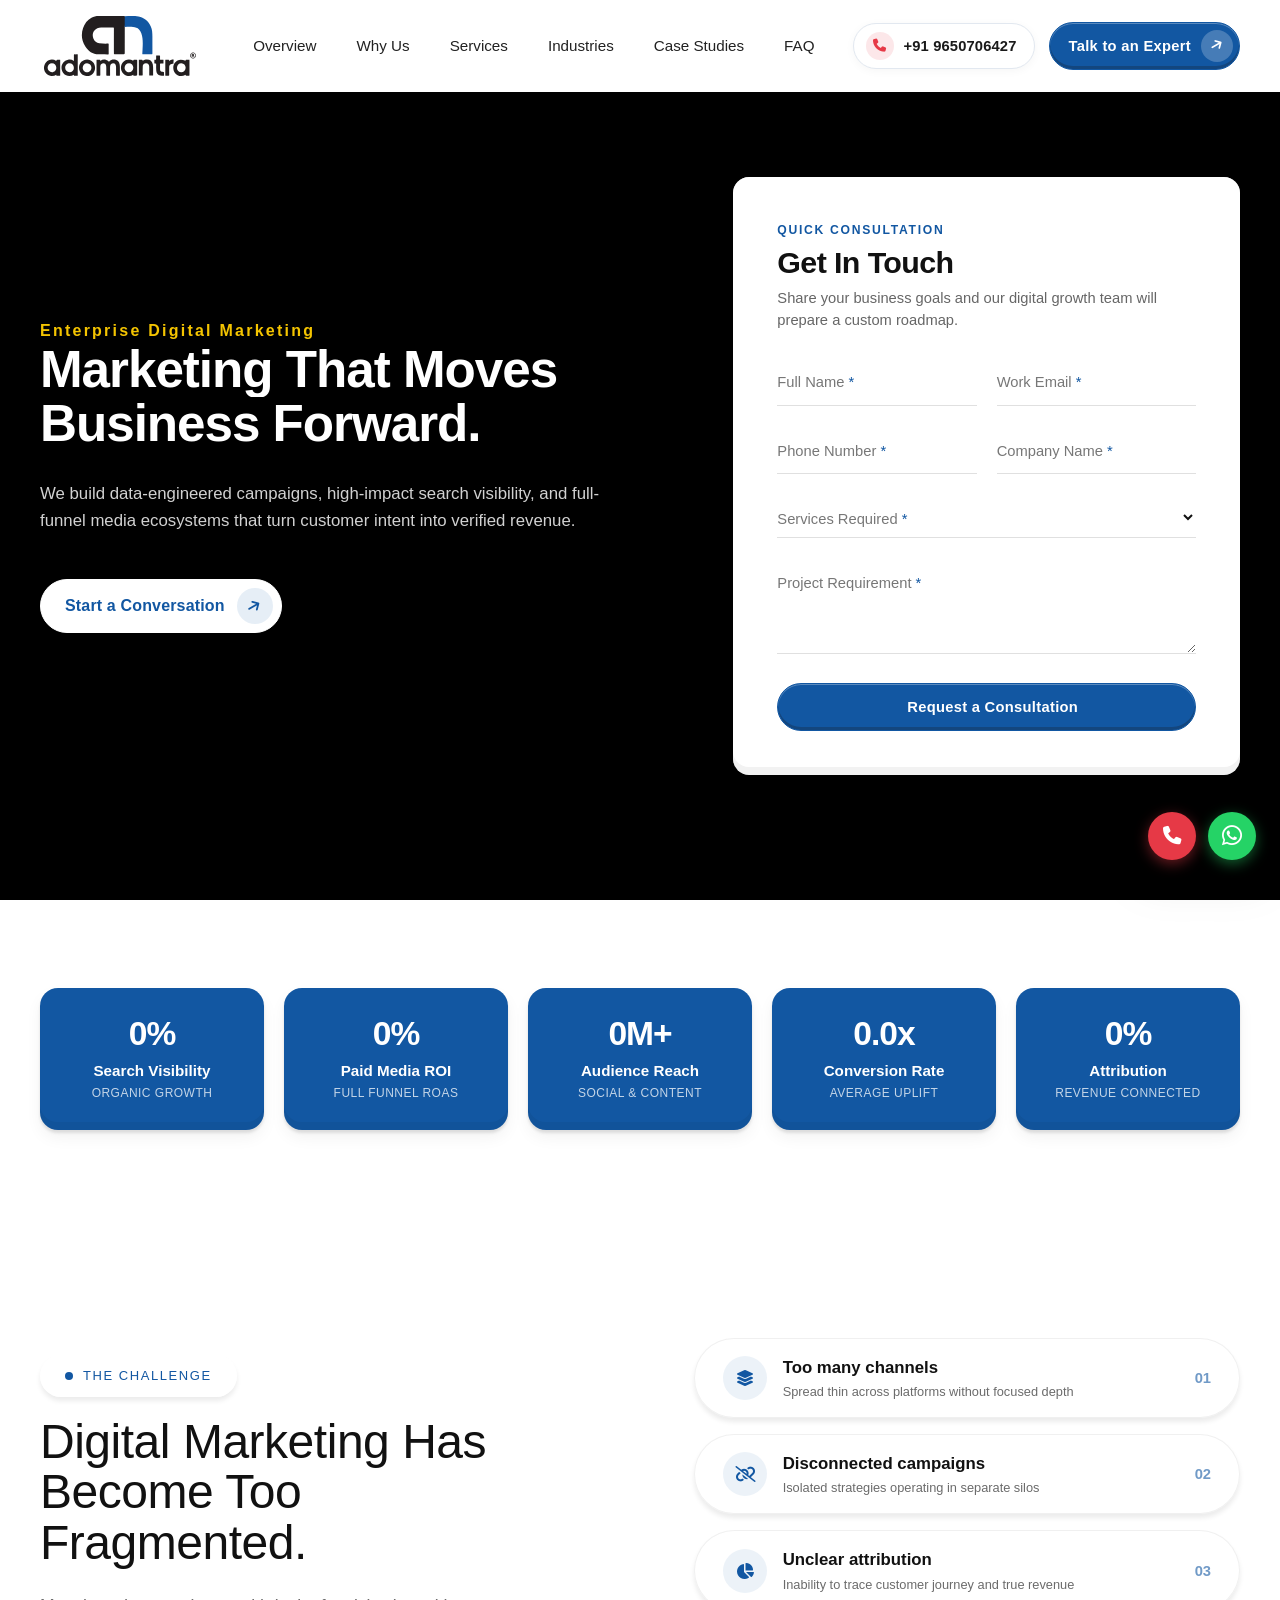
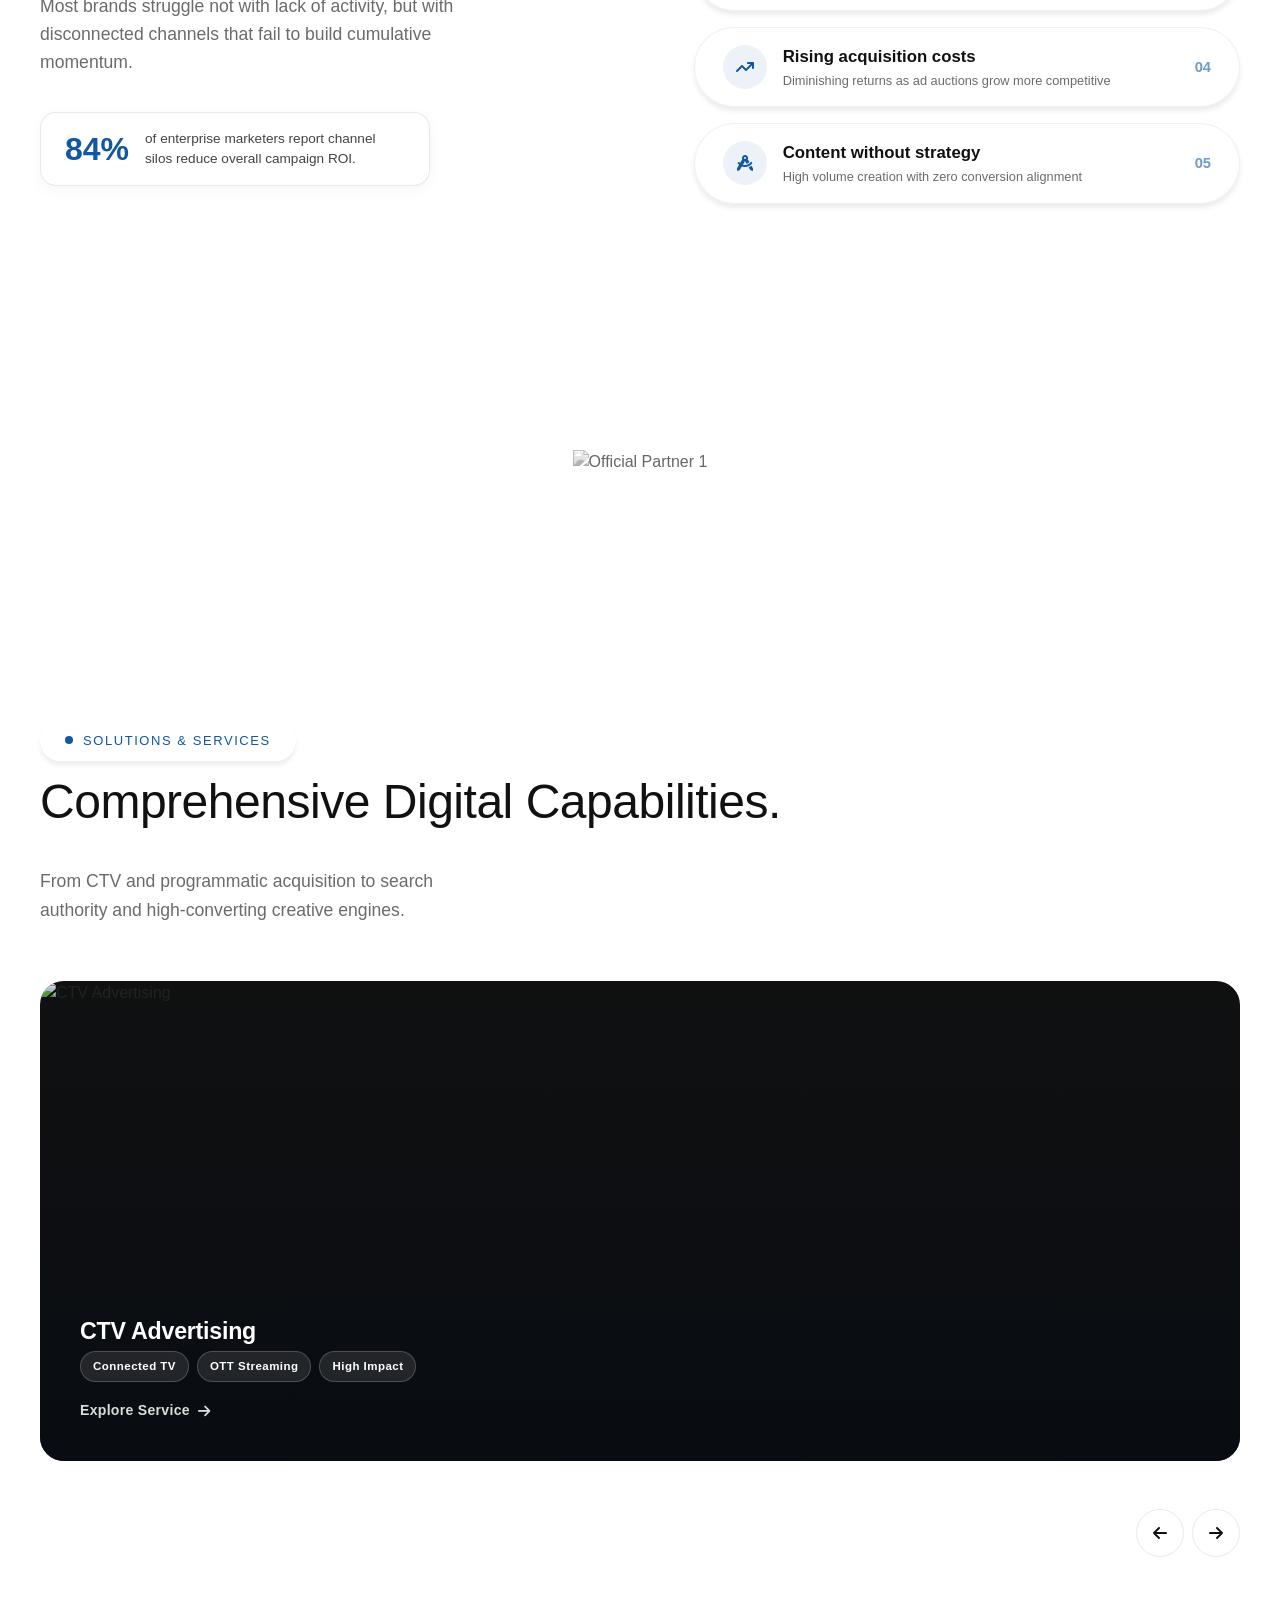
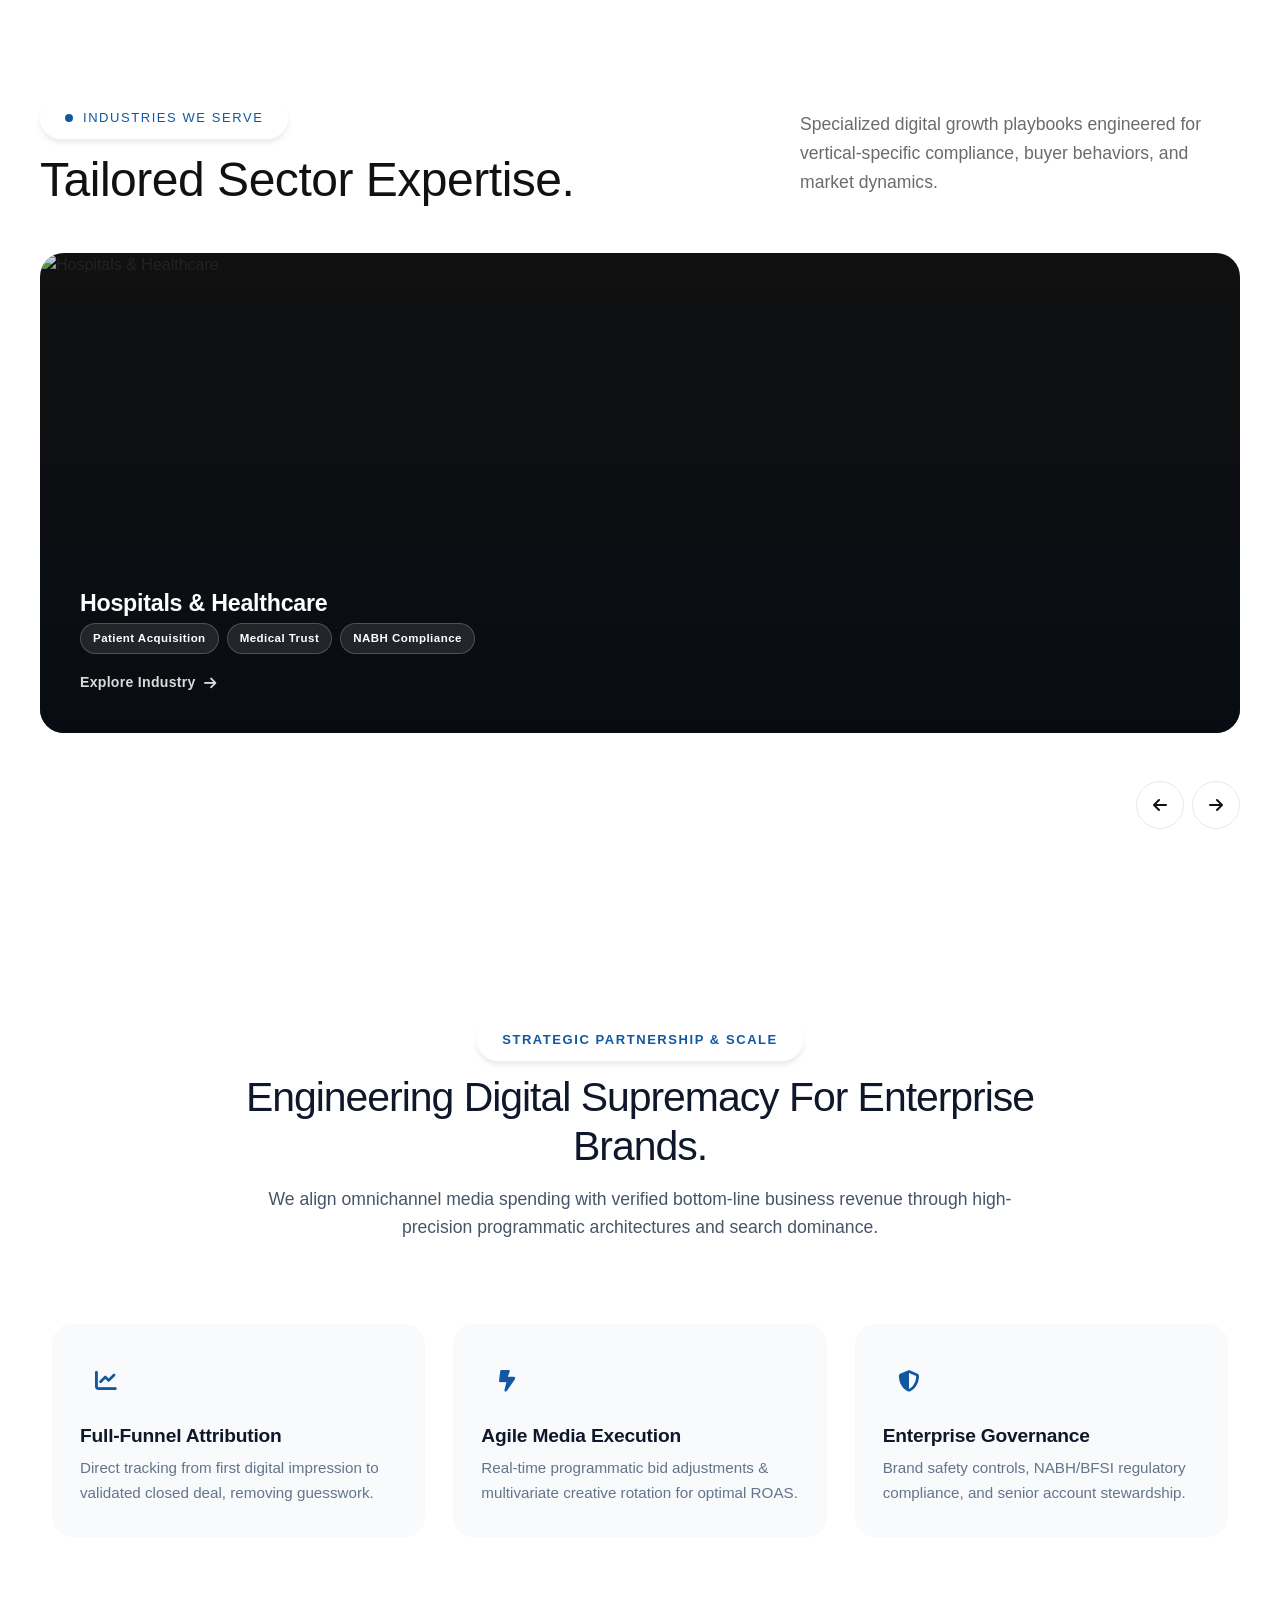
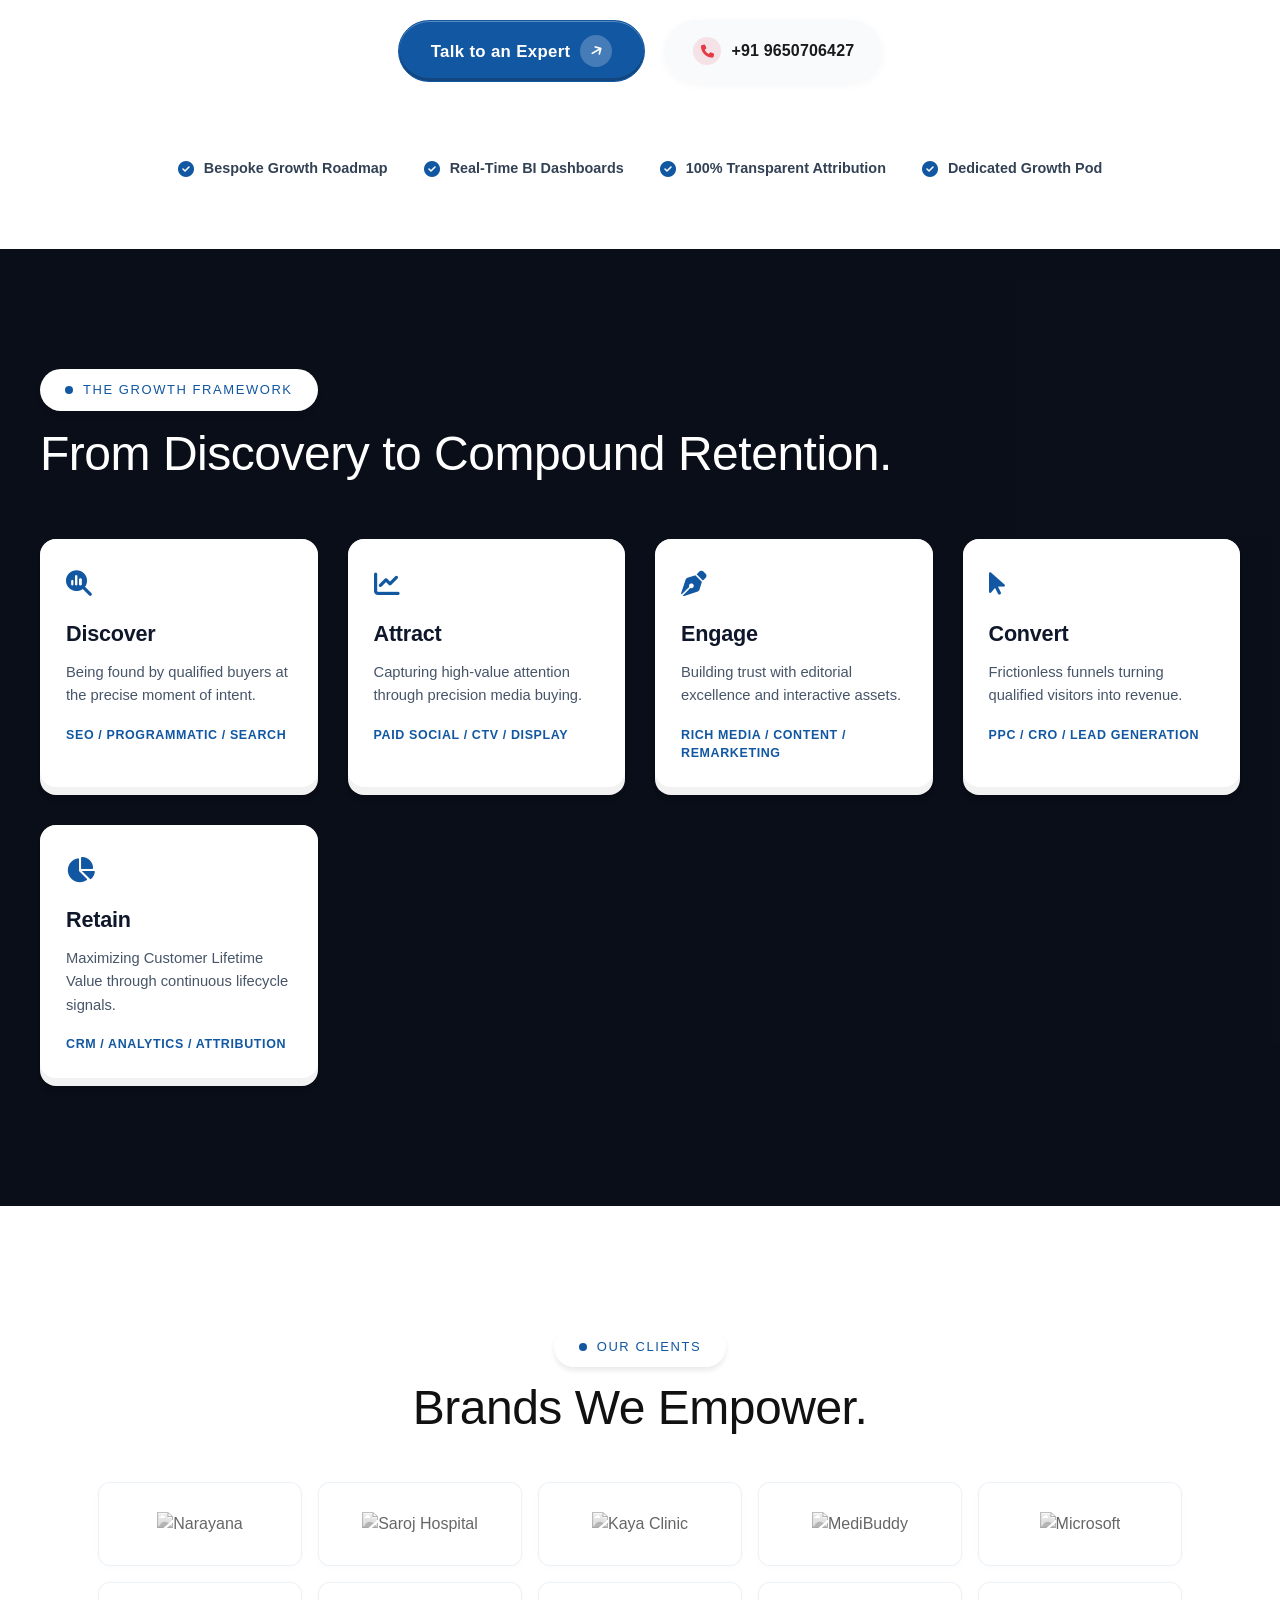
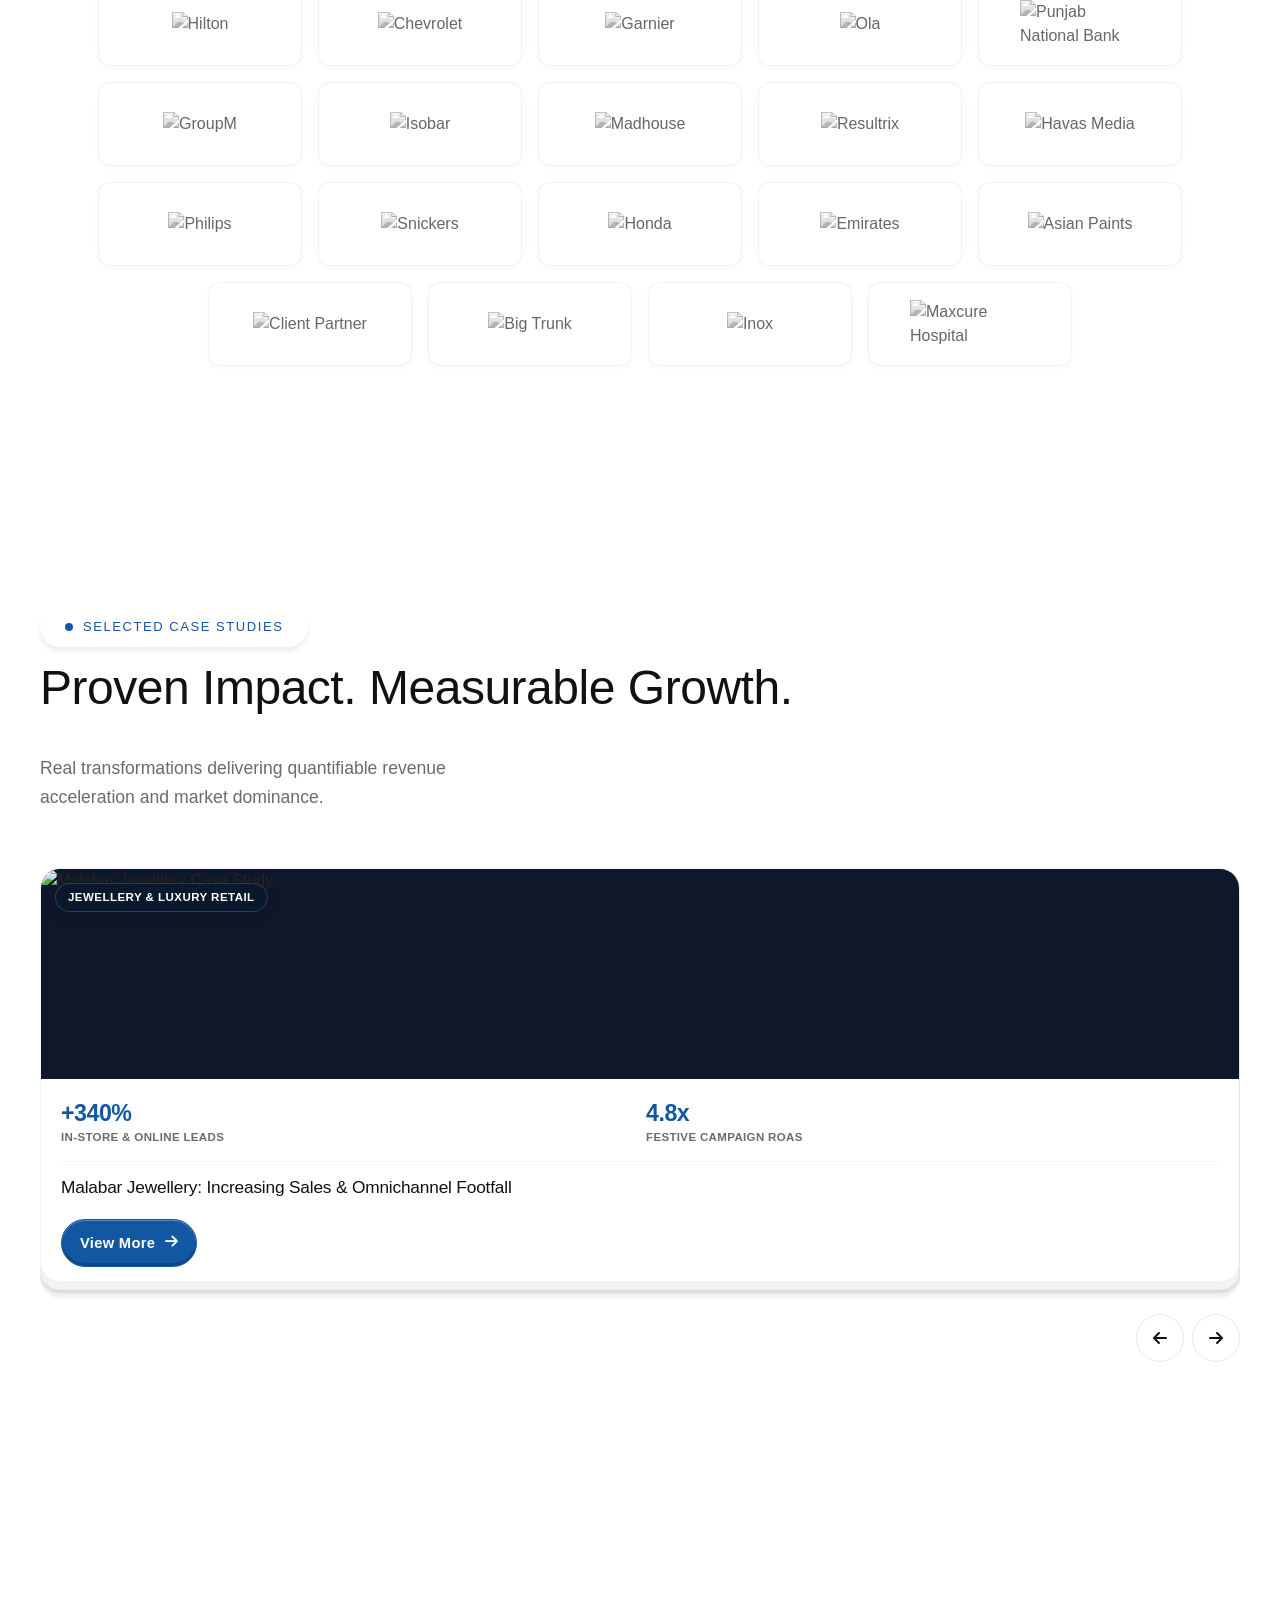
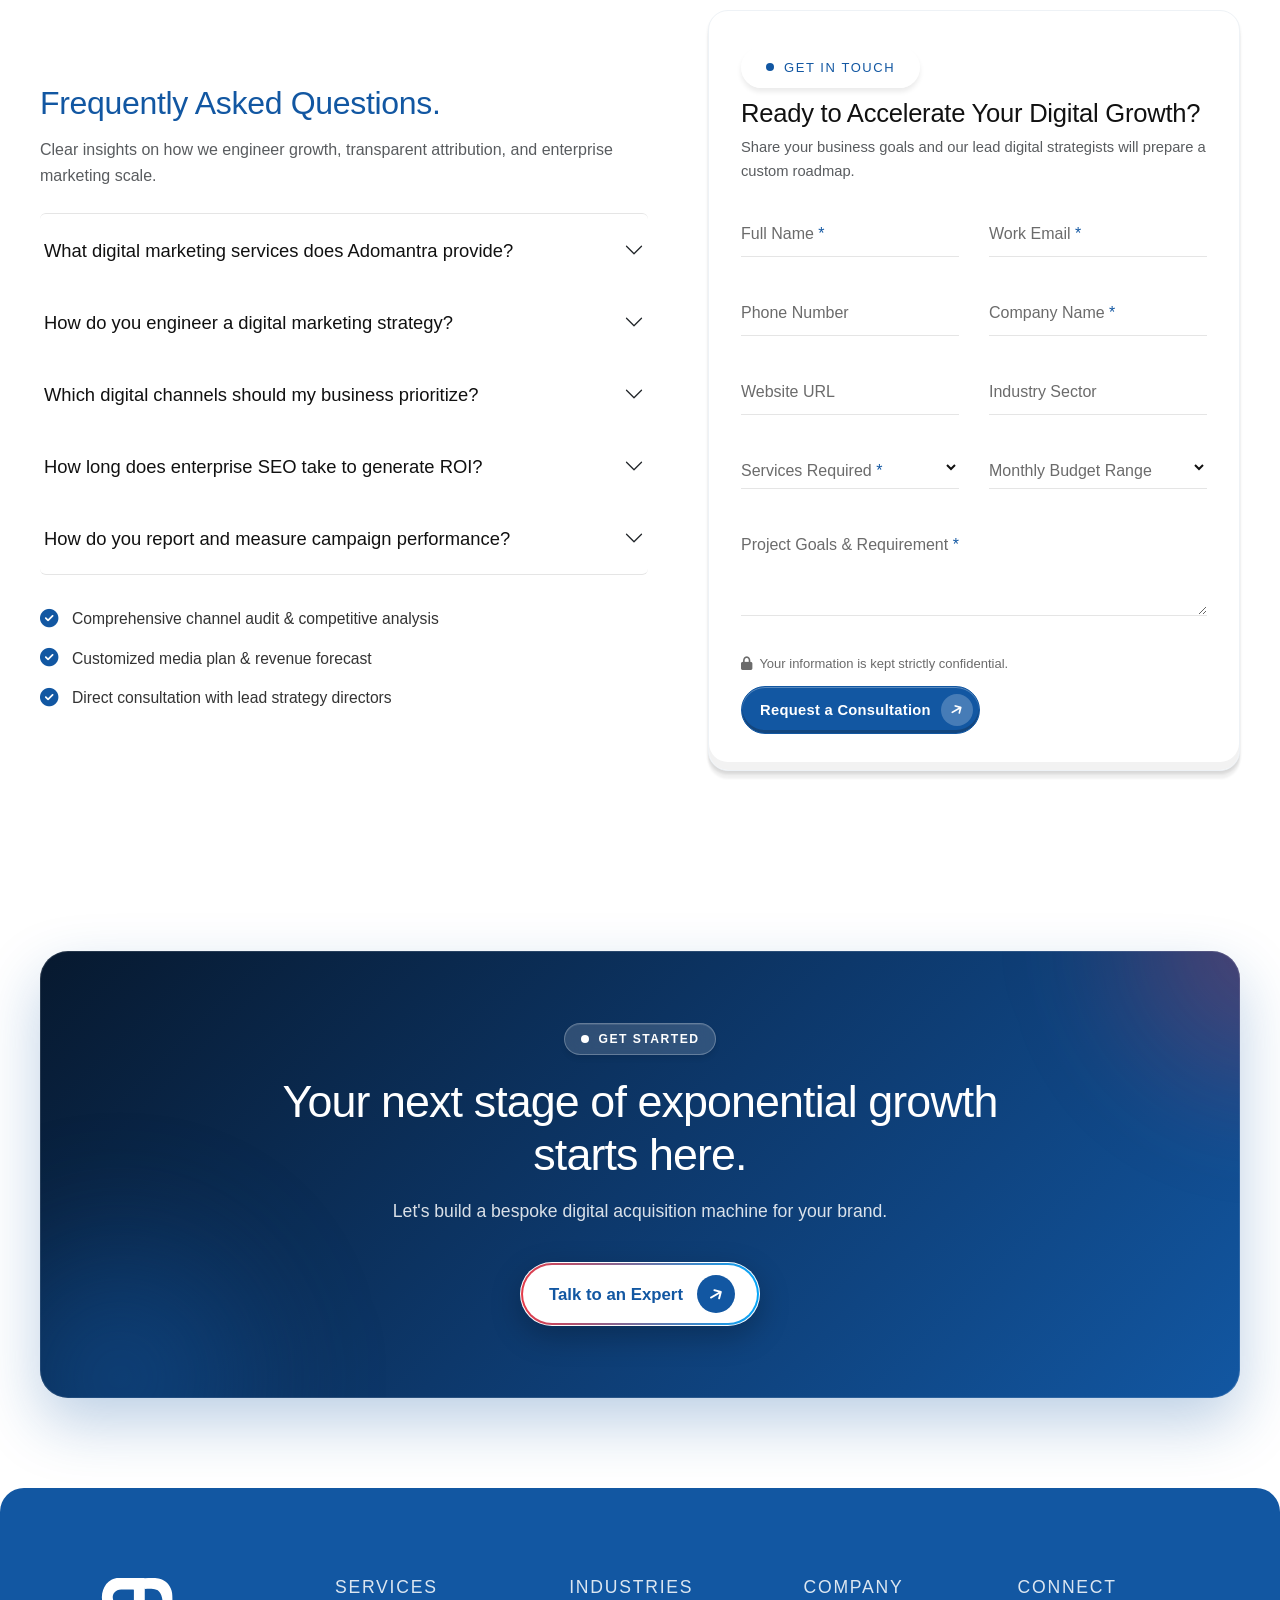
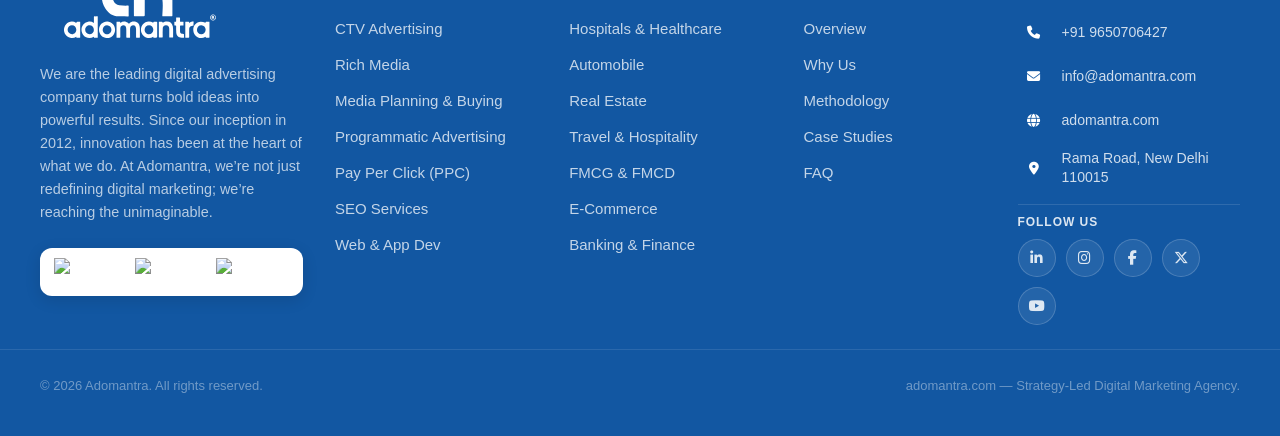
==== index.html @ 08675af0 "feat: complete agency landing page design and responsive components" ====
<!DOCTYPE html>
<html lang="en">
<head>
<meta charset="UTF-8" />
<meta name="viewport" content="width=device-width, initial-scale=1.0" />
<title>Adomantra — Digital Marketing Agency</title>
<meta name="description" content="Adomantra is an enterprise digital marketing agency engineering strategy-led growth across SEO, programmatic media, performance marketing and conversion." />

<!-- Fonts -->
<link rel="preconnect" href="https://fonts.googleapis.com">
<link rel="preconnect" href="https://fonts.gstatic.com" crossorigin>
<link href="https://fonts.googleapis.com/css2?family=Google+Sans+Flex:opsz,wght@6..144,1..1000&family=Google+Sans:ital,opsz,wght@0,17..18,400..700;1,17..18,400..700&display=swap" rel="stylesheet">
<!-- Bootstrap -->
<link href="https://cdn.jsdelivr.net/npm/bootstrap@5.3.8/dist/css/bootstrap.min.css" rel="stylesheet" integrity="sha384-sRIl4kxILFvY47J16cr9ZwB07vP4J8+LH7qKQnuqkuIAvNWLzeN8tE5YBujZqJLB" crossorigin="anonymous">
<!-- Swiper Slider -->
<link rel="stylesheet" href="https://cdn.jsdelivr.net/npm/swiper@11/swiper-bundle.min.css" />
<!-- Font Awesome -->
<link rel="stylesheet" href="https://cdnjs.cloudflare.com/ajax/libs/font-awesome/6.5.2/css/all.min.css">

<!-- Design system -->
<link rel="stylesheet" href="css/variables.css">
<link rel="stylesheet" href="css/style.css">
</head>
<body>

<!-- ============ HEADER ============ -->
<header class="site-header">
  <div class="container py-3">
    <a href="https://adomantra.com" class="logo" aria-label="Adomantra">
      <img src="assets/logo.svg" alt="Adomantra" class="logo-img" />
    </a>

    <div class="header-cta">
      <nav class="main-nav me-4">
        <a href="#overview" class="link-underline">Overview</a>
        <a href="#why-us" class="link-underline">Why Us</a>
        <a href="#services" class="link-underline">Services</a>
        <a href="#industries" class="link-underline">Industries</a>
        <a href="#work" class="link-underline">Case Studies</a>
        <a href="#faq" class="link-underline">FAQ</a>
      </nav>
      <a href="tel:+919650706427" class="btn-phone"><i class="fa-solid fa-phone"></i> +91 9650706427</a>
      <a href="#heroContactForm" class="btn-header-cta">
        <span>Talk to an Expert</span>
        <span class="cta-icon-circle"><i class="fa-solid fa-arrow-right"></i></span>
      </a>
    </div>
    <button class="hamburger" aria-label="Open menu"><i class="fa-solid fa-bars"></i></button>
  </div>
</header>

<div class="mobile-nav">
  <div class="mobile-nav-header">
    <a href="https://adomantra.com" class="logo" aria-label="Adomantra">
      <img src="assets/logo.svg" alt="Adomantra" class="logo-img" />
    </a>
    <button class="mobile-nav-close" aria-label="Close menu">
      <i class="fa-solid fa-xmark"></i>
    </button>
  </div>
  <div class="mobile-nav-links">
    <a href="#overview">Overview</a>
    <a href="#why-us">Why Us</a>
    <a href="#services">Services</a>
    <a href="#industries">Industries</a>
    <a href="#work">Case Studies</a>
    <a href="#faq">FAQ</a>
  </div>
  <div class="header-cta mt-4">
    <a href="tel:+919650706427" class="btn-phone"><i class="fa-solid fa-phone"></i> +91 9650706427</a>
    <a href="#heroContactForm" class="btn-header-cta">
      <span>Talk to an Expert</span>
      <span class="cta-icon-circle"><i class="fa-solid fa-arrow-right"></i></span>
    </a>
  </div>
</div>

<!-- Mobile Floating CTA Overlay (Right Bottom 60px) -->
<div class="mobile-cta-overlay">
  <a href="tel:+919650706427" class="mobile-cta-phone" aria-label="Call +91 9650706427" title="Call +91 9650706427">
    <i class="fa-solid fa-phone"></i>
  </a>
  <a href="https://wa.me/919650706427?text=Hi%20Adomantra,%20I%20would%20like%20to%20know%20more%20about%20your%20services." target="_blank" rel="noopener" class="mobile-cta-whatsapp" aria-label="Chat on WhatsApp" title="Chat on WhatsApp">
    <i class="fa-brands fa-whatsapp"></i>
  </a>
</div>

<!-- ============ HERO ============ -->
<section class="hero" id="overview">
  <div class="hero-bg-video-wrap">
    <video id="heroBgVideo" autoplay muted loop playsinline data-pexels-video="Professionals collaborating on a laptop presentation about visual content strategy." data-pexels-quality="hd" poster="https://images.pexels.com/videos/34978141/pexels-photo-34978141.jpeg?auto=compress&amp;cs=tinysrgb&amp;fit=crop&amp;h=630&amp;w=1200">
      <source src="https://www.pexels.com/download/video/4624334/" type="video/mp4">
    </video>
    <div class="hero-bg-overlay"></div>
  </div>
  <div class="container hero-grid">
    <div class="hero-copy">
      <span class="eyebrow banner">Enterprise Digital Marketing</span>
      <h1 class="hero-title">
        <span class="line"><span>Marketing That Moves</span></span>
        <span class="line"><span>Business Forward.</span></span>
      </h1>
      <p class="lede">We build data-engineered campaigns, high-impact search visibility, and full-funnel media ecosystems that turn customer intent into verified revenue.</p>
      <div class="hero-actions">
        <a href="#heroContactForm" class="btn-hero-white">
          <span>Start a Conversation</span>
          <span class="cta-icon-circle"><i class="fa-solid fa-arrow-right"></i></span>
        </a>
      </div>
    </div>
    <div class="hero-media hero-form-card" style="clip-path: none; opacity: 1;">
      <div class="hero-form-header">
        <span class="hero-form-eyebrow">Quick Consultation</span>
        <h3 class="hero-form-title">Get In Touch</h3>
        <p class="hero-form-desc">Share your business goals and our digital growth team will prepare a custom roadmap.</p>
      </div>
      <form id="heroContactForm" class="hero-contact-form" novalidate>
        <div class="hero-form-row">
          <div class="form-group required">
            <input type="text" id="heroFullName" placeholder=" " required />
            <label for="heroFullName">Full Name</label>
            <div class="invalid-feedback">Please enter your name.</div>
          </div>
          <div class="form-group required">
            <input type="email" id="heroWorkEmail" placeholder=" " required />
            <label for="heroWorkEmail">Work Email</label>
            <div class="invalid-feedback">Please enter a valid email.</div>
          </div>
        </div>
        <div class="hero-form-row">
          <div class="form-group required">
            <input type="tel" id="heroPhone" placeholder=" " required />
            <label for="heroPhone">Phone Number</label>
            <div class="invalid-feedback">Please enter your phone number.</div>
          </div>
          <div class="form-group required">
            <input type="text" id="heroCompany" placeholder=" " required />
            <label for="heroCompany">Company Name</label>
            <div class="invalid-feedback">Please enter company name.</div>
          </div>
        </div>
        <div class="form-group required">
          <select id="heroServicesRequired" required>
            <option value="" disabled selected></option>
            <option>CTV Advertising</option>
            <option>Rich Media Innovation</option>
            <option>Media Planning &amp; Buying</option>
            <option>Programmatic Advertising</option>
            <option>Pay Per Click (PPC)</option>
            <option>Content Marketing</option>
            <option>Search Engine Optimization (SEO)</option>
            <option>Website &amp; App Development</option>
            <option>Social Media Marketing</option>
            <option>Reputation Management</option>
            <option>Influencer Marketing</option>
            <option>Email Marketing</option>
            <option>WhatsApp Marketing</option>
            <option>Video Advertising</option>
            <option>Geo Agency</option>
            <option>Affiliate Marketing</option>
            <option>Conversion Rate Optimization</option>
            <option>Web Design</option>
            <option>Content Writing</option>
            <option>Web Development</option>
          </select>
          <label for="heroServicesRequired">Services Required</label>
          <div class="invalid-feedback">Please select a service.</div>
        </div>
        <div class="form-group required">
          <textarea id="heroRequirement" rows="3" placeholder=" " required></textarea>
          <label for="heroRequirement">Project Requirement</label>
          <div class="invalid-feedback">Please tell us about your requirement.</div>
        </div>
        <div class="form-submit">
          <button type="submit" class="btn-header-cta" style="width:100%; justify-content:center;">
            <span>Request a Consultation</span>
          </button>
        </div>
      </form>
    </div>
  </div>
</section>



<!-- ============ MICRO METRICS (ODOMETER) ============ -->
<div class="metrics-bar my-5">
  <div class="container metrics-row">
    <div class="m-item">
      <div class="m-value">
        <span class="odometer-counter" data-target="98" data-prefix="" data-suffix="%">0%</span>
      </div>
      <div class="m-label">Search Visibility<span>Organic Growth</span></div>
    </div>
    <div class="m-item">
      <div class="m-value">
        <span class="odometer-counter" data-target="350" data-prefix="" data-suffix="%">0%</span>
      </div>
      <div class="m-label">Paid Media ROI<span>Full Funnel ROAS</span></div>
    </div>
    <div class="m-item">
      <div class="m-value">
        <span class="odometer-counter" data-target="10" data-prefix="" data-suffix="M+">0M+</span>
      </div>
      <div class="m-label">Audience Reach<span>Social &amp; Content</span></div>
    </div>
    <div class="m-item">
      <div class="m-value">
        <span class="odometer-counter" data-target="4.8" data-prefix="" data-suffix="x" data-decimals="1">0.0x</span>
      </div>
      <div class="m-label">Conversion Rate<span>Average Uplift</span></div>
    </div>
    <div class="m-item">
      <div class="m-value">
        <span class="odometer-counter" data-target="100" data-prefix="" data-suffix="%">0%</span>
      </div>
      <div class="m-label">Attribution<span>Revenue Connected</span></div>
    </div>
  </div>
</div>

<!-- ============ THE PROBLEM / WHY US ============ -->
<section class="section" id="why-us">
  <div class="container problem-grid">
    <div class="problem-statement">
      <span class="eyebrow">The Challenge</span>
      <h2 style="margin-top:20px;">Digital Marketing Has Become Too Fragmented.</h2>
      <p class="problem-subtext">Most brands struggle not with lack of activity, but with disconnected channels that fail to build cumulative momentum.</p>
      <div class="problem-stat-badge">
        <span class="stat-num">84%</span>
        <span class="stat-desc">of enterprise marketers report channel silos reduce overall campaign ROI.</span>
      </div>
    </div>
    <ul class="problem-list">
      <li class="problem-pill">
        <div class="pill-left">
          <span class="pill-icon"><i class="fa-solid fa-layer-group"></i></span>
          <div>
            <span class="txt">Too many channels</span>
            <span class="pill-sub">Spread thin across platforms without focused depth</span>
          </div>
        </div>
        <span class="num">01</span>
      </li>
      <li class="problem-pill">
        <div class="pill-left">
          <span class="pill-icon"><i class="fa-solid fa-link-slash"></i></span>
          <div>
            <span class="txt">Disconnected campaigns</span>
            <span class="pill-sub">Isolated strategies operating in separate silos</span>
          </div>
        </div>
        <span class="num">02</span>
      </li>
      <li class="problem-pill">
        <div class="pill-left">
          <span class="pill-icon"><i class="fa-solid fa-chart-pie"></i></span>
          <div>
            <span class="txt">Unclear attribution</span>
            <span class="pill-sub">Inability to trace customer journey and true revenue</span>
          </div>
        </div>
        <span class="num">03</span>
      </li>
      <li class="problem-pill">
        <div class="pill-left">
          <span class="pill-icon"><i class="fa-solid fa-arrow-trend-up"></i></span>
          <div>
            <span class="txt">Rising acquisition costs</span>
            <span class="pill-sub">Diminishing returns as ad auctions grow more competitive</span>
          </div>
        </div>
        <span class="num">04</span>
      </li>
      <li class="problem-pill">
        <div class="pill-left">
          <span class="pill-icon"><i class="fa-solid fa-compass-drafting"></i></span>
          <div>
            <span class="txt">Content without strategy</span>
            <span class="pill-sub">High volume creation with zero conversion alignment</span>
          </div>
        </div>
        <span class="num">05</span>
      </li>
    </ul>
  </div>
</section>
<!-- ============ OFFICIAL PARTNERS (SWIPER) ============ -->
<div class="brand-area6-wrapper my-5">
  <div class="container">
    <div class="swiper brand-slider6">
      <div class="swiper-wrapper">
        <div class="swiper-slide">
          <div class="brand-area6__image">
            <img src="https://mkdd07.github.io/Final-Adomantra-2026/assets/images/official-partners/brand-thumb1_1.png" alt="Official Partner 1">
          </div>
        </div>
        <div class="swiper-slide">
          <div class="brand-area6__image">
            <img src="https://mkdd07.github.io/Final-Adomantra-2026/assets/images/official-partners/brand-thumb1_2.png" alt="Official Partner 2">
          </div>
        </div>
        <div class="swiper-slide">
          <div class="brand-area6__image">
            <img src="https://mkdd07.github.io/Final-Adomantra-2026/assets/images/official-partners/brand-thumb1_3.png" alt="Official Partner 3">
          </div>
        </div>
        <div class="swiper-slide">
          <div class="brand-area6__image">
            <img src="https://mkdd07.github.io/Final-Adomantra-2026/assets/images/official-partners/brand-thumb1_4.png" alt="Official Partner 4">
          </div>
        </div>
        <div class="swiper-slide">
          <div class="brand-area6__image">
            <img src="https://mkdd07.github.io/Final-Adomantra-2026/assets/images/official-partners/brand-thumb1_5.png" alt="Official Partner 5">
          </div>
        </div>
        <div class="swiper-slide">
          <div class="brand-area6__image">
            <img src="https://mkdd07.github.io/Final-Adomantra-2026/assets/images/official-partners/brand-thumb1_6.png" alt="Official Partner 6">
          </div>
        </div>
        <div class="swiper-slide">
          <div class="brand-area6__image">
            <img src="https://mkdd07.github.io/Final-Adomantra-2026/assets/images/official-partners/brand-thumb1_7.png" alt="Official Partner 7">
          </div>
        </div>
        <div class="swiper-slide">
          <div class="brand-area6__image">
            <img src="https://mkdd07.github.io/Final-Adomantra-2026/assets/images/official-partners/brand-thumb1_8.png" alt="Official Partner 8">
          </div>
        </div>
        <div class="swiper-slide">
          <div class="brand-area6__image">
            <img src="https://mkdd07.github.io/Final-Adomantra-2026/assets/images/official-partners/brand-thumb1_9.png" alt="Official Partner 9">
          </div>
        </div>
        <div class="swiper-slide">
          <div class="brand-area6__image">
            <img src="https://mkdd07.github.io/Final-Adomantra-2026/assets/images/official-partners/brand-thumb1_10.png" alt="Official Partner 10">
          </div>
        </div>
        <div class="swiper-slide">
          <div class="brand-area6__image">
            <img src="https://mkdd07.github.io/Final-Adomantra-2026/assets/images/official-partners/brand-thumb1_11.png" alt="Official Partner 11">
          </div>
        </div>
      </div>
    </div>
  </div>
</div>
<!-- ============ SERVICES DIRECTORY ============ -->
<section class="section" id="services">
  <div class="container">
    <div class="section-header-row mb-5">
      <div>
        <span class="eyebrow">Solutions &amp; Services</span>
        <h2 style="margin-top:16px;">Comprehensive Digital Capabilities.</h2>
      </div>
      <p class="section-header-desc">From CTV and programmatic acquisition to search authority and high-converting creative engines.</p>
    </div>
    
    <div class="swiper services-swiper">
      <div class="swiper-wrapper">
        <!-- 1. CTV Advertising -->
        <div class="swiper-slide">
          <a href="https://www.adomantra.com/services/ctv-advertising" class="service-feature-card with-image">
            <div class="sfc-image-wrap">
              <img data-pexels-query="smart tv connected television living room streaming" alt="CTV Advertising" class="sfc-bg-img" />
              <div class="sfc-overlay"></div>
            </div>
            <div class="sfc-content">
              <h3 class="sfc-title">CTV Advertising</h3>
              <p class="sfc-desc">Next-gen Connected TV advertising delivering immersive, high-impact big-screen storytelling with digital precision.</p>
              <div class="sfc-tags"><span>Connected TV</span><span>OTT Streaming</span><span>High Impact</span></div>
              <span class="sfc-link-btn">Explore Service <i class="fa-solid fa-arrow-right"></i></span>
            </div>
          </a>
        </div>

        <!-- 2. Rich Media Innovation -->
        <div class="swiper-slide">
          <a href="https://www.adomantra.com/services/rich-media-innovations" class="service-feature-card with-image">
            <div class="sfc-image-wrap">
              <img data-pexels-query="interactive 3d creative design animation" alt="Rich Media Innovation" class="sfc-bg-img" />
              <div class="sfc-overlay"></div>
            </div>
            <div class="sfc-content">
              <h3 class="sfc-title">Rich Media Innovation</h3>
              <p class="sfc-desc">Dynamic interactive ad units, 3D experiences, and gamified brand formats designed for peak user engagement.</p>
              <div class="sfc-tags"><span>Interactive Units</span><span>Dynamic Creative</span><span>3D / AR</span></div>
              <span class="sfc-link-btn">Explore Service <i class="fa-solid fa-arrow-right"></i></span>
            </div>
          </a>
        </div>

        <!-- 3. Media Planning & Buying -->
        <div class="swiper-slide">
          <a href="https://www.adomantra.com/services/media-planning-buying" class="service-feature-card with-image">
            <div class="sfc-image-wrap">
              <img data-pexels-query="media planning strategy billboard advertising" alt="Media Planning & Buying" class="sfc-bg-img" />
              <div class="sfc-overlay"></div>
            </div>
            <div class="sfc-content">
              <h3 class="sfc-title">Media Planning &amp; Buying</h3>
              <p class="sfc-desc">Data-backed omnichannel media procurement maximizing reach, cost efficiency, and full-funnel brand impact.</p>
              <div class="sfc-tags"><span>Omnichannel</span><span>Media Spend</span><span>Audience Reach</span></div>
              <span class="sfc-link-btn">Explore Service <i class="fa-solid fa-arrow-right"></i></span>
            </div>
          </a>
        </div>

        <!-- 4. Programmatic Advertising -->
        <div class="swiper-slide">
          <a href="https://www.adomantra.com/services/programmatic-advertising" class="service-feature-card with-image">
            <div class="sfc-image-wrap">
              <img data-pexels-query="digital programmatic advertising technology" alt="Programmatic Advertising" class="sfc-bg-img" />
              <div class="sfc-overlay"></div>
            </div>
            <div class="sfc-content">
              <h3 class="sfc-title">Programmatic Advertising</h3>
              <p class="sfc-desc">Real-time bidding (RTB) precision targeting high-value audience segments with hyper-personalized delivery.</p>
              <div class="sfc-tags"><span>DSP Management</span><span>Audience Data</span><span>RTB Precision</span></div>
              <span class="sfc-link-btn">Explore Service <i class="fa-solid fa-arrow-right"></i></span>
            </div>
          </a>
        </div>

        <!-- 5. Pay Per Click -->
        <div class="swiper-slide">
          <a href="https://www.adomantra.com/services/pay-per-click-advertising" class="service-feature-card with-image">
            <div class="sfc-image-wrap">
              <img data-pexels-query="pay per click google ads search marketing dashboard" alt="Pay Per Click" class="sfc-bg-img" />
              <div class="sfc-overlay"></div>
            </div>
            <div class="sfc-content">
              <h3 class="sfc-title">Pay Per Click (PPC)</h3>
              <p class="sfc-desc">High-intent search &amp; display PPC campaigns laser-focused on maximizing return on ad spend (ROAS).</p>
              <div class="sfc-tags"><span>Google Ads</span><span>Bing Ads</span><span>ROAS Focus</span></div>
              <span class="sfc-link-btn">Explore Service <i class="fa-solid fa-arrow-right"></i></span>
            </div>
          </a>
        </div>

        <!-- 6. Content Marketing -->
        <div class="swiper-slide">
          <a href="https://www.adomantra.com/services/content-marketing" class="service-feature-card with-image">
            <div class="sfc-image-wrap">
              <img data-pexels-query="content marketing copywriting storytelling creative" alt="Content Marketing" class="sfc-bg-img" />
              <div class="sfc-overlay"></div>
            </div>
            <div class="sfc-content">
              <h3 class="sfc-title">Content Marketing</h3>
              <p class="sfc-desc">Thought leadership, editorial storytelling, and video production that nurtures prospects across the buyer journey.</p>
              <div class="sfc-tags"><span>Storytelling</span><span>Thought Leadership</span><span>Brand Narrative</span></div>
              <span class="sfc-link-btn">Explore Service <i class="fa-solid fa-arrow-right"></i></span>
            </div>
          </a>
        </div>

        <!-- 7. Search Engine Optimization -->
        <div class="swiper-slide">
          <a href="https://www.adomantra.com/services/search-engine-optimization" class="service-feature-card with-image">
            <div class="sfc-image-wrap">
              <img data-pexels-query="SEO search engine optimization analytics google" alt="Search Engine Optimization" class="sfc-bg-img" />
              <div class="sfc-overlay"></div>
            </div>
            <div class="sfc-content">
              <h3 class="sfc-title">Search Engine Optimization</h3>
              <p class="sfc-desc">Technical architecture, high-intent keyword strategies, and authority building for durable organic market share.</p>
              <div class="sfc-tags"><span>Technical SEO</span><span>Enterprise Rank</span><span>Authority</span></div>
              <span class="sfc-link-btn">Explore Service <i class="fa-solid fa-arrow-right"></i></span>
            </div>
          </a>
        </div>

        <!-- 8. Website & App Development -->
        <div class="swiper-slide">
          <a href="https://www.adomantra.com/services/website-app-development" class="service-feature-card with-image">
            <div class="sfc-image-wrap">
              <img data-pexels-query="software coding app development smartphone screen" alt="Website & App Development" class="sfc-bg-img" />
              <div class="sfc-overlay"></div>
            </div>
            <div class="sfc-content">
              <h3 class="sfc-title">Website &amp; App Development</h3>
              <p class="sfc-desc">High-performance digital products, bespoke web platforms, and mobile apps built for scale and conversion.</p>
              <div class="sfc-tags"><span>Custom Web</span><span>Mobile Apps</span><span>Modern UI/UX</span></div>
              <span class="sfc-link-btn">Explore Service <i class="fa-solid fa-arrow-right"></i></span>
            </div>
          </a>
        </div>

        <!-- 9. Social Media Marketing -->
        <div class="swiper-slide">
          <a href="https://www.adomantra.com/services/social-media" class="service-feature-card with-image">
            <div class="sfc-image-wrap">
              <img data-pexels-query="social media marketing influencer community" alt="Social Media Marketing" class="sfc-bg-img" />
              <div class="sfc-overlay"></div>
            </div>
            <div class="sfc-content">
              <h3 class="sfc-title">Social Media Marketing</h3>
              <p class="sfc-desc">Organic community growth, viral content strategy, and paid social performance across Meta, LinkedIn, and X.</p>
              <div class="sfc-tags"><span>Community Growth</span><span>Paid Social</span><span>Viral Content</span></div>
              <span class="sfc-link-btn">Explore Service <i class="fa-solid fa-arrow-right"></i></span>
            </div>
          </a>
        </div>

        <!-- 10. Reputation Management -->
        <div class="swiper-slide">
          <a href="https://www.adomantra.com/services/online-reputation-management" class="service-feature-card with-image">
            <div class="sfc-image-wrap">
              <img data-pexels-query="corporate trust reputation PR business" alt="Online Reputation Management" class="sfc-bg-img" />
              <div class="sfc-overlay"></div>
            </div>
            <div class="sfc-content">
              <h3 class="sfc-title">Reputation Management</h3>
              <p class="sfc-desc">Proactive brand sentiment monitoring, digital PR defense, and review ecosystem management to safeguard brand trust.</p>
              <div class="sfc-tags"><span>Brand Sentiment</span><span>Digital PR</span><span>Review Control</span></div>
              <span class="sfc-link-btn">Explore Service <i class="fa-solid fa-arrow-right"></i></span>
            </div>
          </a>
        </div>

        <!-- 11. Influencer Marketing -->
        <div class="swiper-slide">
          <a href="https://www.adomantra.com/services/influencer-marketing" class="service-feature-card with-image">
            <div class="sfc-image-wrap">
              <img data-pexels-query="influencer creator content creator studio recording" alt="Influencer Marketing" class="sfc-bg-img" />
              <div class="sfc-overlay"></div>
            </div>
            <div class="sfc-content">
              <h3 class="sfc-title">Influencer Marketing</h3>
              <p class="sfc-desc">Creator partnerships and macro/micro-influencer campaigns engineered for authentic advocacy and virality.</p>
              <div class="sfc-tags"><span>Creator Economy</span><span>Brand Endorsement</span><span>Virality</span></div>
              <span class="sfc-link-btn">Explore Service <i class="fa-solid fa-arrow-right"></i></span>
            </div>
          </a>
        </div>

        <!-- 12. Email Marketing -->
        <div class="swiper-slide">
          <a href="https://www.adomantra.com/services/email-marketing-solutions" class="service-feature-card with-image">
            <div class="sfc-image-wrap">
              <img data-pexels-query="email marketing newsletter laptop inbox automation" alt="Email Marketing" class="sfc-bg-img" />
              <div class="sfc-overlay"></div>
            </div>
            <div class="sfc-content">
              <h3 class="sfc-title">Email Marketing</h3>
              <p class="sfc-desc">Hyper-segmented automated drip flows, lifecycle nurturing, and predictive retention campaigns driving repeat revenue.</p>
              <div class="sfc-tags"><span>Lifecycle Flows</span><span>CRM Automation</span><span>Retention</span></div>
              <span class="sfc-link-btn">Explore Service <i class="fa-solid fa-arrow-right"></i></span>
            </div>
          </a>
        </div>

        <!-- 13. WhatsApp Marketing -->
        <div class="swiper-slide">
          <a href="https://www.adomantra.com/services/whatsapp-marketing" class="service-feature-card with-image">
            <div class="sfc-image-wrap">
              <img data-pexels-query="mobile chat messaging phone conversational communication" alt="WhatsApp Marketing" class="sfc-bg-img" />
              <div class="sfc-overlay"></div>
            </div>
            <div class="sfc-content">
              <h3 class="sfc-title">WhatsApp Marketing</h3>
              <p class="sfc-desc">Conversational commerce, automated broadcast campaigns, and chatbot integrations delivering 98%+ open rates.</p>
              <div class="sfc-tags"><span>Conversational AI</span><span>Instant Reach</span><span>High Open Rates</span></div>
              <span class="sfc-link-btn">Explore Service <i class="fa-solid fa-arrow-right"></i></span>
            </div>
          </a>
        </div>
      </div>
      
      <!-- Swiper Controls -->
      <div class="services-swiper-controls mt-5 d-flex align-items-center justify-content-between">
        <div class="services-swiper-pagination"></div>
        <div class="d-flex gap-2">
          <div class="services-swiper-prev swiper-btn"><i class="fa-solid fa-arrow-left"></i></div>
          <div class="services-swiper-next swiper-btn"><i class="fa-solid fa-arrow-right"></i></div>
        </div>
      </div>
    </div>
  </div>
</section>

<!-- ============ INDUSTRIES DIRECTORY ============ -->
<section class="section pt-0" id="industries">
  <div class="container">
    <div class="section-header-row mb-5">
      <div>
        <span class="eyebrow">Industries We Serve</span>
        <h2 style="margin-top:16px;">Tailored Sector Expertise.</h2>
      </div>
      <p class="section-header-desc">Specialized digital growth playbooks engineered for vertical-specific compliance, buyer behaviors, and market dynamics.</p>
    </div>
    
    <div class="swiper industries-swiper">
      <div class="swiper-wrapper">
        <!-- 1. Hospitals & Healthcare -->
        <div class="swiper-slide">
          <a href="https://www.adomantra.com/hospitals-and-healthcare" class="service-feature-card with-image">
            <div class="sfc-image-wrap">
              <img data-pexels-query="modern hospital doctor medical healthcare technology" alt="Hospitals & Healthcare" class="sfc-bg-img" />
              <div class="sfc-overlay"></div>
            </div>
            <div class="sfc-content">
              <h3 class="sfc-title">Hospitals &amp; Healthcare</h3>
              <p class="sfc-desc">Patient acquisition engines, medical credibility building, and compliant multi-specialty healthcare marketing.</p>
              <div class="sfc-tags"><span>Patient Acquisition</span><span>Medical Trust</span><span>NABH Compliance</span></div>
              <span class="sfc-link-btn">Explore Industry <i class="fa-solid fa-arrow-right"></i></span>
            </div>
          </a>
        </div>

        <!-- 2. Automobile -->
        <div class="swiper-slide">
          <a href="https://www.adomantra.com/automobile" class="service-feature-card with-image">
            <div class="sfc-image-wrap">
              <img data-pexels-query="luxury automobile electric car showroom driving" alt="Automobile" class="sfc-bg-img" />
              <div class="sfc-overlay"></div>
            </div>
            <div class="sfc-content">
              <h3 class="sfc-title">Automobile</h3>
              <p class="sfc-desc">Test-drive lead generation, new vehicle launch campaigns, and localized dealership footfall amplification.</p>
              <div class="sfc-tags"><span>Test Drives</span><span>Dealership Footfall</span><span>Auto Launches</span></div>
              <span class="sfc-link-btn">Explore Industry <i class="fa-solid fa-arrow-right"></i></span>
            </div>
          </a>
        </div>

        <!-- 3. Real Estate -->
        <div class="swiper-slide">
          <a href="https://www.adomantra.com/real-state" class="service-feature-card with-image">
            <div class="sfc-image-wrap">
              <img data-pexels-query="luxury real estate architecture modern building apartment" alt="Real Estate" class="sfc-bg-img" />
              <div class="sfc-overlay"></div>
            </div>
            <div class="sfc-content">
              <h3 class="sfc-title">Real Estate</h3>
              <p class="sfc-desc">High-intent buyer discovery, luxury residential launches, and verified site visit lead generation.</p>
              <div class="sfc-tags"><span>Site Visits</span><span>Luxury Housing</span><span>High-Value Leads</span></div>
              <span class="sfc-link-btn">Explore Industry <i class="fa-solid fa-arrow-right"></i></span>
            </div>
          </a>
        </div>

        <!-- 4. Travel & Hospitality -->
        <div class="swiper-slide">
          <a href="https://www.adomantra.com/travel-and-hospitality" class="service-feature-card with-image">
            <div class="sfc-image-wrap">
              <img data-pexels-query="resort luxury hotel travel vacation beach hospitality" alt="Travel & Hospitality" class="sfc-bg-img" />
              <div class="sfc-overlay"></div>
            </div>
            <div class="sfc-content">
              <h3 class="sfc-title">Travel &amp; Hospitality</h3>
              <p class="sfc-desc">Direct booking maximization, experiential storytelling, and seasonal wanderlust performance media.</p>
              <div class="sfc-tags"><span>Direct Bookings</span><span>Resort Storytelling</span><span>Lower CAC</span></div>
              <span class="sfc-link-btn">Explore Industry <i class="fa-solid fa-arrow-right"></i></span>
            </div>
          </a>
        </div>

        <!-- 5. FMCG & FMCD -->
        <div class="swiper-slide">
          <a href="https://www.adomantra.com/fmcg-and-fmcd" class="service-feature-card with-image">
            <div class="sfc-image-wrap">
              <img data-pexels-query="supermarket grocery products retail consumer goods" alt="FMCG & FMCD" class="sfc-bg-img" />
              <div class="sfc-overlay"></div>
            </div>
            <div class="sfc-content">
              <h3 class="sfc-title">FMCG &amp; FMCD</h3>
              <p class="sfc-desc">Mass-reach consumer activations, quick-commerce visibility, and digital brand recall acceleration.</p>
              <div class="sfc-tags"><span>Quick Commerce</span><span>Mass Reach</span><span>Brand Recall</span></div>
              <span class="sfc-link-btn">Explore Industry <i class="fa-solid fa-arrow-right"></i></span>
            </div>
          </a>
        </div>

        <!-- 6. Education -->
        <div class="swiper-slide">
          <a href="https://www.adomantra.com/education" class="service-feature-card with-image">
            <div class="sfc-image-wrap">
              <img data-pexels-query="university students classroom graduation learning education" alt="Education" class="sfc-bg-img" />
              <div class="sfc-overlay"></div>
            </div>
            <div class="sfc-content">
              <h3 class="sfc-title">Education</h3>
              <p class="sfc-desc">Student enrollment funnels, university admissions marketing, and EdTech acquisition at scale.</p>
              <div class="sfc-tags"><span>Student Admissions</span><span>EdTech Growth</span><span>Global Reach</span></div>
              <span class="sfc-link-btn">Explore Industry <i class="fa-solid fa-arrow-right"></i></span>
            </div>
          </a>
        </div>

        <!-- 7. E-Commerce -->
        <div class="swiper-slide">
          <a href="https://www.adomantra.com/ecommerce" class="service-feature-card with-image">
            <div class="sfc-image-wrap">
              <img data-pexels-query="ecommerce shopping online package delivery retail cart" alt="E-Commerce" class="sfc-bg-img" />
              <div class="sfc-overlay"></div>
            </div>
            <div class="sfc-content">
              <h3 class="sfc-title">E-Commerce</h3>
              <p class="sfc-desc">D2C scale engines, catalog dynamic ads, cart abandonment recoveries, and ROAS-focused media.</p>
              <div class="sfc-tags"><span>D2C Brands</span><span>Catalog Sales</span><span>ROAS Scaling</span></div>
              <span class="sfc-link-btn">Explore Industry <i class="fa-solid fa-arrow-right"></i></span>
            </div>
          </a>
        </div>

        <!-- 8. Security Services -->
        <div class="swiper-slide">
          <a href="https://www.adomantra.com/security-service" class="service-feature-card with-image">
            <div class="sfc-image-wrap">
              <img data-pexels-query="cybersecurity surveillance security guard safety protection" alt="Security Services" class="sfc-bg-img" />
              <div class="sfc-overlay"></div>
            </div>
            <div class="sfc-content">
              <h3 class="sfc-title">Security Services</h3>
              <p class="sfc-desc">B2B enterprise pipeline generation, corporate facility security, and cybersecurity service authority.</p>
              <div class="sfc-tags"><span>Enterprise B2B</span><span>Physical &amp; Cyber</span><span>Lead Gen</span></div>
              <span class="sfc-link-btn">Explore Industry <i class="fa-solid fa-arrow-right"></i></span>
            </div>
          </a>
        </div>

        <!-- 9. Information Technology -->
        <div class="swiper-slide">
          <a href="https://www.adomantra.com/information-technology" class="service-feature-card with-image">
            <div class="sfc-image-wrap">
              <img data-pexels-query="technology server room software engineer data center" alt="Information Technology" class="sfc-bg-img" />
              <div class="sfc-overlay"></div>
            </div>
            <div class="sfc-content">
              <h3 class="sfc-title">Information Technology</h3>
              <p class="sfc-desc">High-ACV SaaS demand gen, IT consulting thought leadership, and account-based marketing (ABM).</p>
              <div class="sfc-tags"><span>SaaS Demand Gen</span><span>ABM Strategy</span><span>High ACV</span></div>
              <span class="sfc-link-btn">Explore Industry <i class="fa-solid fa-arrow-right"></i></span>
            </div>
          </a>
        </div>

        <!-- 10. Banking & Financial Services -->
        <div class="swiper-slide">
          <a href="https://www.adomantra.com/banking-service" class="service-feature-card with-image">
            <div class="sfc-image-wrap">
              <img data-pexels-query="finance banking fintech investment skyscraper economy" alt="Banking & Financial Services" class="sfc-bg-img" />
              <div class="sfc-overlay"></div>
            </div>
            <div class="sfc-content">
              <h3 class="sfc-title">Banking &amp; Financial Services</h3>
              <p class="sfc-desc">FinTech onboarding pipelines, wealth management acquisition, and BFSI regulatory compliance marketing.</p>
              <div class="sfc-tags"><span>FinTech Onboarding</span><span>Wealth Management</span><span>BFSI Compliance</span></div>
              <span class="sfc-link-btn">Explore Industry <i class="fa-solid fa-arrow-right"></i></span>
            </div>
          </a>
        </div>
      </div>
      
      <!-- Swiper Controls -->
      <div class="industries-swiper-controls services-swiper-controls mt-5 d-flex align-items-center justify-content-between">
        <div class="industries-swiper-pagination services-swiper-pagination"></div>
        <div class="d-flex gap-2">
          <div class="industries-swiper-prev services-swiper-prev swiper-btn"><i class="fa-solid fa-arrow-left"></i></div>
          <div class="industries-swiper-next services-swiper-next swiper-btn"><i class="fa-solid fa-arrow-right"></i></div>
        </div>
      </div>
    </div>
  </div>
</section>

<!-- ============ HOW WE THINK (cinematic split pinned showcase) ============ -->
<section class="think-section" id="approach">
  <!-- Split Image Layers (Curtains that slide apart) -->
  <div class="think-split-layer think-split-left">
    <div class="think-media" data-pexels-bg="business strategy meeting" data-pexels-quality="original"></div>
  </div>
  <div class="think-split-layer think-split-right">
    <div class="think-media" data-pexels-bg="business strategy meeting" data-pexels-quality="original"></div>
  </div>

  <!-- Full-Screen Showcase Card (Revealed on pin) -->
  <div class="think-fullscreen-showcase">
    <div class="think-cta-card">
      <div class="think-card-inner">
        <!-- Top Eyebrow & Headline -->
        <div class="think-card-header text-center">
          <span class="eyebrow banner">Strategic Partnership &amp; Scale</span>
          <h2 class="think-cta-title">Engineering Digital Supremacy For Enterprise Brands.</h2>
          <p class="think-cta-desc">We align omnichannel media spending with verified bottom-line business revenue through high-precision programmatic architectures and search dominance.</p>
        </div>

        <!-- 3 Pillars Grid inside Showcase -->
        <div class="think-pillars-grid">
          <div class="tp-card">
            <div class="tp-card-icon"><i class="fa-solid fa-chart-line"></i></div>
            <h4>Full-Funnel Attribution</h4>
            <p>Direct tracking from first digital impression to validated closed deal, removing guesswork.</p>
          </div>
          <div class="tp-card">
            <div class="tp-card-icon"><i class="fa-solid fa-bolt-lightning"></i></div>
            <h4>Agile Media Execution</h4>
            <p>Real-time programmatic bid adjustments &amp; multivariate creative rotation for optimal ROAS.</p>
          </div>
          <div class="tp-card">
            <div class="tp-card-icon"><i class="fa-solid fa-shield-halved"></i></div>
            <h4>Enterprise Governance</h4>
            <p>Brand safety controls, NABH/BFSI regulatory compliance, and senior account stewardship.</p>
          </div>
        </div>

        <!-- CTA & Quick Contacts -->
        <div class="think-cta-actions text-center">
          <a href="#heroContactForm" class="btn-header-cta think-contact-btn">
            <span>Talk to an Expert</span>
            <span class="cta-icon-circle"><i class="fa-solid fa-arrow-right"></i></span>
          </a>
          <a href="tel:+919650706427" class="btn-phone think-phone-btn">
            <i class="fa-solid fa-phone"></i> +91 9650706427
          </a>
        </div>

        <!-- Trust Badges Bar -->
        <div class="think-cta-badges">
          <div class="tc-badge"><i class="fa-solid fa-circle-check"></i> Bespoke Growth Roadmap</div>
          <div class="tc-badge"><i class="fa-solid fa-circle-check"></i> Real-Time BI Dashboards</div>
          <div class="tc-badge"><i class="fa-solid fa-circle-check"></i> 100% Transparent Attribution</div>
          <div class="tc-badge"><i class="fa-solid fa-circle-check"></i> Dedicated Growth Pod</div>
        </div>
      </div>
    </div>
  </div>
</section>

<!-- ============ GROWTH JOURNEY ============ -->
<section class="journey-section section" data-pexels-bg="digital technology data stream network" data-pexels-quality="large">
  <div class="journey-heading">
    <span class="eyebrow">The Growth Framework</span>
    <h2>From Discovery to Compound Retention.</h2>
  </div>
  <div class="journey-track-wrap">
    <div class="journey-track">
      <div class="journey-stage">
        <i class="fa-solid fa-magnifying-glass-chart"></i>
        <div class="js-title">Discover</div>
        <div class="js-desc">Being found by qualified buyers at the precise moment of intent.</div>
        <div class="js-channels">SEO / Programmatic / Search</div>
      </div>
      <div class="journey-stage">
        <i class="fa-solid fa-chart-line"></i>
        <div class="js-title">Attract</div>
        <div class="js-desc">Capturing high-value attention through precision media buying.</div>
        <div class="js-channels">Paid Social / CTV / Display</div>
      </div>
      <div class="journey-stage">
        <i class="fa-solid fa-pen-nib"></i>
        <div class="js-title">Engage</div>
        <div class="js-desc">Building trust with editorial excellence and interactive assets.</div>
        <div class="js-channels">Rich Media / Content / Remarketing</div>
      </div>
      <div class="journey-stage">
        <i class="fa-solid fa-arrow-pointer"></i>
        <div class="js-title">Convert</div>
        <div class="js-desc">Frictionless funnels turning qualified visitors into revenue.</div>
        <div class="js-channels">PPC / CRO / Lead Generation</div>
      </div>
      <div class="journey-stage">
        <i class="fa-solid fa-chart-pie"></i>
        <div class="js-title">Retain</div>
        <div class="js-desc">Maximizing Customer Lifetime Value through continuous lifecycle signals.</div>
        <div class="js-channels">CRM / Analytics / Attribution</div>
      </div>
    </div>
  </div>
</section>

<!-- ============ OUR CLIENTS ============ -->
<section class="section" id="clients">
  <div class="container text-center mb-5">
    <span class="eyebrow">Our Clients</span>
    <h2 style="margin-top:16px;">Brands We Empower.</h2>
  </div>
  <div class="container clients-desktop-grid">
    <div class="row gap-3 clients-grid">
      <div class="col-6 col-md-4 col-lg-2 border-line">
        <img src="https://www.adomantra.com/public/ourcustomer/ourcustomer-4.webp" title="Narayana" alt="Narayana" loading="lazy">
      </div>
      <div class="col-6 col-md-4 col-lg-2 border-line">
        <img src="https://www.adomantra.com/public/ourcustomer/ourcustomer-5.webp" title="Saroj Hospital" alt="Saroj Hospital" loading="lazy">
      </div>
      <div class="col-6 col-md-4 col-lg-2 border-line">
        <img src="https://www.adomantra.com/public/ourcustomer/ourcustomer-6.webp" title="Kaya Clinic" alt="Kaya Clinic" loading="lazy">
      </div>
      <div class="col-6 col-md-4 col-lg-2 border-line">
        <img src="https://www.adomantra.com/public/ourcustomer/ourcustomer-7.webp" title="MediBuddy" alt="MediBuddy" loading="lazy">
      </div>
      <div class="col-6 col-md-4 col-lg-2 border-line">
        <img src="https://www.adomantra.com/public/ourcustomer/ourcustomer-8.webp" title="Microsoft" alt="Microsoft" loading="lazy">
      </div>
      <div class="col-6 col-md-4 col-lg-2 border-line">
        <img src="https://www.adomantra.com/public/ourcustomer/ourcustomer-9.webp" title="Hilton" alt="Hilton" loading="lazy">
      </div>
      <div class="col-6 col-md-4 col-lg-2 border-line">
        <img src="https://www.adomantra.com/public/ourcustomer/ourcustomer-10.webp" title="Chevrolet" alt="Chevrolet" loading="lazy">
      </div>
      <div class="col-6 col-md-4 col-lg-2 border-line">
        <img src="https://www.adomantra.com/public/ourcustomer/ourcustomer-11.webp" title="Garnier" alt="Garnier" loading="lazy">
      </div>
      <div class="col-6 col-md-4 col-lg-2 border-line">
        <img src="https://www.adomantra.com/public/ourcustomer/ourcustomer-12.webp" title="Ola" alt="Ola" loading="lazy">
      </div>
      <div class="col-6 col-md-4 col-lg-2 border-line">
        <img src="https://www.adomantra.com/public/ourcustomer/ourcustomer-13.webp" title="Punjab National Bank" alt="Punjab National Bank" loading="lazy">
      </div>
      <div class="col-6 col-md-4 col-lg-2 border-line">
        <img src="https://www.adomantra.com/public/ourcustomer/ourcustomer-14.webp" title="GroupM" alt="GroupM" loading="lazy">
      </div>
      <div class="col-6 col-md-4 col-lg-2 border-line">
        <img src="https://www.adomantra.com/public/ourcustomer/ourcustomer-16.webp" title="Isobar" alt="Isobar" loading="lazy">
      </div>
      <div class="col-6 col-md-4 col-lg-2 border-line">
        <img src="https://www.adomantra.com/public/ourcustomer/ourcustomer-17.webp" title="Madhouse" alt="Madhouse" loading="lazy">
      </div>
      <div class="col-6 col-md-4 col-lg-2 border-line">
        <img src="https://www.adomantra.com/public/ourcustomer/ourcustomer-18.webp" title="Resultrix" alt="Resultrix" loading="lazy">
      </div>
      <div class="col-6 col-md-4 col-lg-2 border-line">
        <img src="https://www.adomantra.com/public/ourcustomer/ourcustomer-19.webp" title="Havas Media" alt="Havas Media" loading="lazy">
      </div>
      <div class="col-6 col-md-4 col-lg-2 border-line">
        <img src="https://www.adomantra.com/public/ourcustomer/ourcustomer-20.webp" title="Philips" alt="Philips" loading="lazy">
      </div>
      <div class="col-6 col-md-4 col-lg-2 border-line">
        <img src="https://www.adomantra.com/public/ourcustomer/ourcustomer-21.webp" title="Snickers" alt="Snickers" loading="lazy">
      </div>
      <div class="col-6 col-md-4 col-lg-2 border-line">
        <img src="https://www.adomantra.com/public/ourcustomer/ourcustomer-22.webp" title="Honda" alt="Honda" loading="lazy">
      </div>
      <div class="col-6 col-md-4 col-lg-2 border-line">
        <img src="https://www.adomantra.com/public/ourcustomer/ourcustomer-23.webp" title="Emirates" alt="Emirates" loading="lazy">
      </div>
      <div class="col-6 col-md-4 col-lg-2 border-line">
        <img src="https://www.adomantra.com/public/ourcustomer/ourcustomer-24.webp" title="Asian Paints" alt="Asian Paints" loading="lazy">
      </div>
      <div class="col-6 col-md-4 col-lg-2 border-line">
        <img src="https://www.adomantra.com/public/ourcustomer/ourcustomer-25.webp" title="Client Partner" alt="Client Partner" loading="lazy">
      </div>
      <div class="col-6 col-md-4 col-lg-2 border-line">
        <img src="https://www.adomantra.com/public/ourcustomer/ourcustomer-26.webp" title="Big Trunk" alt="Big Trunk" loading="lazy">
      </div>
      <div class="col-6 col-md-4 col-lg-2 border-line">
        <img src="https://www.adomantra.com/public/ourcustomer/ourcustomer-27.webp" title="Inox" alt="Inox" loading="lazy">
      </div>
      <div class="col-6 col-md-4 col-lg-2 border-line">
        <img src="https://www.adomantra.com/public/ourcustomer/ourcustomer-28.webp" title="Maxcure Hospital" alt="Maxcure Hospital" loading="lazy">
      </div>
    </div>
  </div>

  <!-- Mobile Dual-Row Swiper (< 768px) -->
  <div class="clients-mobile-swipers">
    <!-- Row 1: Forward Direction -->
    <div class="swiper clients-swiper-row1">
      <div class="swiper-wrapper">
        <div class="swiper-slide"><div class="border-line"><img src="https://www.adomantra.com/public/ourcustomer/ourcustomer-4.webp" title="Narayana" alt="Narayana" loading="lazy"></div></div>
        <div class="swiper-slide"><div class="border-line"><img src="https://www.adomantra.com/public/ourcustomer/ourcustomer-5.webp" title="Saroj Hospital" alt="Saroj Hospital" loading="lazy"></div></div>
        <div class="swiper-slide"><div class="border-line"><img src="https://www.adomantra.com/public/ourcustomer/ourcustomer-6.webp" title="Kaya Clinic" alt="Kaya Clinic" loading="lazy"></div></div>
        <div class="swiper-slide"><div class="border-line"><img src="https://www.adomantra.com/public/ourcustomer/ourcustomer-7.webp" title="MediBuddy" alt="MediBuddy" loading="lazy"></div></div>
        <div class="swiper-slide"><div class="border-line"><img src="https://www.adomantra.com/public/ourcustomer/ourcustomer-8.webp" title="Microsoft" alt="Microsoft" loading="lazy"></div></div>
        <div class="swiper-slide"><div class="border-line"><img src="https://www.adomantra.com/public/ourcustomer/ourcustomer-9.webp" title="Hilton" alt="Hilton" loading="lazy"></div></div>
        <div class="swiper-slide"><div class="border-line"><img src="https://www.adomantra.com/public/ourcustomer/ourcustomer-10.webp" title="Chevrolet" alt="Chevrolet" loading="lazy"></div></div>
        <div class="swiper-slide"><div class="border-line"><img src="https://www.adomantra.com/public/ourcustomer/ourcustomer-11.webp" title="Garnier" alt="Garnier" loading="lazy"></div></div>
        <div class="swiper-slide"><div class="border-line"><img src="https://www.adomantra.com/public/ourcustomer/ourcustomer-12.webp" title="Ola" alt="Ola" loading="lazy"></div></div>
        <div class="swiper-slide"><div class="border-line"><img src="https://www.adomantra.com/public/ourcustomer/ourcustomer-13.webp" title="Punjab National Bank" alt="Punjab National Bank" loading="lazy"></div></div>
        <div class="swiper-slide"><div class="border-line"><img src="https://www.adomantra.com/public/ourcustomer/ourcustomer-14.webp" title="GroupM" alt="GroupM" loading="lazy"></div></div>
        <div class="swiper-slide"><div class="border-line"><img src="https://www.adomantra.com/public/ourcustomer/ourcustomer-16.webp" title="Isobar" alt="Isobar" loading="lazy"></div></div>
      </div>
    </div>

    <!-- Row 2: Reverse Direction -->
    <div class="swiper clients-swiper-row2">
      <div class="swiper-wrapper">
        <div class="swiper-slide"><div class="border-line"><img src="https://www.adomantra.com/public/ourcustomer/ourcustomer-17.webp" title="Madhouse" alt="Madhouse" loading="lazy"></div></div>
        <div class="swiper-slide"><div class="border-line"><img src="https://www.adomantra.com/public/ourcustomer/ourcustomer-18.webp" title="Resultrix" alt="Resultrix" loading="lazy"></div></div>
        <div class="swiper-slide"><div class="border-line"><img src="https://www.adomantra.com/public/ourcustomer/ourcustomer-19.webp" title="Havas Media" alt="Havas Media" loading="lazy"></div></div>
        <div class="swiper-slide"><div class="border-line"><img src="https://www.adomantra.com/public/ourcustomer/ourcustomer-20.webp" title="Philips" alt="Philips" loading="lazy"></div></div>
        <div class="swiper-slide"><div class="border-line"><img src="https://www.adomantra.com/public/ourcustomer/ourcustomer-21.webp" title="Snickers" alt="Snickers" loading="lazy"></div></div>
        <div class="swiper-slide"><div class="border-line"><img src="https://www.adomantra.com/public/ourcustomer/ourcustomer-22.webp" title="Honda" alt="Honda" loading="lazy"></div></div>
        <div class="swiper-slide"><div class="border-line"><img src="https://www.adomantra.com/public/ourcustomer/ourcustomer-23.webp" title="Emirates" alt="Emirates" loading="lazy"></div></div>
        <div class="swiper-slide"><div class="border-line"><img src="https://www.adomantra.com/public/ourcustomer/ourcustomer-24.webp" title="Asian Paints" alt="Asian Paints" loading="lazy"></div></div>
        <div class="swiper-slide"><div class="border-line"><img src="https://www.adomantra.com/public/ourcustomer/ourcustomer-25.webp" title="Client Partner" alt="Client Partner" loading="lazy"></div></div>
        <div class="swiper-slide"><div class="border-line"><img src="https://www.adomantra.com/public/ourcustomer/ourcustomer-26.webp" title="Big Trunk" alt="Big Trunk" loading="lazy"></div></div>
        <div class="swiper-slide"><div class="border-line"><img src="https://www.adomantra.com/public/ourcustomer/ourcustomer-27.webp" title="Inox" alt="Inox" loading="lazy"></div></div>
        <div class="swiper-slide"><div class="border-line"><img src="https://www.adomantra.com/public/ourcustomer/ourcustomer-28.webp" title="Maxcure Hospital" alt="Maxcure Hospital" loading="lazy"></div></div>
      </div>
    </div>
  </div>
</section>

<!-- ============ CASE STUDIES ============ -->
<section class="section" id="work">
  <div class="container">
    <div class="section-header-row mb-5">
      <div>
        <span class="eyebrow">Selected Case Studies</span>
        <h2 style="margin-top:16px;">Proven Impact. Measurable Growth.</h2>
      </div>
      <p class="section-header-desc">Real transformations delivering quantifiable revenue acceleration and market dominance.</p>
    </div>

    <div class="swiper case-study-swiper">
      <div class="swiper-wrapper">
        <!-- 1. Malabar Jewellery -->
        <div class="swiper-slide">
          <div class="case-study-card">
            <div class="csc-media">
              <img data-pexels-query="luxury gold jewelry necklace diamond" alt="Malabar Jewellery Case Study" loading="lazy" />
              <div class="csc-badge">Jewellery &amp; Luxury Retail</div>
            </div>
            <div class="csc-content">
              <div class="csc-stats-row">
                <div class="csc-stat-box">
                  <div class="csc-stat-val">+340%</div>
                  <div class="csc-stat-lbl">In-Store &amp; Online Leads</div>
                </div>
                <div class="csc-stat-box">
                  <div class="csc-stat-val">4.8x</div>
                  <div class="csc-stat-lbl">Festive Campaign ROAS</div>
                </div>
              </div>
              <h3>Malabar Jewellery: Increasing Sales &amp; Omnichannel Footfall</h3>
              <div class="csc-actions">
                <button type="button" class="btn-header-cta" data-cs-key="malabar-jewellery">
                  <span>View More</span>
                  <i class="fa-solid fa-arrow-right"></i>
                </button>
              </div>
            </div>
          </div>
        </div>

        <!-- 2. Food Delivery -->
        <div class="swiper-slide">
          <div class="case-study-card">
            <div class="csc-media">
              <img data-pexels-query="food delivery smartphone app dining" alt="Food Delivery App Case Study" loading="lazy" />
              <div class="csc-badge">FoodTech &amp; Quick Commerce</div>
            </div>
            <div class="csc-content">
              <div class="csc-stats-row">
                <div class="csc-stat-box">
                  <div class="csc-stat-val">2.4M+</div>
                  <div class="csc-stat-lbl">Verified App Installs</div>
                </div>
                <div class="csc-stat-box">
                  <div class="csc-stat-val">-38%</div>
                  <div class="csc-stat-lbl">First-Order CAC</div>
                </div>
              </div>
              <h3>Food Delivery App: Building Mass Brand Awareness &amp; Installs</h3>
              <div class="csc-actions">
                <button type="button" class="btn-header-cta" data-cs-key="food-delivery">
                  <span>View More</span>
                  <i class="fa-solid fa-arrow-right"></i>
                </button>
              </div>
            </div>
          </div>
        </div>

        <!-- 3. Ola App & Play -->
        <div class="swiper-slide">
          <div class="case-study-card">
            <div class="csc-media">
              <img data-pexels-query="city taxi mobile app passenger ride" alt="Ola App & Play Case Study" loading="lazy" />
              <div class="csc-badge">Mobility &amp; Ride Hailing</div>
            </div>
            <div class="csc-content">
              <div class="csc-stats-row">
                <div class="csc-stat-box">
                  <div class="csc-stat-val">5.8M+</div>
                  <div class="csc-stat-lbl">Engaged Riders Reached</div>
                </div>
                <div class="csc-stat-box">
                  <div class="csc-stat-val">+192%</div>
                  <div class="csc-stat-lbl">Play Screen Interactions</div>
                </div>
              </div>
              <h3>Ola App &amp; Play: Driving Screen Engagement &amp; App Installs</h3>
              <div class="csc-actions">
                <button type="button" class="btn-header-cta" data-cs-key="ola-app-amp-play">
                  <span>View More</span>
                  <i class="fa-solid fa-arrow-right"></i>
                </button>
              </div>
            </div>
          </div>
        </div>

        <!-- 4. Real Estate -->
        <div class="swiper-slide">
          <div class="case-study-card">
            <div class="csc-media">
              <img data-pexels-query="luxury modern architecture penthouse real estate" alt="Real Estate Case Study" loading="lazy" />
              <div class="csc-badge">Luxury Real Estate</div>
            </div>
            <div class="csc-content">
              <div class="csc-stats-row">
                <div class="csc-stat-box">
                  <div class="csc-stat-val">₹65Cr+</div>
                  <div class="csc-stat-lbl">Property Inventory Sold</div>
                </div>
                <div class="csc-stat-box">
                  <div class="csc-stat-val">+410%</div>
                  <div class="csc-stat-lbl">Verified HNI Site Visits</div>
                </div>
              </div>
              <h3>Case Study – Real Estate: HNI Inquiries &amp; Property Sales</h3>
              <div class="csc-actions">
                <button type="button" class="btn-header-cta" data-cs-key="real-estate">
                  <span>View More</span>
                  <i class="fa-solid fa-arrow-right"></i>
                </button>
              </div>
            </div>
          </div>
        </div>
      </div>

      <div class="case-study-swiper-controls services-swiper-controls mt-4 d-flex align-items-center justify-content-between">
        <div class="case-study-swiper-pagination services-swiper-pagination"></div>
        <div class="d-flex align-items-center gap-2">
          <div class="case-study-swiper-prev services-swiper-prev swiper-btn" aria-label="Previous Case Study"><i class="fa-solid fa-arrow-left"></i></div>
          <div class="case-study-swiper-next services-swiper-next swiper-btn" aria-label="Next Case Study"><i class="fa-solid fa-arrow-right"></i></div>
        </div>
      </div>
    </div>
  </div>
</section>

<!-- ============ CASE STUDY DETAIL MODAL ============ -->
<div class="modal fade cs-modal" id="caseStudyDetailModal" tabindex="-1" aria-labelledby="csModalTitle" aria-hidden="true">
  <div class="modal-dialog modal-dialog-centered modal-lg">
    <div class="modal-content">
      <div class="modal-header d-flex justify-content-between align-items-center">
        <div>
          <span class="badge bg-light text-primary mb-1" id="csModalBadge">Case Study</span>
          <h4 class="modal-title mb-0" id="csModalTitle">Case Study Title</h4>
        </div>
        <button type="button" class="btn-close btn-close-white" data-bs-dismiss="modal" aria-label="Close"></button>
      </div>
      <div class="modal-body">
        <img id="csModalImg" class="cs-modal-img" src="" alt="Case Study Hero" />
        
        <div class="row g-3 mb-4">
          <div class="col-6">
            <div class="cs-modal-stat-card">
              <div class="val" id="csModalStatVal1">+0%</div>
              <div class="lbl" id="csModalStatLbl1">Primary Metric</div>
            </div>
          </div>
          <div class="col-6">
            <div class="cs-modal-stat-card">
              <div class="val" id="csModalStatVal2">0x</div>
              <div class="lbl" id="csModalStatLbl2">Secondary Metric</div>
            </div>
          </div>
        </div>

        <div class="mb-3">
          <h5 class="cs-modal-section-title"><i class="fa-solid fa-circle-info"></i> Project Overview</h5>
          <p id="csModalOverview" class="text-muted"></p>
        </div>

        <div class="mb-3">
          <h5 class="cs-modal-section-title"><i class="fa-solid fa-triangle-exclamation"></i> The Challenge</h5>
          <p id="csModalChallenge" class="text-muted"></p>
        </div>

        <div class="mb-3">
          <h5 class="cs-modal-section-title"><i class="fa-solid fa-lightbulb"></i> Adomantra Strategy &amp; Innovation</h5>
          <p id="csModalStrategy" class="text-muted"></p>
        </div>

        <div class="mb-4">
          <h5 class="cs-modal-section-title"><i class="fa-solid fa-chart-line"></i> Measurable Impact &amp; Results</h5>
          <p id="csModalImpact" class="text-muted"></p>
        </div>

        <div class="d-flex flex-wrap gap-3 align-items-center justify-content-between pt-3 border-top">
          <a href="#heroContactForm" data-bs-dismiss="modal" class="btn-header-cta">
            <span>Talk to an Expert</span>
            <span class="cta-icon-circle"><i class="fa-solid fa-arrow-right"></i></span>
          </a>
          <a id="csModalLiveUrl" href="#" target="_blank" rel="noopener" class="link-underline" style="font-weight:600; color:var(--color-primary);">
            View Live on Adomantra <i class="fa-solid fa-arrow-up-right-from-square ms-1"></i>
          </a>
        </div>
      </div>
    </div>
  </div>
</div>

<!-- ============ INQUIRY & FAQ MERGED SECTION ============ -->
<section class="section" id="inquiry">
  <div id="faq" style="position:relative; top:-80px;"></div>
  <div class="container inquiry-faq-grid">
    <!-- Left Column: FAQ -->
    <div class="faq-col">
      <div class="mb-4">
        <h2 style="margin-top:16px; font-size: 2rem; color: var(--color-primary);">Frequently Asked Questions.</h2>
        <p class="mt-3 text-muted">Clear insights on how we engineer growth, transparent attribution, and enterprise marketing scale.</p>
      </div>

      <div class="accordion" id="faqAccordion">
        <div class="accordion-item">
          <h3 class="accordion-header">
            <button class="accordion-button collapsed" type="button" data-bs-toggle="collapse" data-bs-target="#faq1">What digital marketing services does Adomantra provide?</button>
          </h3>
          <div id="faq1" class="accordion-collapse collapse" data-bs-parent="#faqAccordion">
            <div class="accordion-body">We provide enterprise-grade SEO, Programmatic Advertising, Connected TV (CTV) &amp; Rich Media, Performance Marketing, PPC, CRO, Social Media Strategy, and custom attribution engineering — managed as a single cohesive ecosystem.</div>
          </div>
        </div>

        <div class="accordion-item">
          <h3 class="accordion-header">
            <button class="accordion-button collapsed" type="button" data-bs-toggle="collapse" data-bs-target="#faq2">How do you engineer a digital marketing strategy?</button>
          </h3>
          <div id="faq2" class="accordion-collapse collapse" data-bs-parent="#faqAccordion">
            <div class="accordion-body">We start with deep market diagnostics, competitor intelligence, and full journey mapping from discovery to retention before allocating budget across targeted high-impact channels.</div>
          </div>
        </div>

        <div class="accordion-item">
          <h3 class="accordion-header">
            <button class="accordion-button collapsed" type="button" data-bs-toggle="collapse" data-bs-target="#faq3">Which digital channels should my business prioritize?</button>
          </h3>
          <div id="faq3" class="accordion-collapse collapse" data-bs-parent="#faqAccordion">
            <div class="accordion-body">Channel prioritization depends on your target customer profile, sales cycle length, and unit economics. Our team delivers a tailored channel matrix designed to maximize CAC-to-LTV ratios.</div>
          </div>
        </div>

        <div class="accordion-item">
          <h3 class="accordion-header">
            <button class="accordion-button collapsed" type="button" data-bs-toggle="collapse" data-bs-target="#faq4">How long does enterprise SEO take to generate ROI?</button>
          </h3>
          <div id="faq4" class="accordion-collapse collapse" data-bs-parent="#faqAccordion">
            <div class="accordion-body">Initial technical optimization and rank improvements typically materialize within 60–90 days, followed by compounding revenue-generating organic traffic over consistent ongoing campaigns.</div>
          </div>
        </div>

        <div class="accordion-item">
          <h3 class="accordion-header">
            <button class="accordion-button collapsed" type="button" data-bs-toggle="collapse" data-bs-target="#faq5">How do you report and measure campaign performance?</button>
          </h3>
          <div id="faq5" class="accordion-collapse collapse" data-bs-parent="#faqAccordion">
            <div class="accordion-body">You receive access to real-time BI attribution dashboards connected directly to your revenue metrics, alongside regular strategic reviews with senior account leadership.</div>
          </div>
        </div>
      </div>

      <div class="inquiry-highlights mt-4 pt-2">
        <div class="ih-item">
          <i class="fa-solid fa-circle-check"></i>
          <span>Comprehensive channel audit &amp; competitive analysis</span>
        </div>
        <div class="ih-item">
          <i class="fa-solid fa-circle-check"></i>
          <span>Customized media plan &amp; revenue forecast</span>
        </div>
        <div class="ih-item">
          <i class="fa-solid fa-circle-check"></i>
          <span>Direct consultation with lead strategy directors</span>
        </div>
      </div>
    </div>

    <!-- Right Column: Inquiry Form Card -->
    <div class="inquiry-col">
      <div class="inquiry-form-card">
        <div class="mb-4">
          <span class="eyebrow">Get In Touch</span>
          <h3 style="margin-top:12px; ">Ready to Accelerate Your Digital Growth?</h3>
          <p class="mt-2 text-muted" style="font-size:0.92rem;">Share your business goals and our lead digital strategists will prepare a custom roadmap.</p>
        </div>

        <form id="inquiryForm" class="inquiry-form" novalidate>
          <div class="form-row">
            <div class="form-group required">
              <input type="text" id="fullName" placeholder=" " required />
              <label for="fullName">Full Name</label>
              <div class="invalid-feedback">Please enter your full name.</div>
            </div>
            <div class="form-group required">
              <input type="email" id="workEmail" placeholder=" " required />
              <label for="workEmail">Work Email</label>
              <div class="invalid-feedback">Please enter a valid work email.</div>
            </div>
          </div>
          <div class="form-row">
            <div class="form-group">
              <input type="tel" id="phone" placeholder=" " />
              <label for="phone">Phone Number</label>
            </div>
            <div class="form-group required">
              <input type="text" id="company" placeholder=" " required />
              <label for="company">Company Name</label>
              <div class="invalid-feedback">Please enter your company name.</div>
            </div>
          </div>
          <div class="form-row">
            <div class="form-group">
              <input type="url" id="website" placeholder=" " />
              <label for="website">Website URL</label>
            </div>
            <div class="form-group">
              <input type="text" id="industry" placeholder=" " />
              <label for="industry">Industry Sector</label>
            </div>
          </div>
          <div class="form-row">
            <div class="form-group required">
              <select id="servicesRequired" required>
                <option value="" disabled selected></option>
                <option>CTV Advertising</option>
                <option>Rich Media Innovation</option>
                <option>Media Planning &amp; Buying</option>
                <option>Programmatic Advertising</option>
                <option>Pay Per Click (PPC)</option>
                <option>Content Marketing</option>
                <option>Search Engine Optimization (SEO)</option>
                <option>Website &amp; App Development</option>
                <option>Social Media Marketing</option>
                <option>Reputation Management</option>
                <option>Influencer Marketing</option>
                <option>Email Marketing</option>
                <option>WhatsApp Marketing</option>
                <option>Video Advertising</option>
                <option>Geo Agency</option>
                <option>Affiliate Marketing</option>
                <option>Conversion Rate Optimization</option>
                <option>Web Design</option>
                <option>Content Writing</option>
                <option>Web Development</option>
              </select>
              <label for="servicesRequired">Services Required</label>
              <div class="invalid-feedback">Please select a service.</div>
            </div>
            <div class="form-group">
              <select id="budget">
                <option value="" disabled selected></option>
                <option>Under ₹1,00,000 / month</option>
                <option>₹1,00,000 – ₹5,00,000 / month</option>
                <option>₹5,00,000+ / month</option>
                <option>Not yet decided</option>
              </select>
              <label for="budget">Monthly Budget Range</label>
            </div>
          </div>
          <div class="form-group required">
            <textarea id="requirement" rows="3" placeholder=" " required></textarea>
            <label for="requirement">Project Goals &amp; Requirement</label>
            <div class="invalid-feedback">Please tell us a little about your requirement.</div>
          </div>
          <p class="form-privacy"><i class="fa-solid fa-lock me-1"></i> Your information is kept strictly confidential.</p>
          <div class="form-submit">
            <button type="submit" class="btn-header-cta" style="margin-right: 12px; justify-content:center;">
              <span>Request a Consultation</span>
              <span class="cta-icon-circle"><i class="fa-solid fa-arrow-right"></i></span>
            </button>
          </div>
        </form>
      </div>
    </div>
  </div>
</section>

<!-- ============ FINAL CTA ============ -->
<section class="final-cta">
  <div class="container">
    <div class="final-cta-card">
      <span class="eyebrow banner">Get Started</span>
      <h2 style="margin-top:20px;">Your next stage of exponential growth starts here.</h2>
      <p style="margin:16px auto 0; max-width:600px; font-size:1.1rem; color: rgba(255,255,255,0.85);">Let's build a bespoke digital acquisition machine for your brand.</p>
      <a href="#heroContactForm" class="btn-gradient-animated" style="margin-top:36px;">
        <span>Talk to an Expert</span>
        <span class="cta-icon-circle"><i class="fa-solid fa-arrow-right"></i></span>
      </a>
    </div>
  </div>
</section>

<!-- ============ FOOTER ============ -->
<footer class="site-footer">
  <div class="container footer-top">
    <div class="footer-brand">
      <a href="https://adomantra.com" class="logo" aria-label="Adomantra">
        <img src="assets/logo.svg" alt="Adomantra" class="logo-img logo-img--footer" />
      </a>
      <p>We are the leading digital advertising company that turns bold ideas into powerful results. Since our inception in 2012, innovation has been at the heart of what we do. At Adomantra, we’re not just redefining digital marketing; we’re reaching the unimaginable.</p>
      
      <div class="footer-trust-badges footer-white-bg mt-4">
        <div class="ftb-single-line">
          <a href="https://g.co/kgs/dFHdk43" target="_blank" rel="noopener" class="ftb-item" title="Google Rating">
            <img src="https://www.adomantra.com/asstes/img/img-g.webp" alt="Google Rating" loading="lazy" />
          </a>
          <div class="ftb-item" title="AWC Certified">
            <img src="https://www.adomantra.com/asstes/img/A-W-C-Logo.webp" alt="AWC Logo" loading="lazy" />
          </div>
          <a href="https://g.co/kgs/dFHdk43" target="_blank" rel="noopener" class="ftb-item" title="Glassdoor Rating">
            <img src="https://www.adomantra.com/asstes/img/Glassdoor.webp" alt="Glassdoor" loading="lazy" />
          </a>
        </div>
      </div>
    </div>
    <div class="footer-col">
      <h4>Services</h4>
      <ul>
        <li><a href="https://www.adomantra.com/services/ctv-advertising">CTV Advertising</a></li>
        <li><a href="https://www.adomantra.com/services/rich-media-innovations">Rich Media</a></li>
        <li><a href="https://www.adomantra.com/services/media-planning-buying">Media Planning &amp; Buying</a></li>
        <li><a href="https://www.adomantra.com/services/programmatic-advertising">Programmatic Advertising</a></li>
        <li><a href="https://www.adomantra.com/services/pay-per-click-advertising">Pay Per Click (PPC)</a></li>
        <li><a href="https://www.adomantra.com/services/search-engine-optimization">SEO Services</a></li>
        <li><a href="https://www.adomantra.com/services/website-app-development">Web &amp; App Dev</a></li>
      </ul>
    </div>
    <div class="footer-col">
      <h4>Industries</h4>
      <ul>
        <li><a href="https://www.adomantra.com/hospitals-and-healthcare">Hospitals &amp; Healthcare</a></li>
        <li><a href="https://www.adomantra.com/automobile">Automobile</a></li>
        <li><a href="https://www.adomantra.com/real-state">Real Estate</a></li>
        <li><a href="https://www.adomantra.com/travel-and-hospitality">Travel &amp; Hospitality</a></li>
        <li><a href="https://www.adomantra.com/fmcg-and-fmcd">FMCG &amp; FMCD</a></li>
        <li><a href="https://www.adomantra.com/ecommerce">E-Commerce</a></li>
        <li><a href="https://www.adomantra.com/banking-service">Banking &amp; Finance</a></li>
      </ul>
    </div>
    <div class="footer-col">
      <h4>Company</h4>
      <ul>
        <li><a href="#overview">Overview</a></li>
        <li><a href="#why-us">Why Us</a></li>
        <li><a href="#approach">Methodology</a></li>
        <li><a href="#work">Case Studies</a></li>
        <li><a href="#faq">FAQ</a></li>
      </ul>
    </div>
    <div class="footer-col footer-connect">
      <h4>Connect</h4>
      <div class="footer-contact-list">
        <a href="tel:+919650706427" class="footer-contact-item" title="Call +91 9650706427">
          <span class="fci-icon"><i class="fa-solid fa-phone"></i></span>
          <span class="fci-val">+91 9650706427</span>
        </a>
        <a href="mailto:info@adomantra.com" class="footer-contact-item" title="Email Adomantra">
          <span class="fci-icon"><i class="fa-solid fa-envelope"></i></span>
          <span class="fci-val">info@adomantra.com</span>
        </a>
        <a href="https://www.adomantra.com" target="_blank" rel="noopener" class="footer-contact-item" title="Visit Website">
          <span class="fci-icon"><i class="fa-solid fa-globe"></i></span>
          <span class="fci-val">adomantra.com</span>
        </a>
        <div class="footer-contact-item fci-static">
          <span class="fci-icon"><i class="fa-solid fa-location-dot"></i></span>
          <span class="fci-val">Rama Road, New Delhi 110015</span>
        </div>
      </div>
      <div class="footer-social-wrap mt-3 pt-2">
        <span class="footer-social-label">Follow Us</span>
        <div class="footer-social mt-2">
          <a href="https://www.linkedin.com/company/adomantra/" target="_blank" rel="noopener" aria-label="LinkedIn" title="LinkedIn"><i class="fa-brands fa-linkedin-in"></i></a>
          <a href="https://www.instagram.com/adomantra/" target="_blank" rel="noopener" aria-label="Instagram" title="Instagram"><i class="fa-brands fa-instagram"></i></a>
          <a href="https://www.facebook.com/adomantra/" target="_blank" rel="noopener" aria-label="Facebook" title="Facebook"><i class="fa-brands fa-facebook-f"></i></a>
          <a href="https://twitter.com/adomantra1" target="_blank" rel="noopener" aria-label="X (Twitter)" title="X (Twitter)"><i class="fa-brands fa-x-twitter"></i></a>
          <a href="https://www.youtube.com/@adomantra" target="_blank" rel="noopener" aria-label="YouTube" title="YouTube"><i class="fa-brands fa-youtube"></i></a>
        </div>
      </div>
    </div>
  </div>
  <div class="container footer-bottom">
    <span>© 2026 Adomantra. All rights reserved.</span>
    <span>adomantra.com — Strategy-Led Digital Marketing Agency.</span>
  </div>
</footer>

<!-- Scripts -->
<script src="https://cdn.jsdelivr.net/npm/bootstrap@5.3.3/dist/js/bootstrap.bundle.min.js"></script>
<script src="https://cdn.jsdelivr.net/npm/swiper@11/swiper-bundle.min.js"></script>
<script src="https://cdn.jsdelivr.net/npm/gsap@3.15/dist/gsap.min.js"></script>

<script src="https://cdn.jsdelivr.net/npm/gsap@3.15/dist/ScrollTrigger.min.js"></script>
<!-- ScrollSmoother requires ScrollTrigger -->
<script src="https://cdn.jsdelivr.net/npm/gsap@3.15/dist/ScrollSmoother.min.js"></script>
<!-- Lenis for Smooth Scrolling -->
<script src="https://unpkg.com/@studio-freight/lenis@1.0.42/dist/lenis.min.js"></script>
<script src="js/pexels.js"></script>
<script src="js/app.js"></script>
</body>
</html>
---- css/variables.css ----
:root {
  /* Brand */
  --primary-color: #1257A2;
  --color-primary: #1257A2;
  --color-primary-dark: #0D3F76;
  --color-accent: #F4C400;

  --color-black: #111111;
  --color-text: #252525;
  --color-muted: #6B6B6B;

  --color-white: #FFFFFF;
  --color-surface: #F7F7F5;
  --color-surface-dark: #0D3F76;
  --color-border: #E5E5E5;
  --color-border-dark: rgba(255,255,255,0.18);

  /* Type */
  --font-primary: 'Google Sans Text', 'Google Sans', 'Inter', -apple-system, BlinkMacSystemFont, 'Segoe UI', sans-serif;

  --weight-regular: 400;
  --weight-medium: 450;
  --weight-semibold: 500;

  --h1-size: clamp(3rem, 6vw, 6.5rem);
  --h2-size: clamp(2.2rem, 4vw, 3rem);
  --h3-size: clamp(1.3rem, 2vw, 2rem);
  --p-size: clamp(1rem, 1.1vw, 1.1875rem);
  --eyebrow-size: 0.8125rem;

  /* Layout */
  --container-width: 1800px;
  --gutter: 40px;

  --radius-sm: 6px;
  --radius-md: 12px;
  --radius-lg: 20px;

  --section-space: 120px;
  --section-space-mobile: 72px;

  --transition-fast: 0.25s ease;
  --transition-smooth: 0.6s cubic-bezier(.22,1,.36,1);

  --header-h: 92px;
  --header-h-scrolled: 72px;
}
---- css/style.css ----
/* ============ RESET / BASE ============ */
*, *::before, *::after { box-sizing: border-box; }
html { scroll-behavior: smooth; }
body {
  margin: 0;
  font-family: var(--font-primary);
  font-weight: var(--weight-medium);
  color: var(--color-text);
  background: var(--color-white);
  -webkit-font-smoothing: antialiased;
  overflow-x: hidden;
}
img, video { max-width: 100%; display: block; }
a { color: inherit; text-decoration: none; }
ul { list-style: none; margin: 0; padding: 0; }
button { font-family: inherit; }

h1, h2, h3, h4 {
  font-weight: var(--weight-semibold);
  color: var(--color-black);
  line-height: 1.05;
  margin: 0;
  letter-spacing: -0.01em;
}
h1 { font-size: var(--h1-size); }
h2 { font-size: var(--h2-size); }
h3 { font-size: var(--h3-size); }
p { font-size: var(--p-size); font-weight: var(--weight-medium); line-height: 1.65; color: var(--color-muted); margin: 0; }

.eyebrow {
  font-size: var(--eyebrow-size);
  font-weight: var(--weight-semibold);
  letter-spacing: 0.12em;
  text-transform: uppercase;
  color: var(--color-primary);
  display: inline-flex;
  align-items: center;
  gap: 10px;
  backdrop-filter: blur(12px);
  -webkit-backdrop-filter: blur(12px);
  box-shadow: rgba(0, 0, 0, 0.08) 0px 4px 5px, rgba(255, 255, 255, 0.1) 0px 1px 0px inset;
  padding: 10px 24px;
  border-radius: 500px;
  background: rgba(255, 255, 255, 0.55);
  border: 1px solid rgba(255, 255, 255, 0.45);
}
.eyebrow::before {
  content: "";
  width: 8px; 
  height: 8px;
  border-radius: 50%;
  background: var(--color-primary);
}

.container { max-width: var(--container-width); margin: 0 auto; padding: 0 var(--gutter); }
.section { padding: var(--section-space) 0; }
.section--tight { padding: calc(var(--section-space) * 0.6) 0; }
.section-dark { background: var(--color-black); color: var(--color-white); }
.section-dark h1, .section-dark h2, .section-dark h3 { color: var(--color-white); }
.section-dark p { color: rgba(255,255,255,0.65); }
.section-surface { background: var(--color-surface); }

.num { font-variant-numeric: tabular-nums; font-weight: var(--weight-semibold); color: var(--color-primary); }

/* Buttons / links */
.btn-arrow {
  display: inline-flex;
  align-items: center;
  gap: 10px;
  font-weight: var(--weight-semibold);
  font-size: 1rem;
  color: var(--color-black);
  padding-bottom: 4px;
  border-bottom: 1.5px solid var(--color-black);
  transition: gap var(--transition-fast), border-color var(--transition-fast), color var(--transition-fast);
}
.btn-arrow i { transition: transform var(--transition-fast); font-size: 0.85em; }
.btn-arrow:hover { gap: 16px; color: var(--color-primary); border-color: var(--color-primary); }
.btn-arrow:hover i { transform: translateX(3px); }
.btn-arrow--light { color: var(--color-white); border-color: rgba(255,255,255,0.5); }
.btn-arrow--light:hover { color: var(--color-accent); border-color: var(--color-accent); }

.btn-pill {
  display: inline-flex;
  align-items: center;
  gap: 8px;
  padding: 11px 26px;
  border: 1px solid currentColor;
  border-radius: 100px;
  font-size: 0.875rem;
  font-weight: var(--weight-semibold);
  letter-spacing: 0.02em;
  transition: background var(--transition-fast), color var(--transition-fast);
}
.btn-pill:hover { background: var(--color-black); color: var(--color-white); }

.link-underline { position: relative; }
.link-underline::after {
  content: "";
  position: absolute; left: 0; right: 0; bottom: -3px;
  height: 1px; background: currentColor;
  transform: scaleX(0); transform-origin: right;
  transition: transform var(--transition-fast);
}
.link-underline:hover::after { transform: scaleX(1); transform-origin: left; }

/* ============ HEADER ============ */
.site-header {
  position: fixed; top: 0; left: 0; right: 0; z-index: 1000;
  height: var(--header-h);
  display: flex; align-items: center;
  background: #ffffff;
  box-shadow: 0 2px 16px rgba(0, 0, 0, 0.06);
  transition: all 0.35s ease;
}
.site-header.is-scrolled {
  background: rgba(255, 255, 255, 0.82);
  backdrop-filter: blur(16px);
  -webkit-backdrop-filter: blur(16px);
  box-shadow: 0 4px 24px rgba(0, 0, 0, 0.08);
  height: var(--header-h-scrolled);
}
.site-header.is-hidden {
  transform: translateY(-100%);
  pointer-events: none;
  opacity: 0;
}
.site-header .container { display: flex; align-items: center; justify-content: space-between; }

.logo {
  display: inline-flex;
  align-items: center;
  text-decoration: none;
}
.logo-img {
  width: 160px;
  height: auto;
  max-height: 60px;
  display: block;
  filter: none;
  transition: transform var(--transition-fast);
}
.logo-img:hover {
  transform: scale(1.02);
}
.logo-img--footer {
  filter: brightness(0) invert(1);
  width: 200px;
  height: auto;
}

.main-nav { display: flex; align-items: center; gap: 40px; }
.main-nav a {
  font-size: 0.95rem;
  font-weight: var(--weight-medium);
  color: #222222;
  transition: color var(--transition-fast);
}
.main-nav a:hover {
  color: var(--color-primary);
}

.header-cta { display: flex; align-items: center; gap: 14px; }

.btn-phone {
  display: inline-flex;
  align-items: center;
  gap: 10px;
  color: #1a1a1a;
  font-size: 0.92rem;
  font-weight: 600;
  letter-spacing: 0.01em;
  padding: 8px 18px 8px 12px;
  border-radius: 100px;
  background: #ffffff;
  border: 1.5px solid #e2e8f0;
  box-shadow: 0 2px 10px rgba(0, 0, 0, 0.04);
  position: relative;
  transition: all 0.3s cubic-bezier(0.4, 0, 0.2, 1);
  white-space: nowrap;
}

/* Attention pulse effect on resting state */
.btn-phone::before {
  content: "";
  position: absolute;
  inset: -3px;
  border-radius: 100px;
  background: linear-gradient(135deg, rgba(230, 57, 70, 0.35), rgba(244, 196, 0, 0.25));
  z-index: -1;
  opacity: 0;
  transition: opacity 0.3s ease;
  animation: phonePulse 3s infinite ease-in-out;
}

@keyframes phonePulse {
  0%, 100% {
    transform: scale(0.98);
    opacity: 0;
  }
  50% {
    transform: scale(1.04);
    opacity: 0.75;
  }
}

/* Phone icon circular badge with vibrant red */
.btn-phone i {
  width: 28px;
  height: 28px;
  border-radius: 50%;
  background: rgba(230, 57, 70, 0.12);
  color: #E63946;
  font-size: 0.82rem;
  display: flex;
  align-items: center;
  justify-content: center;
  transition: all 0.3s ease;
  animation: phoneRing 3.5s infinite ease-in-out;
}

@keyframes phoneRing {
  0%, 75%, 100% {
    transform: rotate(0deg) scale(1);
  }
  78% {
    transform: rotate(-16deg) scale(1.12);
  }
  82% {
    transform: rotate(16deg) scale(1.12);
  }
  86% {
    transform: rotate(-12deg) scale(1.12);
  }
  90% {
    transform: rotate(12deg) scale(1.12);
  }
  94% {
    transform: rotate(0deg) scale(1);
  }
}

.btn-phone:hover {
  background: var(--color-primary);
  color: #ffffff;
  border-color: var(--color-primary);
  transform: translateY(-1px);
  box-shadow: 0 6px 20px rgba(18, 87, 162, 0.28);
}

.btn-phone:hover::before {
  animation: none;
  opacity: 0;
}

.btn-phone:hover i {
  background: rgba(255, 255, 255, 0.25);
  color: #ffffff;
  animation: phoneRingFast 0.8s infinite ease-in-out;
}

@keyframes phoneRingFast {
  0%, 100% { transform: rotate(0deg) scale(1.1); }
  25% { transform: rotate(-18deg) scale(1.15); }
  75% { transform: rotate(18deg) scale(1.15); }
}

.btn-header-cta {
  display: inline-flex;
  align-items: center;
  gap: 10px;
  padding: 6px 6px 6px 18px;
  border-radius: 100px;
  font-size: 0.92rem;
  font-weight: 600;
  letter-spacing: 0.02em;
  color: #ffffff;
  background: var(--color-primary);
  border: 1.5px solid var(--color-primary);
  cursor: pointer;
  white-space: nowrap;
  position: relative;
  overflow: hidden;
  z-index: 1;
  min-height: 48px;
background: linear-gradient(0deg, rgba(255, 255, 255, 0), rgba(255, 255, 255, 0)), linear-gradient(0deg, #1257A2 0%, #1257A2 100%);
box-shadow: inset 0px -3px 0px #13467E, inset 0px 1px 0px rgba(255, 255, 255, 0.3);
  transition: color 0.35s cubic-bezier(0.4, 0, 0.2, 1), 
              border-color 0.35s cubic-bezier(0.4, 0, 0.2, 1),
              box-shadow 0.35s cubic-bezier(0.4, 0, 0.2, 1),
              transform 0.25s ease;
}
.w-fit
{
  width: fit-content;
}
/* Reversal background wipe effect */
.btn-header-cta::before {
  content: "";
  position: absolute;
  inset: 0;
  background: #ffffff;
  z-index: -1;
  transform: scaleX(0);
  transform-origin: right;
  transition: transform 0.4s cubic-bezier(0.4, 0, 0.2, 1);
}

.btn-header-cta:hover::before {
  transform: scaleX(1);
  transform-origin: left;
}

.btn-header-cta:hover {
  color: var(--color-primary);
  border-color: var(--color-primary);
  box-shadow: 0 6px 20px rgba(18, 87, 162, 0.25);
  transform: translateY(-1px);
}

/* Icon container with 60deg resting angle and dynamic reversal animation */
.btn-header-cta .cta-icon-circle {
  width: 32px;
  height: 32px;
  border-radius: 50%;
  background: rgba(255, 255, 255, 0.22);
  display: flex;
  align-items: center;
  justify-content: center;
  transition: all 0.35s cubic-bezier(0.34, 1.56, 0.64, 1);
}

.btn-header-cta .cta-icon-circle i {
  font-size: 0.82rem;
  color: #ffffff;
  transform: rotate(330deg);
  transition: transform 0.4s cubic-bezier(0.34, 1.56, 0.64, 1), color 0.35s ease;
}

.btn-header-cta:hover .cta-icon-circle {
  background: var(--color-primary);
  transform: scale(1.05);
}

.btn-header-cta:hover .cta-icon-circle i {
  color: #ffffff;
  transform: rotate(360deg) scale(1.1);
}

/* ============ HERO WHITE BUTTON ============ */
.btn-hero-white {
  display: inline-flex;
  align-items: center;
  gap: 12px;
  padding: 8px 8px 8px 24px;
  border-radius: 100px;
  font-size: 1rem;
  font-weight: 600;
  letter-spacing: 0.01em;
  color: var(--color-primary);
  background: #ffffff;
  border: 1.5px solid #ffffff;
  cursor: pointer;
  white-space: nowrap;
  position: relative;
  overflow: hidden;
  z-index: 1;
  box-shadow: 0 10px 25px rgba(0, 0, 0, 0.25);
  transition: color 0.35s cubic-bezier(0.4, 0, 0.2, 1), 
              border-color 0.35s cubic-bezier(0.4, 0, 0.2, 1),
              box-shadow 0.35s cubic-bezier(0.4, 0, 0.2, 1),
              transform 0.25s ease;
}

/* Reversal background wipe effect */
.btn-hero-white::before {
  content: "";
  position: absolute;
  inset: 0;
  background: var(--color-primary);
  z-index: -1;
  transform: scaleX(0);
  transform-origin: right;
  transition: transform 0.4s cubic-bezier(0.4, 0, 0.2, 1);
}

.btn-hero-white:hover::before {
  transform: scaleX(1);
  transform-origin: left;
}

.btn-hero-white:hover {
  color: #ffffff;
  border-color: var(--color-primary);
  box-shadow: 0 12px 30px rgba(18, 87, 162, 0.35);
  transform: translateY(-2px);
}

.btn-hero-white .cta-icon-circle {
  width: 36px;
  height: 36px;
  border-radius: 50%;
  background: rgba(18, 87, 162, 0.1);
  display: flex;
  align-items: center;
  justify-content: center;
  transition: all 0.35s cubic-bezier(0.34, 1.56, 0.64, 1);
}

.btn-hero-white .cta-icon-circle i {
  font-size: 0.9rem;
  color: var(--color-primary);
  transform: rotate(330deg);
  transition: transform 0.4s cubic-bezier(0.34, 1.56, 0.64, 1), color 0.35s ease;
}

.btn-hero-white:hover .cta-icon-circle {
  background: #ffffff;
  transform: scale(1.06);
}

.btn-hero-white:hover .cta-icon-circle i {
  color: var(--color-primary);
  transform: rotate(360deg) scale(1.1);
}

.hamburger {
  display: none; background: none; border: none; cursor: pointer;
  color: #222222; font-size: 1.35rem; z-index: 1200;
}
.hamburger.is-open { color: #ffffff !important; }

.mobile-nav {
  position: fixed; inset: 0; background: #ffffff;
  z-index: 1300; display: flex; flex-direction: column;
  justify-content: space-between; padding: 24px 8vw 36px;
  transform: translateY(-100%);
  transition: transform 0.5s cubic-bezier(.77,0,.18,1);
  overflow-y: auto;
}
.mobile-nav.is-open { transform: translateY(0); }
.mobile-nav-header {
  display: flex;
  align-items: center;
  justify-content: space-between;
  padding-bottom: 16px;
  border-bottom: 1px solid #f1f5f9;
  margin-bottom: 16px;
}
.mobile-nav-close {
  width: 42px;
  height: 42px;
  border-radius: 50%;
  background: #f1f5f9;
  border: none;
  cursor: pointer;
  display: flex;
  align-items: center;
  justify-content: center;
  font-size: 1.25rem;
  color: #111827;
  transition: all 0.25s ease;
}
.mobile-nav-close:hover {
  background: var(--color-primary);
  color: #ffffff;
  transform: rotate(90deg);
}
.mobile-nav-links {
  display: flex;
  flex-direction: column;
  gap: 4px;
}
.mobile-nav-links > a {
  position: relative;
  display: inline-flex;
  width: fit-content;
  font-size: 1.65rem;
  font-weight: var(--weight-semibold);
  color: #111827;
  padding: 8px 0;
  text-decoration: none;
  transition: color 0.3s ease;
}
.mobile-nav-links > a::after {
  content: "";
  position: absolute;
  left: 0;
  bottom: 0;
  width: 0;
  height: 3px;
  background: var(--color-primary);
  border-radius: 2px;
  transition: width 0.35s cubic-bezier(0.4, 0, 0.2, 1);
}
.mobile-nav-links > a:hover {
  color: var(--color-primary);
}
.mobile-nav-links > a:hover::after {
  width: 100%;
}
.mobile-nav .header-cta a {
  color: #fff;
}
.mobile-nav .header-cta a.btn-phone {
  color: #E63946;
}
.mobile-nav .header-cta a.btn-phone:hover {
  color: #fff;
}
.mobile-nav .header-cta a.btn-header-cta {
  color: #fff;
}
.mobile-nav .header-cta a.btn-header-cta:hover {
  color: var(--color-primary);
}
.mobile-nav .header-cta { margin-top: 28px; flex-direction: column; align-items: flex-start; gap: 16px; }
.mobile-nav .header-cta .btn-phone { font-size: 1.1rem; padding: 12px 24px; }
.mobile-nav .header-cta .btn-header-cta { font-size: 1.1rem; padding: 12px 24px; }

/* ============ LENIS SMOOTH SCROLL ============ */
html.lenis, html.lenis body {
  height: auto;
}
.lenis.lenis-smooth {
  scroll-behavior: auto !important;
}
.lenis.lenis-smooth [data-lenis-prevent] {
  overscroll-behavior: contain;
}
.lenis.lenis-stopped {
  overflow: hidden;
}
.lenis.lenis-smooth iframe {
  pointer-events: none;
}

/* ============ HERO ============ */
.hero {
  position: relative;
  min-height: 100vh;
  display: flex; align-items: center;
  padding-top: calc(var(--header-h) + 40px);
  padding-bottom: 80px;
  background: #000000;
  overflow: hidden;
}

/* Background video */
.hero-bg-video-wrap {
  position: absolute;
  inset: 0;
  width: 100%;
  height: 100%;
  overflow: hidden;
  z-index: 0;
}
.hero-bg-video-wrap video {
  position: absolute;
  top: 50%;
  left: 50%;
  min-width: 100%;
  min-height: 100%;
  width: auto;
  height: auto;
  transform: translate(-50%, -50%);
  object-fit: cover;
  filter: brightness(0.42) contrast(1.1);
}
.hero-bg-overlay {
  position: absolute;
  inset: 0;
  z-index: 1;
}

.hero-grid {
  position: relative;
  z-index: 2;
  display: grid; 
  grid-template-columns: 1.15fr 0.95fr; 
  gap: 80px; 
  align-items: center;
  width: 100%;
  max-width: 1800px;
  margin: 0 auto;
}
.hero-copy { color: var(--color-white); padding: 20px 0; display: block;}
@media (max-width: 576px) {
  .hero-copy
  {
    display: none;
  }
}

.hero-copy .eyebrow.banner { all: unset; color: var(--color-accent); margin-bottom: 24px; font-weight: 600; letter-spacing: 0.14em; }
.hero-copy .eyebrow::before { background: var(--color-accent); }

.hero-title { 
  color: #ffffff; 
  overflow: hidden; 
  font-size: clamp(3rem, 4vw, 5rem); 
  font-weight: 600;
  line-height: 1.06;
  letter-spacing: -0.02em;
}
.hero-title .line { display: block; overflow: hidden; }
.hero-title .line span { display: inline-block; }

.hero-copy p.lede {
  color: rgba(255, 255, 255, 0.82); 
  font-size: clamp(1.05rem, 1.3vw, 1.25rem); 
  max-width: 580px;
  margin-top: 28px;
  line-height: 1.65;
  font-weight: 400;
}
.hero-actions { display: flex; align-items: center; gap: 36px; margin-top: 44px; }
.hero-actions .btn-arrow--light {
  font-size: 1.05rem;
  color: #ffffff;
  border-bottom: 1.5px solid rgba(255, 255, 255, 0.6);
}
.hero-actions .btn-arrow--light:hover {
  color: var(--color-accent);
  border-color: var(--color-accent);
}

/* ============ HERO FORM CARD (Minimal White Premium) ============ */
.hero-media.hero-form-card {
  position: relative;
  height: auto;
  min-height: auto;
  background: #ffffff;
  border-radius: 16px;
  box-shadow: 0px 7.77px 2.21px 0px rgba(0, 0, 0, 0.0588235294), 0px 3px 3px 0px rgba(0, 0, 0, 0.1019607843), 0px -8px 0px 0px rgba(0, 0, 0, 0.0509803922) inset, 0px 4px 0px 0px rgba(255, 255, 255, 0.6) inset;
  padding: 44px 44px;
  overflow: visible;
}
.hero-media.hero-form-card::after {
  display: none;
}

.hero-form-header {
  margin-bottom: 28px;
}
.hero-form-eyebrow {
  font-size: 0.76rem;
  font-weight: 600;
  letter-spacing: 0.14em;
  text-transform: uppercase;
  color: var(--color-primary);
  display: block;
  margin-bottom: 8px;
}
.hero-form-title {
  color: #111111;
  font-size: 1.9rem;
  font-weight: 600;
  letter-spacing: -0.02em;
  margin-bottom: 8px;
}
.hero-form-desc {
  font-size: 0.92rem;
  color: #666666;
  line-height: 1.5;
}

.hero-contact-form .hero-form-row {
  display: grid;
  grid-template-columns: 1fr 1fr;
  gap: 20px;
}
.hero-contact-form .form-group {
  position: relative;
  margin-bottom: 22px;
}
.hero-contact-form .form-group label {
  position: absolute;
  top: 12px;
  left: 0;
  font-size: 0.92rem;
  color: #777777;
  pointer-events: none;
  transition: all var(--transition-fast);
}
.hero-contact-form .form-group input,
.hero-contact-form .form-group select,
.hero-contact-form .form-group textarea {
  width: 100%;
  border: none;
  border-bottom: 1.5px solid #e0e0e0;
  padding: 12px 0 10px;
  font-size: 0.98rem;
  font-family: var(--font-primary);
  background: transparent;
  color: #111111;
  outline: none;
  transition: border-color var(--transition-fast);
}
.hero-contact-form .form-group select {
  cursor: pointer;
  appearance: auto;
  color: #111111;
}
.hero-contact-form .form-group select option {
  background: #ffffff;
  color: #111111;
}
.hero-contact-form .form-group textarea {
  resize: vertical;
  min-height: 70px;
}

.hero-contact-form .form-group input:focus,
.hero-contact-form .form-group select:focus,
.hero-contact-form .form-group textarea:focus {
  border-color: var(--color-primary);
}

.hero-contact-form .form-group input:focus ~ label,
.hero-contact-form .form-group input:not(:placeholder-shown) ~ label,
.hero-contact-form .form-group textarea:focus ~ label,
.hero-contact-form .form-group textarea:not(:placeholder-shown) ~ label,
.hero-contact-form .form-group select:focus ~ label,
.hero-contact-form .form-group.has-value label {
  top: -14px;
  font-size: 0.72rem;
  letter-spacing: 0.06em;
  text-transform: uppercase;
  color: var(--color-primary);
  font-weight: 600;
}
.hero-contact-form .form-group.required label::after {
  content: " *";
  color: var(--color-primary);
}

.hero-contact-form .form-submit {
  margin-top: 14px;
}
.hero-contact-form .btn-hero-submit {
  display: inline-flex;
  align-items: center;
  justify-content: center;
  gap: 12px;
  width: 100%;
  padding: 15px 30px;
  border-radius: 8px;
  font-size: 0.98rem;
  font-weight: 600;
  letter-spacing: 0.01em;
  color: #ffffff;
  background: var(--color-primary);
  border: 1px solid var(--color-primary);
  cursor: pointer;
  transition: all var(--transition-fast);
}
.hero-contact-form .btn-hero-submit i {
  font-size: 0.9em;
  transition: transform var(--transition-fast);
}
.hero-contact-form .btn-hero-submit:hover {
  background: #0d3f76;
  border-color: #0d3f76;
  color: #ffffff;
}
.hero-contact-form .btn-hero-submit:hover i {
  transform: translateX(4px);
}

/* ============ OFFICIAL PARTNERS (SWIPER) ============ */
.brand-area6-wrapper {
  background: #ffffff;
  padding: 40px 0;
  overflow: hidden;
}
.brand-slider6 {
  width: 100%;
  padding: 10px 0;
}
.brand-slider6 .swiper-slide {
  display: flex;
  align-items: center;
  justify-content: center;
  height: 80px;
}
.brand-area6__image {
  display: flex;
  align-items: center;
  justify-content: center;
  padding: 10px 20px;
  filter: grayscale(100%) opacity(0.7);
  transition: all 0.35s ease;
}
.brand-area6__image img {
  max-height: 48px;
  max-width: 160px;
  width: auto;
  height: auto;
  object-fit: contain;
  transition: transform 0.3s ease;
}
.brand-area6__image:hover {
  filter: grayscale(0%) opacity(1);
  transform: translateY(-2px);
}
.brand-area6__image:hover img {
  transform: scale(1.05);
}

/* ============ MICRO METRICS (ODOMETER) ============ */
.metrics-bar {
  padding: 40px 0;
}
.metrics-row { 
  display: grid; 
  grid-template-columns: repeat(5, 1fr); 
  align-items: stretch; 
  gap: 20px; 
}
.metrics-row .m-item { 
  display: flex;
  flex-direction: column;
  align-items: center;
  justify-content: center;
  text-align: center;
  background: var(--color-primary);
  color: #ffffff;
  padding: 28px 18px;
  border-radius: 18px;
  border: none;
  box-shadow: 0 4px 14px rgba(18, 87, 162, 0.14);
      box-shadow: 0px 7.77px 16px 0px rgba(0, 0, 0, 0.05), 0px 3px 3px 0px rgba(0, 0, 0, 0.1), 0px -8px 0px 0px rgba(0, 0, 0, 0.05) inset, 0px 0px 0px 0px rgba(255, 255, 255, 0.6) inset;
  transition: transform 0.3s cubic-bezier(0.4, 0, 0.2, 1), box-shadow 0.3s ease;
}
.metrics-row .m-item:hover {
  transform: translateY(-4px);
  box-shadow: 0 8px 22px rgba(18, 87, 162, 0.22);
}
.metrics-row .m-value {
  font-size: clamp(2.1rem, 2.5vw, 2.75rem);
  font-weight: 800;
  color: #ffffff;
  letter-spacing: -0.03em;
  line-height: 1.1;
  font-variant-numeric: tabular-nums;
  margin-bottom: 8px;
}
.metrics-row .m-label {
  font-size: 0.95rem;
  font-weight: 600;
  color: #ffffff;
  margin-top: 0;
  line-height: 1.35;
}
.metrics-row .m-label span { 
  color: rgba(255, 255, 255, 0.75); 
  font-weight: 500; 
  font-size: 0.75rem; 
  display: block; 
  letter-spacing: 0.04em; 
  text-transform: uppercase; 
  margin-top: 4px;
}

@media (max-width: 1200px) {
  .metrics-row {
    grid-template-columns: repeat(3, 1fr);
  }
}
@media (max-width: 768px) {
  .metrics-row {
    grid-template-columns: repeat(2, 1fr);
    gap: 14px;
  }
  .metrics-row .m-item {
    padding: 22px 14px;
  }
}
@media (max-width: 480px) {
  .metrics-row {
    grid-template-columns: 1fr;
  }
}

/* ============ PROBLEM ============ */
.problem-grid { display: grid; grid-template-columns: 1.05fr 1fr; gap: 80px; align-items: center; }
.problem-statement h2 { max-width: 520px; }
.problem-subtext {
  margin-top: 24px;
  font-size: 1.1rem;
  line-height: 1.6;
  color: var(--color-muted);
  max-width: 480px;
}
.problem-stat-badge {
  display: inline-flex;
  align-items: center;
  gap: 16px;
  margin-top: 36px;
  padding: 16px 24px;
  border-radius: 16px;
  background: #ffffff;
  border: 1.5px solid rgba(18, 87, 162, 0.12);
  box-shadow: 0 4px 15px rgba(0, 0, 0, 0.04);
}
.problem-stat-badge .stat-num {
  font-size: 2rem;
  font-weight: 800;
  color: var(--color-primary);
  line-height: 1;
}
.problem-stat-badge .stat-desc {
  font-size: 0.85rem;
  line-height: 1.45;
  color: #444444;
  max-width: 260px;
}

.problem-list {
  display: flex;
  flex-direction: column;
  gap: 16px;
}
.problem-pill {
  display: flex; 
  align-items: center; 
  justify-content: space-between;
  gap: 20px;
  backdrop-filter: blur(12px);
  -webkit-backdrop-filter: blur(12px);
  box-shadow: rgba(0, 0, 0, 0.08) 0px 4px 5px, rgba(255, 255, 255, 0.1) 0px 1px 0px inset;
  padding: 16px 28px;
  border-radius: 500px;
  background: rgba(255, 255, 255, 0.7);
  border: 1px solid rgba(0, 0, 0, 0.06);
  transition: all 0.35s cubic-bezier(0.4, 0, 0.2, 1);
  cursor: pointer;
  position: relative;
  overflow: hidden;
}
.problem-pill::before {
  content: "";
  position: absolute;
  inset: 0;
  background: linear-gradient(90deg, rgba(18, 87, 162, 0.04), transparent);
  opacity: 0;
  transition: opacity 0.3s ease;
}
.problem-pill:hover::before {
  opacity: 1;
}
.problem-pill:hover {
  background: rgba(255, 255, 255, 0.98);
  transform: translateX(10px);
  box-shadow: rgba(18, 87, 162, 0.16) 0px 10px 25px, rgba(255, 255, 255, 0.8) 0px 1px 0px inset;
  border-color: rgba(18, 87, 162, 0.25);
}
.problem-pill .pill-left {
  display: flex;
  align-items: center;
  gap: 16px;
}
.problem-pill .pill-icon {
  width: 44px;
  height: 44px;
  border-radius: 50%;
  background: rgba(18, 87, 162, 0.08);
  color: var(--color-primary);
  display: flex;
  align-items: center;
  justify-content: center;
  font-size: 1rem;
  flex-shrink: 0;
  transition: all 0.35s cubic-bezier(0.34, 1.56, 0.64, 1);
}
.problem-pill:hover .pill-icon {
  background: var(--color-primary);
  color: #ffffff;
  transform: rotate(360deg) scale(1.1);
}
.problem-pill .txt { 
  font-size: 1.05rem; 
  font-weight: 600; 
  color: var(--color-black); 
  display: block;
}
.problem-pill .pill-sub {
  display: block;
  font-size: 0.8rem;
  color: var(--color-muted);
  font-weight: 400;
  margin-top: 2px;
}
.problem-pill .num { 
  font-size: 0.92rem; 
  font-weight: 800;
  color: var(--color-primary); 
  opacity: 0.6;
  transition: opacity 0.3s ease, transform 0.3s ease;
}
.problem-pill:hover .num {
  opacity: 1;
  transform: scale(1.1);
}

/* ============ SERVICES CARDS GRID ============ */
.section-header-row {
  display: flex;
  justify-content: space-between;
  align-items: flex-end;
  gap: 40px;
  flex-wrap: wrap;
}
.section-header-desc {
  max-width: 440px;
  font-size: 1.1rem;
  color: var(--color-muted);
  margin-bottom: 8px;
}
/* ============ SERVICES SWIPER ============ */
.services-swiper {
  width: 100%;
  padding-bottom: 20px;
}
.service-feature-card.with-image {
  position: relative;
  padding: 0;
  border: none;
  overflow: hidden;
  background: var(--color-black);
  height: 100%;
  min-height: 480px;
  border-radius: 24px;
  display: flex;
  flex-direction: column;
  justify-content: flex-end;
  text-decoration: none;
  color: inherit;
  transition: transform 0.4s cubic-bezier(0.4, 0, 0.2, 1), box-shadow 0.4s ease;
}
.service-feature-card.with-image:hover {
  transform: translateY(-4px);
  box-shadow: 0 16px 36px rgba(0, 0, 0, 0.25);
}
.service-feature-card .sfc-link-btn {
  display: inline-flex;
  align-items: center;
  gap: 8px;
  margin-top: 18px;
  color: var(--color-white);
  font-size: 0.88rem;
  font-weight: 600;
  letter-spacing: 0.02em;
  opacity: 0.85;
  transition: opacity 0.3s, gap 0.3s;
}
.service-feature-card:hover .sfc-link-btn {
  opacity: 1;
  gap: 12px;
  color: #f4c400;
}
.service-feature-card .sfc-image-wrap {
  position: absolute;
  inset: 0;
  width: 100%;
  height: 100%;
  z-index: 0;
}
.service-feature-card .sfc-bg-img {
  width: 100%;
  height: 100%;
  object-fit: cover;
  transition: transform 0.8s cubic-bezier(0.4, 0, 0.2, 1);
}
.service-feature-card:hover .sfc-bg-img {
  transform: scale(1.05);
}
.service-feature-card .sfc-overlay {
  position: absolute;
  inset: 0;
  background: linear-gradient(180deg, rgba(8,12,18,0.1) 0%, rgba(8,12,18,0.95) 100%);
  z-index: 1;
}
.service-feature-card .sfc-content {
  position: relative;
  z-index: 2;
  padding: 40px;
  display: flex;
  flex-direction: column;
}
.service-feature-card .sfc-header {
  display: flex;
  align-items: center;
  justify-content: space-between;
  margin-bottom: 30px;
}
.service-feature-card .sfc-icon {
  width: 54px;
  height: 54px;
  border-radius: 14px;
  background: rgba(255, 255, 255, 0.1);
  backdrop-filter: blur(10px);
  color: var(--color-white);
  display: flex;
  align-items: center;
  justify-content: center;
  font-size: 1.35rem;
  border: 1px solid rgba(255, 255, 255, 0.15);
}
.service-feature-card .sfc-num {
  font-size: 1.2rem;
  font-weight: 800;
  color: rgba(255, 255, 255, 0.4);
}
.service-feature-card .sfc-title {
  font-size: 1.45rem;
  font-weight: 700;
  color: var(--color-white);
  margin-bottom: 8px;
}
.service-feature-card .sfc-desc {
  font-size: 0.95rem;
  color: rgba(255, 255, 255, 0.85);
  line-height: 1.6;
  max-height: 0;
  opacity: 0;
  margin-bottom: 0;
  overflow: hidden;
  transform: translateY(10px);
  transition: max-height 0.45s cubic-bezier(0.4, 0, 0.2, 1),
              opacity 0.4s ease,
              transform 0.4s ease,
              margin-bottom 0.4s ease;
}
.service-feature-card:hover .sfc-desc {
  max-height: 120px;
  opacity: 1;
  transform: translateY(0);
  margin-bottom: 20px;
}
.service-feature-card .sfc-tags {
  display: flex;
  flex-wrap: wrap;
  gap: 8px;
}
.service-feature-card .sfc-tags span {
  font-size: 0.72rem;
  font-weight: 600;
  letter-spacing: 0.04em;
  padding: 6px 12px;
  border-radius: 100px;
  background: rgba(255, 255, 255, 0.1);
  color: var(--color-white);
  border: 1px solid rgba(255, 255, 255, 0.2);
  backdrop-filter: blur(4px);
}

.services-swiper-controls .swiper-btn {
  width: 48px;
  height: 48px;
  border-radius: 50%;
  border: 1px solid #e5e9f0;
  display: flex;
  align-items: center;
  justify-content: center;
  cursor: pointer;
  transition: all 0.3s;
  color: var(--color-black);
}
.services-swiper-controls .swiper-btn:hover {
  background: var(--color-primary);
  color: white;
  border-color: var(--color-primary);
}
.services-swiper-pagination {
  display: flex;
  align-items: center;
  gap: 8px;
  width: auto !important;
}
.services-swiper-pagination .swiper-pagination-bullet {
  width: 32px;
  height: 3px;
  border-radius: 2px;
  background: #cbd5e1;
  opacity: 0.6;
  margin: 0 !important;
  transition: all 0.3s cubic-bezier(0.4, 0, 0.2, 1);
  cursor: pointer;
}
.services-swiper-pagination .swiper-pagination-bullet:hover {
  opacity: 1;
  background: var(--color-primary);
}
.services-swiper-pagination .swiper-pagination-bullet-active {
  background: var(--color-primary);
  width: 48px;
  opacity: 1;
}

@media (max-width: 767px) {
  .services-swiper-controls {
    display: none !important;
  }
}

/* ============ OUR CLIENTS ============ */
#clients {
  position: relative;
  animation: none !important;
  opacity: 1 !important;
  transform: none !important;
}

#clients * {
  animation: none !important;
}

.clients-grid {
  justify-content: center;
  row-gap: 16px;
  opacity: 1 !important;
  transform: none !important;
}

.clients-grid .client-item,
.clients-grid .border-line {
  display: flex;
  align-items: stretch;
  justify-content: center;
  padding: 8px;
}

.clients-grid .client-logo-card,
.clients-grid .border-line {
  height: 84px;
  background: #ffffff;
  border: 1px solid rgba(18, 87, 162, 0.08);
  border-radius: 12px;
  display: flex;
  align-items: center;
  justify-content: center;
  padding: 14px 20px;
  box-shadow: 0 2px 8px rgba(0, 0, 0, 0.02);
  transition: none !important;
  transform: none !important;
}

.clients-grid .client-logo-card:hover,
.clients-grid .border-line:hover {
  border-color: rgba(18, 87, 162, 0.22);
  box-shadow: 0 4px 14px rgba(18, 87, 162, 0.06);
  transform: none !important;
}

.clients-grid img {
  max-width: 120px;
  max-height: 48px;
  width: auto;
  height: auto;
  object-fit: contain;
  filter: grayscale(100%) opacity(70%);
  transition: none !important;
  transform: none !important;
}

.clients-grid .client-logo-card:hover img,
.clients-grid .border-line:hover img {
  filter: grayscale(0%) opacity(100%);
}

/* Desktop Grid (> 768px) */
.clients-desktop-grid {
  display: block;
}
.clients-mobile-swipers {
  display: none;
}

@media (max-width: 767px) {
  .clients-desktop-grid {
    display: none !important;
  }
  .clients-mobile-swipers {
    display: flex;
    flex-direction: column;
    gap: 14px;
    width: 100%;
    overflow: hidden;
    padding: 6px 0;
  }
  .clients-swiper-row1,
  .clients-swiper-row2 {
    width: 100%;
    overflow: hidden;
  }
  .clients-swiper-row1 .swiper-wrapper,
  .clients-swiper-row2 .swiper-wrapper {
    transition-timing-function: linear !important;
  }
  .clients-mobile-swipers .swiper-slide {
    height: auto;
    width: auto;
    flex-shrink: 0;
  }
  .clients-mobile-swipers .border-line {
    height: 70px;
    min-width: 140px;
    background: #ffffff;
    border: 1px solid rgba(18, 87, 162, 0.08);
    border-radius: 12px;
    display: flex;
    align-items: center;
    justify-content: center;
    padding: 10px 18px;
    box-shadow: 0 2px 8px rgba(0, 0, 0, 0.03);
  }
  .clients-mobile-swipers img {
    max-width: 100px;
    max-height: 38px;
    width: auto;
    height: auto;
    object-fit: contain;
    filter: grayscale(100%) opacity(75%);
  }
}

/* ============ CASE STUDY SWIPER ============ */
.case-study-swiper {
  width: 100%;
  overflow: hidden;
  padding-bottom: 8px;
}
.case-study-swiper .swiper-wrapper {
  align-items: stretch;
}
.case-study-swiper .swiper-slide {
  height: auto;
  display: flex;
}
.case-study-card {
  background: #ffffff;
  border-radius: 20px;
  overflow: hidden;
  border: 1px solid #eef2f6;
      box-shadow: 0px 7.77px 2.21px 0px rgba(0, 0, 0, 0.0588235294), 0px 3px 3px 0px rgba(0, 0, 0, 0.1019607843), 0px -8px 0px 0px rgba(0, 0, 0, 0.0509803922) inset, 0px 4px 0px 0px rgba(255, 255, 255, 0.6) inset;
  transition: all 0.4s cubic-bezier(0.4, 0, 0.2, 1);
  display: flex;
  flex-direction: column;
  position: relative;
  width: 100%;
  height: 100%;
}
.case-study-card:hover {
  transform: translateY(-6px);
  box-shadow: 0 25px 50px rgba(18, 87, 162, 0.12);
  border-color: rgba(18, 87, 162, 0.25);
}
.case-study-card .csc-media {
  position: relative;
  height: 210px;
  overflow: hidden;
  background: #0f172a;
}
.case-study-card .csc-media img {
  width: 100%;
  height: 100%;
  object-fit: cover;
  transition: transform 0.8s cubic-bezier(0.25, 1, 0.5, 1);
}
.case-study-card:hover .csc-media img {
  transform: scale(1.06);
}
.case-study-card .csc-badge {
  position: absolute;
  top: 14px;
  left: 14px;
  background: rgba(10, 25, 47, 0.82);
  backdrop-filter: blur(10px);
  -webkit-backdrop-filter: blur(10px);
  color: #ffffff;
  padding: 5px 12px;
  border-radius: 100px;
  font-size: 0.72rem;
  font-weight: 600;
  letter-spacing: 0.04em;
  text-transform: uppercase;
  border: 1px solid rgba(255, 255, 255, 0.15);
  box-shadow: 0 4px 12px rgba(0, 0, 0, 0.2);
  z-index: 2;
}
.case-study-card .csc-content {
  padding: 22px 20px;
  display: flex;
  flex-direction: column;
  flex-grow: 1;
}
.case-study-card .csc-stats-row {
  display: flex;
  align-items: stretch;
  gap: 12px;
  margin-bottom: 14px;
  padding-bottom: 14px;
  border-bottom: 1px solid #f1f5f9;
}
.case-study-card .csc-stat-box {
  flex: 1;
}
.case-study-card .csc-stat-val {
  font-size: 1.45rem;
  font-weight: 800;
  color: var(--color-primary);
  line-height: 1.1;
  letter-spacing: -0.02em;
}
.case-study-card .csc-stat-lbl {
  font-size: 0.72rem;
  font-weight: 600;
  text-transform: uppercase;
  letter-spacing: 0.03em;
  color: var(--color-muted);
  margin-top: 3px;
}
.case-study-card h3 {
  font-size: 1.08rem;
  line-height: 1.35;
  color: var(--color-black);
  margin-bottom: 20px;
  flex-grow: 1;
}
.csc-actions {
  display: flex;
  align-items: center;
  margin-top: auto;
  width: 100%;
}
.csc-actions i
{
margin-right: 12px;
}
.btn-csc-modal {
  width: 100%;
  display: inline-flex;
  align-items: center;
  justify-content: center;
  gap: 8px;
  background: var(--color-primary);
  color: #ffffff;
  padding: 11px 20px;
  border-radius: 100px;
  font-size: 0.88rem;
  font-weight: 600;
  text-decoration: none;
  border: none;
  cursor: pointer;
  transition: all 0.3s ease;
}
.btn-csc-modal:hover {
  background: #0d4682;
  color: #ffffff;
  transform: translateY(-2px);
  box-shadow: 0 6px 16px rgba(18, 87, 162, 0.25);
}

/* Modal Custom Styling */
.cs-modal .modal-content {
  border-radius: 24px;
  border: 1px solid rgba(255, 255, 255, 0.2);
  overflow: hidden;
  box-shadow: 0 30px 60px rgba(0, 0, 0, 0.2);
}
.cs-modal .modal-header {
  background: linear-gradient(135deg, #0b55a6 0%, #063468 100%);
  color: #ffffff;
  padding: 24px 28px;
  border-bottom: none;
}
.cs-modal .modal-title {
  font-weight: 700;
  font-size: 1.35rem;
  color: #ffffff;
}
.cs-modal .btn-close-white {
  background: rgba(255, 255, 255, 0.2);
  border-radius: 50%;
  opacity: 1;
  padding: 8px;
  color: #fff;
  border: none;
}
.cs-modal .modal-body {
  padding: 32px 28px;
}
.cs-modal-img {
  width: 100%;
  height: 240px;
  object-fit: cover;
  border-radius: 16px;
  margin-bottom: 24px;
  box-shadow: 0 8px 24px rgba(0,0,0,0.08);
}
.cs-modal-stat-card {
  background: #f8fafc;
  border: 1px solid #e2e8f0;
  border-radius: 14px;
  padding: 16px 20px;
  text-align: center;
}
.cs-modal-stat-card .val {
  font-size: 1.8rem;
  font-weight: 800;
  color: var(--color-primary);
}
.cs-modal-stat-card .lbl {
  font-size: 0.8rem;
  color: var(--color-muted);
  font-weight: 600;
  text-transform: uppercase;
}
.cs-modal-section-title {
  font-size: 1.05rem;
  font-weight: 700;
  color: #0f172a;
  margin-top: 20px;
  margin-bottom: 8px;
  display: flex;
  align-items: center;
  gap: 8px;
}
.cs-modal-section-title i {
  color: var(--color-primary);
}

/* ============ INQUIRY HIGHLIGHTS ============ */
.inquiry-highlights {
  display: flex;
  flex-direction: column;
  gap: 16px;
}
.ih-item {
  display: flex;
  align-items: center;
  gap: 14px;
  font-size: 0.98rem;
  font-weight: 500;
  color: #333333;
}
.ih-item i {
  color: var(--color-primary);
  font-size: 1.15rem;
  flex-shrink: 0;
}

/* ============ HOW WE THINK (cinematic split pinned showcase) ============ */
.think-section { 
  position: relative; 
  color: #111827; 
  overflow: hidden; 
  width: 100%;
  height: 100vh;
  min-height: 720px;
  display: flex;
  align-items: center;
  justify-content: center;
  background: #ffffff;
}
.think-split-layer {
  position: absolute;
  top: 0;
  bottom: 0;
  width: 50%;
  height: 100%;
  overflow: hidden;
  z-index: 10;
  pointer-events: none;
  border: none;
  will-change: transform;
}
.think-split-left {
  left: 0;
  border: none;
}
.think-split-right {
  right: 0;
  border: none;
}
.think-split-left .think-media {
  position: absolute;
  top: 0;
  left: 0;
  width: 200%;
  height: 100%;
  background-size: cover;
  background-position: center center;
}
.think-split-right .think-media {
  position: absolute;
  top: 0;
  right: 0;
  width: 200%;
  height: 100%;
  background-size: cover;
  background-position: center center;
}

/* Full-Screen Revealed Showcase (Clean Pure White Background, No Borders, No Gradients) */
.think-fullscreen-showcase {
  position: absolute;
  inset: 0;
  width: 100%;
  height: 100%;
  z-index: 5;
  display: flex;
  align-items: center;
  justify-content: center;
  padding: 40px 32px;
  background: #ffffff;
  border: none;
}
.think-cta-card {
  width: 100%;
  max-width: 1360px;
  height: 100%;
  background: #ffffff;
  border-radius: 0;
  padding: 30px 20px;
  box-shadow: none;
  border: none;
  display: flex;
  flex-direction: column;
  justify-content: center;
  position: relative;
}
.think-cta-card::before {
  display: none;
}
.think-card-inner {
  width: 100%;
  display: flex;
  flex-direction: column;
  height: 100%;
  justify-content: space-between;
}
.think-card-header {
  max-width: 900px;
  margin: 0 auto;
}
.think-card-header .eyebrow {
  display: inline-block;
  margin-bottom: 12px;
  font-weight: 700;
}
.think-cta-title {
  font-size: clamp(2rem, 3.2vw, 3rem);
  color: #0f172a;
  line-height: 1.2;
  letter-spacing: -0.025em;
  margin-bottom: 14px;
}
.think-cta-desc {
  font-size: 1.1rem;
  color: #475569;
  line-height: 1.6;
  max-width: 760px;
  margin: 0 auto;
}

/* 3 Pillars Grid (Clean, Flat, Borderless) */
.think-pillars-grid {
  display: grid;
  grid-template-columns: repeat(3, 1fr);
  gap: 28px;
  margin: 28px 0;
}
.tp-card {
  background: #f8fafc;
  border-radius: 20px;
  padding: 32px 28px;
  border: none;
  transition: all 0.3s ease;
  text-align: left;
}
.tp-card:hover {
  background: #f1f5f9;
  transform: translateY(-3px);
}
.tp-card-icon {
  width: 52px;
  height: 52px;
  border-radius: 14px;
  color: var(--color-primary);
  display: flex;
  align-items: center;
  justify-content: center;
  font-size: 1.35rem;
  margin-bottom: 18px;
}
.tp-card h4 {
  font-size: 1.2rem;
  font-weight: 700;
  color: #0f172a;
  margin-bottom: 10px;
}
.tp-card p {
  font-size: 0.95rem;
  color: #64748b;
  line-height: 1.6;
  margin-bottom: 0;
}

/* CTA Actions */
.think-cta-actions {
  display: flex;
  align-items: center;
  justify-content: center;
  gap: 20px;
  flex-wrap: wrap;
}
.think-contact-btn {
  font-size: 1.05rem;
  padding: 14px 32px;
}
.think-phone-btn {
  background: #f8fafc;
  border: none;
  padding: 12px 28px;
  font-size: 1rem;
  min-height: 63px;
}
.think-phone-btn:hover {
  background: var(--color-primary);
  color: #ffffff;
}

/* Trust Badges Bar */
.think-cta-badges {
  display: flex;
  align-items: center;
  justify-content: center;
  gap: 36px;
  flex-wrap: wrap;
  padding-top: 20px;
  border: none;
}
.tc-badge {
  font-size: 0.9rem;
  font-weight: 600;
  color: #334155;
  display: flex;
  align-items: center;
  gap: 10px;
}
.tc-badge i {
  color: var(--color-primary);
  font-size: 1rem;
}

/* Responsive adjustments */
@media (max-width: 1024px) {
  .think-section {
    height: auto;
    min-height: auto;
    padding: 60px 0;
  }
  .think-fullscreen-showcase {
    position: relative;
    padding: 0 16px;
  }
  .think-cta-card {
    height: auto;
    max-height: none;
    padding: 36px 24px;
  }
  .think-pillars-grid {
    grid-template-columns: 1fr;
    gap: 16px;
  }
}
@media (max-width: 768px) {
  .think-cta-actions {
    flex-direction: column;
    width: 100%;
  }
  .think-cta-actions a {
    width: 100%;
    justify-content: center;
  }
  .think-cta-badges {
    flex-direction: column;
    gap: 10px;
    align-items: flex-start;
  }
}

/* ============ GROWTH JOURNEY (Clean Grid with Pexels Background & 75% Overlay) ============ */
.journey-section { 
  position: relative; 
  background-color: var(--color-black); 
  background-size: cover; 
  background-position: center; 
  background-repeat: no-repeat; 
  color: var(--color-white); 
  overflow: hidden; 
  padding: var(--section-space) 0; 
  isolation: isolate;
}
.journey-section::before {
  content: "";
  position: absolute;
  inset: 0;
  background: rgba(8, 14, 28, 0.75);
  z-index: 1;
  pointer-events: none;
}
.journey-heading,
.journey-track-wrap { 
  position: relative; 
  z-index: 2; 
}
.journey-heading { padding: 0 var(--gutter); max-width: var(--container-width); margin: 0 auto; }
.journey-heading .eyebrow { color: var(--color-primary); background: #fff;}
.journey-heading .eyebrow::before { background: var(--color-primary); }
.journey-heading h2 { color: var(--color-white); margin-top: 18px; }
.journey-track-wrap { 
  margin-top: 60px; 
  padding: 0 var(--gutter);
  max-width: var(--container-width);
  margin-left: auto;
  margin-right: auto;
}
.journey-track {
  display: grid;
  grid-template-columns: repeat(auto-fit, minmax(260px, 1fr));
  gap: 30px;
  width: 100%;
}
.journey-stage {
  width: 100%;
  padding: 32px 26px;
  border-radius: 16px;
  background: #ffffff;
  box-shadow: 0px 7.77px 2.21px 0px rgba(0, 0, 0, 0.0588235294), 0px 3px 3px 0px rgba(0, 0, 0, 0.1019607843), 0px -8px 0px 0px rgba(0, 0, 0, 0.0509803922) inset, 0px 4px 0px 0px rgba(255, 255, 255, 0.6) inset;
  transition: all 0.35s cubic-bezier(0.4, 0, 0.2, 1);
  color: #0f172a;
}
.journey-stage:hover {
  background: #ffffff;
  transform: translateY(-6px);
  box-shadow: 0 15px 35px rgba(0, 0, 0, 0.15), 0px -8px 0px 0px rgba(0, 0, 0, 0.05) inset;
}
.journey-stage i { font-size: 1.6rem; color: var(--color-primary); }
.journey-stage .js-title { font-size: 1.35rem; font-weight: 700; color: #0f172a; margin-top: 18px; letter-spacing: -0.01em; }
.journey-stage .js-desc { margin-top: 10px; color: #475569; font-size: 0.92rem; line-height: 1.6; }
.journey-stage .js-channels { margin-top: 18px; font-size: 0.78rem; letter-spacing: 0.05em; text-transform: uppercase; color: var(--color-primary); font-weight: 600; }
.journey-arrow { display: none; }

/* ============ FEATURED CAPABILITY ============ */
.capability-grid { display: grid; grid-template-columns: 1fr 1fr; gap: 70px; align-items: center; }
.capability-copy .eyebrow { margin-bottom: 20px; }
.capability-copy h2 { margin-top: 0; }
.capability-copy p { margin-top: 24px; max-width: 480px; }
.capability-labels { display: flex; flex-wrap: wrap; gap: 12px; margin-top: 34px; }
.capability-labels span {
  font-size: 0.75rem; font-weight: var(--weight-semibold); letter-spacing: 0.08em;
  padding: 8px 16px; border: 1px solid var(--color-border); border-radius: 100px; color: var(--color-muted);
}
.capability-media { position: relative; border-radius: var(--radius-md); overflow: hidden; height: 520px; }
.capability-media img { position: absolute; inset: 0; width: 100%; height: 100%; object-fit: cover; }
.capability-media .cm-tag {
  position: absolute; left: 20px; bottom: 20px; z-index: 2;
  background: rgba(255,255,255,0.92); padding: 10px 16px; border-radius: var(--radius-sm);
  font-size: 0.75rem; font-weight: var(--weight-semibold); letter-spacing: 0.06em; color: var(--color-black);
}

/* ============ CASE STUDIES ============ */
.case-study { display: grid; grid-template-columns: 1.1fr 0.9fr; gap: 60px; align-items: center; padding: 64px 0; border-top: 1px solid var(--color-border); }
.case-study:last-child { border-bottom: 1px solid var(--color-border); }
.case-study:nth-child(even) { direction: rtl; }
.case-study:nth-child(even) > * { direction: ltr; }
.cs-media { position: relative; height: 420px; border-radius: var(--radius-md); overflow: hidden; }
.cs-media img { position: absolute; inset: 0; width: 100%; height: 100%; object-fit: cover; transition: transform 0.7s cubic-bezier(.22,1,.36,1); }
.case-study:hover .cs-media img { transform: scale(1.04); }
.cs-media .cs-overlay {
  position: absolute; inset: 0; background: rgba(0,0,0,0.15);
  display: flex; align-items: flex-end; justify-content: flex-end; padding: 20px;
  opacity: 0; transition: opacity var(--transition-fast);
}
.case-study:hover .cs-media .cs-overlay { opacity: 1; }
.cs-media .cs-overlay i {
  width: 46px; height: 46px; border-radius: 50%; background: var(--color-white);
  display: flex; align-items: center; justify-content: center; color: var(--color-black);
  transform: translate(0,0); transition: transform var(--transition-fast);
}
.case-study:hover .cs-media .cs-overlay i { transform: translate(4px,-4px); }
.cs-body .eyebrow { margin-bottom: 18px; }
.cs-body h3 { margin-top: 8px; }
.cs-meta { display: flex; flex-direction: column; gap: 18px; margin-top: 26px; }
.cs-meta div span.k { display: block; font-size: 0.72rem; letter-spacing: 0.1em; text-transform: uppercase; color: var(--color-muted); margin-bottom: 6px; }
.cs-meta div p { color: var(--color-text); font-size: 0.95rem; }
.cs-body .btn-arrow { margin-top: 30px; }

/* ============ INSIGHTS ============ */
.insights-grid { display: grid; grid-template-columns: 1.4fr 1fr; gap: 40px; }
.insight-featured, .insight-small { position: relative; overflow: hidden; border-radius: var(--radius-md); }
.insight-featured { height: 520px; }
.insight-small { height: 240px; margin-bottom: 40px; }
.insight-small:last-child { margin-bottom: 0; }
.insight-featured img, .insight-small img {
  position: absolute; inset: 0; width: 100%; height: 100%; object-fit: cover; transition: transform 0.7s cubic-bezier(.22,1,.36,1);
}
.insight-featured:hover img, .insight-small:hover img { transform: scale(1.05); }
.insight-overlay {
  position: absolute; inset: 0; background: linear-gradient(to top, rgba(0,0,0,0.68), rgba(0,0,0,0) 55%);
  display: flex; flex-direction: column; justify-content: flex-end; padding: 30px;
}
.insight-overlay .eyebrow { color: var(--color-accent); margin-bottom: 12px; }
.insight-overlay .eyebrow::before { background: var(--color-accent); }
.insight-overlay h3, .insight-overlay h4 { color: var(--color-white); }
.insight-small .insight-overlay h4 { font-size: 1.15rem; font-weight: var(--weight-semibold); }

/* ============ INQUIRY & FAQ MERGED GRID ============ */
.inquiry-faq-grid {
  display: grid;
  grid-template-columns: 0.8fr 0.7fr;
  gap: 60px;
  align-items: center;
}
@media (max-width: 991px) {
  .inquiry-faq-grid {
    grid-template-columns: 1fr;
    gap: 48px;
  }
}
.inquiry-form-card {
  background: #ffffff;
  border-radius: 20px;
  padding: 36px 32px;
  border: 1px solid #eef2f6;
  box-shadow: 0px 7.77px 2.21px 0px rgba(0, 0, 0, 0.0588235294), 0px 3px 3px 0px rgba(0, 0, 0, 0.1019607843), 0px -8px 0px 0px rgba(0, 0, 0, 0.0509803922) inset, 0px 4px 0px 0px rgba(255, 255, 255, 0.6) inset;
}
@media (max-width: 575px) {
  .inquiry-form-card {
    padding: 24px 18px;
  }
}

/* ============ INQUIRY FORM ============ */
.inquiry-grid { display: grid; grid-template-columns: 0.9fr 1.1fr; gap: 70px; }
.inquiry-copy h2 { max-width: 420px; }
.inquiry-copy p { margin-top: 22px; max-width: 400px; }
.form-group { position: relative; margin-bottom: 30px; }
.form-group label {
  position: absolute; left: 0; top: 14px; font-size: 1rem; color: var(--color-muted);
  transition: all var(--transition-fast); pointer-events: none; font-weight: var(--weight-regular);
}
.form-group input, .form-group select, .form-group textarea {
  width: 100%; border: none; border-bottom: 1px solid var(--color-border);
  padding: 14px 0 10px; font-size: 1rem; font-family: var(--font-primary);
  background: transparent; color: var(--color-black); outline: none;
  transition: border-color var(--transition-fast);
}
.form-group textarea { resize: vertical; min-height: 90px; }
.form-group input:focus, .form-group select:focus, .form-group textarea:focus { border-color: var(--color-primary); }
.form-group input:focus ~ label,
.form-group input:not(:placeholder-shown) ~ label,
.form-group textarea:focus ~ label,
.form-group textarea:not(:placeholder-shown) ~ label,
.form-group select:focus ~ label,
.form-group.has-value label {
  top: -14px; font-size: 0.72rem; letter-spacing: 0.06em; text-transform: uppercase; color: var(--color-primary);
}
.form-group.required label::after { content: " *"; color: var(--color-primary); }
.form-row { display: grid; grid-template-columns: 1fr 1fr; gap: 30px; }
.form-privacy { font-size: 0.8125rem; color: var(--color-muted); margin-top: 6px; }
.form-submit { display: flex; align-items: center; gap: 24px; margin-top: 12px; }
.invalid-feedback { display: none; font-size: 0.78rem; color: #B3261E; margin-top: 6px; }
.was-validated .form-group input:invalid ~ .invalid-feedback,
.was-validated .form-group select:invalid ~ .invalid-feedback,
.was-validated .form-group textarea:invalid ~ .invalid-feedback { display: block; }
.was-validated .form-group input:invalid, .was-validated .form-group textarea:invalid, .was-validated .form-group select:invalid { border-color: #B3261E; }

/* ============ CONTACT EXPERIENCE ============ */
.contact-huge { text-align: left; }
.contact-huge h2 { font-size: clamp(2.4rem, 5vw, 5rem); max-width: 900px; }
.contact-details { display: flex; flex-wrap: wrap; gap: 50px; margin-top: 46px; align-items: center; }
.contact-details a { font-size: 1.5rem; font-weight: var(--weight-semibold); color: var(--color-black); }
.contact-social { display: flex; gap: 18px; margin-top: 46px; }
.contact-social a {
  width: 44px; height: 44px; border-radius: 50%; border: 1px solid var(--color-border);
  display: flex; align-items: center; justify-content: center; color: var(--color-black);
  transition: background var(--transition-fast), color var(--transition-fast);
}
.contact-social a:hover { background: var(--color-black); color: var(--color-white); }

/* ============ FAQ ============ */
.accordion-item { background: transparent; border: none; border-top: 1px solid var(--color-border); }
.accordion-item:last-child { border-bottom: 1px solid var(--color-border); }
.accordion-button {
  background: transparent; box-shadow: none; font-size: 1.15rem; font-weight: var(--weight-medium);
  color: var(--color-black); padding: 26px 4px;
}
.accordion-button:not(.collapsed) { color: var(--color-primary); background: transparent; box-shadow: none; }
.accordion-button::after { font-size: 0.9em; }
.accordion-body { padding: 0 4px 28px; color: var(--color-muted); }

/* ============ FINAL CTA (Gradient Showcase Card) ============ */
.final-cta {
  text-align: center;
  padding: 60px 0 90px;
}
.final-cta-card {
  position: relative;
  background: linear-gradient(135deg, #07192F 0%, #0d386b 50%, #1257A2 100%);
  border-radius: 28px;
  padding: 72px 40px;
  color: #ffffff;
  overflow: hidden;
  box-shadow: 0 25px 60px rgba(18, 87, 162, 0.28), 0 0 0 1px rgba(255, 255, 255, 0.12) inset;
}
.final-cta-card::before {
  content: "";
  position: absolute;
  top: -50%;
  right: -20%;
  width: 420px;
  height: 420px;
  background: radial-gradient(circle, rgba(230, 57, 70, 0.35) 0%, rgba(230, 57, 70, 0) 70%);
  pointer-events: none;
  filter: blur(45px);
}
.final-cta-card::after {
  content: "";
  position: absolute;
  bottom: -40%;
  left: -10%;
  width: 400px;
  height: 400px;
  background: radial-gradient(circle, rgba(18, 87, 162, 0.55) 0%, rgba(18, 87, 162, 0) 70%);
  pointer-events: none;
  filter: blur(45px);
}
.final-cta-card .eyebrow {
  color: #ffffff;
  background: rgba(255, 255, 255, 0.15);
  border: 1px solid rgba(255, 255, 255, 0.25);
  padding: 6px 16px;
  border-radius: 100px;
  font-size: 0.76rem;
  letter-spacing: 0.12em;
  font-weight: 600;
  text-transform: uppercase;
}
.final-cta-card .eyebrow::before {
  background: #ffffff;
}
.final-cta-card h2 {
  color: #ffffff;
  max-width: 820px;
  margin: 0 auto;
  font-size: clamp(2rem, 3.5vw, 3.2rem);
  letter-spacing: -0.02em;
  line-height: 1.18;
}
.final-cta-card .btn-hero-white,
.final-cta-card .btn-header-cta,
.final-cta-card .btn-gradient-animated {
  position: relative;
  z-index: 2;
  display: inline-flex;
}

/* Animated Gradient CTA Button */
.btn-gradient-animated {
  position: relative;
  display: inline-flex;
  align-items: center;
  gap: 14px;
  padding: 12px 24px 12px 28px;
  border-radius: 100px;
  background: linear-gradient(135deg, #ffffff 0%, #f0f7ff 100%);
  color: var(--color-primary) !important;
  font-size: 1.05rem;
  font-weight: 600;
  text-decoration: none;
  border: 1px solid rgba(255, 255, 255, 0.8);
  box-shadow: 0 10px 30px rgba(0, 0, 0, 0.25), 0 0 0 1px rgba(255, 255, 255, 0.4) inset;
  transition: all 0.4s cubic-bezier(0.4, 0, 0.2, 1);
  overflow: hidden;
  z-index: 2;
}

.btn-gradient-animated::before {
  content: "";
  position: absolute;
  inset: -3px;
  border-radius: 100px;
  background: linear-gradient(90deg, #E63946, #00A6FB, #1257A2, #E63946);
  background-size: 300% 100%;
  animation: gradientFlow 4s linear infinite;
  z-index: -1;
}

.btn-gradient-animated::after {
  content: "";
  position: absolute;
  inset: 2px;
  background: #ffffff;
  border-radius: 100px;
  z-index: -1;
  transition: background 0.3s ease;
}

@keyframes gradientFlow {
  0% { background-position: 0% 50%; }
  50% { background-position: 100% 50%; }
  100% { background-position: 0% 50%; }
}

.btn-gradient-animated:hover {
  transform: translateY(-3px) scale(1.03);
  box-shadow: 0 16px 40px rgba(0, 0, 0, 0.3), 0 0 25px rgba(230, 57, 70, 0.4);
}

.btn-gradient-animated:hover::after {
  background: #f8fafc;
}

.btn-gradient-animated .cta-icon-circle {
  width: 38px;
  height: 38px;
  border-radius: 50%;
  background: var(--color-primary);
  display: flex;
  align-items: center;
  justify-content: center;
  transition: all 0.35s cubic-bezier(0.34, 1.56, 0.64, 1);
  flex-shrink: 0;
}

.btn-gradient-animated .cta-icon-circle i {
  font-size: 0.95rem;
  color: #ffffff;
  transform: rotate(330deg);
  transition: all 0.35s ease;
}

.btn-gradient-animated:hover .cta-icon-circle {
  transform: scale(1.08);
  background: #E63946;
}

.btn-gradient-animated:hover .cta-icon-circle i {
  transform: rotate(360deg);
}

@media (max-width: 768px) {
  .final-cta {
    padding: 40px 0 60px;
  }
  .final-cta-card {
    padding: 50px 24px;
    border-radius: 20px;
  }
}

/* ============ FOOTER ============ */
.site-footer { background: var(--color-primary); color: rgba(255,255,255,0.6); padding: 90px 0 40px; border-top-left-radius: 24px; border-top-right-radius: 24px; }
.footer-top { display: grid; grid-template-columns: 1.3fr 1fr 1fr 0.9fr 1.1fr; gap: 32px; }
@media (max-width: 1200px) {
  .footer-top { grid-template-columns: 1fr 1fr; gap: 36px; }
}
@media (max-width: 767px) {
  .footer-top { grid-template-columns: 1fr; gap: 0; }
  .footer-brand { margin-bottom: 24px; }
  .footer-col {
    border-bottom: 1px solid rgba(255, 255, 255, 0.12);
    padding: 14px 0;
  }
  .footer-col h4 {
    display: flex;
    align-items: center;
    justify-content: space-between;
    cursor: pointer;
    margin-bottom: 0;
    font-size: 1rem;
    color: #ffffff;
    user-select: none;
    -webkit-tap-highlight-color: transparent;
  }
  .footer-col h4::after {
    content: "\f078";
    font-family: "Font Awesome 6 Free";
    font-weight: 900;
    font-size: 0.82rem;
    color: rgba(255, 255, 255, 0.7);
    transition: transform 0.3s cubic-bezier(0.4, 0, 0.2, 1);
  }
  .footer-col.is-open h4::after {
    transform: rotate(180deg);
  }
  .footer-col ul,
  .footer-col .footer-contact-list,
  .footer-col .footer-social-wrap {
    max-height: 0;
    opacity: 0;
    overflow: hidden;
    margin-top: 0;
    transition: all 0.35s cubic-bezier(0.4, 0, 0.2, 1);
  }
  .footer-col.is-open ul {
    max-height: 500px;
    opacity: 1;
    margin-top: 14px;
  }
  .footer-col.is-open .footer-contact-list,
  .footer-col.is-open .footer-social-wrap {
    max-height: 500px;
    opacity: 1;
    margin-top: 14px;
  }
  .footer-bottom {
    border-top: none !important;
  }
}
.footer-brand .logo { color: var(--color-white); font-size: 1.3rem; }
.footer-brand p { color: rgba(255,255,255,0.7); margin-top: 18px; max-width: 290px; font-size: 0.9rem; line-height: 1.6; }

/* Footer Trust Badges (White background container - single line) */
.footer-white-bg {
  background: #ffffff;
  border-radius: 12px;
  padding: 10px 14px;
  box-shadow: 0px 4px 16px rgba(0, 0, 0, 0.12);
  width: 100%;
  max-width: 320px;
}
.ftb-single-line {
  display: flex;
  align-items: center;
  justify-content: space-between;
  gap: 10px;
}
.ftb-item {
  display: flex;
  align-items: center;
  justify-content: center;
  text-decoration: none;
  flex: 1;
}
.ftb-item img {
  max-width: 100%;
  height: auto;
  max-height: 28px;
  object-fit: contain;
  transition: transform 0.25s ease;
}
.ftb-item:hover img {
  transform: scale(1.08);
}

.footer-col h4 { font-size: 1.1rem; letter-spacing: 0.1em; text-transform: uppercase; color: rgba(255,255,255,0.85); font-weight: var(--weight-semibold); margin-bottom: 20px; }
.footer-col li { margin-bottom: 12px; }
.footer-col a { font-size: 0.9375rem; color: rgba(255,255,255,0.75); transition: all var(--transition-fast); text-decoration: none; }
.footer-col a:hover { color: #ffffff; }

/* Connect Items */
.footer-contact-list {
  display: flex;
  flex-direction: column;
  gap: 12px;
}
.footer-contact-item {
  display: flex;
  align-items: center;
  gap: 12px;
  color: rgba(255, 255, 255, 0.8) !important;
  font-size: 0.9rem !important;
  text-decoration: none;
  transition: all 0.25s ease;
}
.footer-contact-item:hover {
  color: #ffffff !important;
  transform: translateX(3px);
}
.footer-contact-item.fci-static:hover {
  transform: none;
}
.footer-contact-item .fci-icon {
  width: 32px;
  height: 32px;
  border-radius: 8px;
  display: flex;
  align-items: center;
  justify-content: center;
  font-size: 0.82rem;
  color: #ffffff;
  flex-shrink: 0;
  transition: all 0.25s ease;
}
.footer-contact-item:hover .fci-icon {
  background: rgba(255, 255, 255, 0.25);
  border-color: rgba(255, 255, 255, 0.4);
}
.footer-contact-item .fci-val {
  font-size: 0.88rem;
  line-height: 1.4;
}

/* Social Buttons */
.footer-social-wrap {
  border-top: 1px solid rgba(255, 255, 255, 0.12);
}
.footer-social-label {
  display: block;
  font-size: 0.75rem;
  letter-spacing: 0.08em;
  text-transform: uppercase;
  color: rgba(255, 255, 255, 0.85);
  font-weight: 600;
}
.footer-social { display: flex; gap: 10px; flex-wrap: wrap; }
.footer-social a {
  width: 38px; height: 38px; border-radius: 50%; border: 1px solid rgba(255,255,255,0.18);
  background: rgba(255, 255, 255, 0.08);
  display: flex; align-items: center; justify-content: center; color: rgba(255,255,255,0.85);
  font-size: 0.9rem;
  transition: all 0.3s cubic-bezier(0.4, 0, 0.2, 1);
  text-decoration: none;
}
.footer-social a:hover {
  background: #ffffff;
  color: var(--color-primary);
  border-color: #ffffff;
  transform: translateY(-3px);
  box-shadow: 0 4px 12px rgba(0, 0, 0, 0.15);
}
.footer-bottom {
  margin-top: 24px; padding-top: 26px; border-top: 1px solid rgba(255,255,255,0.1);
  display: flex; justify-content: space-between; flex-wrap: wrap; gap: 12px;
  font-size: 0.8125rem; color: rgba(255,255,255,0.4);
}

/* ============ REVEAL UTILS (GSAP targets) ============ */
.reveal-up { opacity: 0; transform: translateY(36px); }
.reveal-clip { clip-path: inset(0 0 100% 0); }

/* ============ FLOATING QUICK ACTION OVERLAY (Visible on all sizes) ============ */
.mobile-cta-overlay {
  position: fixed;
  right: 24px;
  bottom: 40px;
  z-index: 1050;
  display: flex;
  align-items: center;
  gap: 12px;
  filter: drop-shadow(0 10px 24px rgba(0, 0, 0, 0.28));
}
.mobile-cta-phone,
.mobile-cta-whatsapp {
  width: 48px;
  height: 48px;
  border-radius: 50%;
  color: #ffffff;
  display: flex;
  align-items: center;
  justify-content: center;
  text-decoration: none;
  transition: all 0.3s cubic-bezier(0.4, 0, 0.2, 1);
  flex-shrink: 0;
  cursor: pointer;
}
.mobile-cta-phone {
  background: #E63946;
  font-size: 1.15rem;
  box-shadow: 0 4px 14px rgba(230, 57, 70, 0.45);
}
.mobile-cta-phone:hover {
  background: #d62839;
  transform: translateY(-4px) scale(1.05);
  box-shadow: 0 8px 20px rgba(230, 57, 70, 0.55);
}
.mobile-cta-whatsapp {
  background: #25D366;
  font-size: 1.45rem;
  box-shadow: 0 4px 14px rgba(37, 211, 102, 0.45);
}
.mobile-cta-whatsapp:hover {
  background: #20bd5a;
  transform: translateY(-4px) scale(1.05);
  box-shadow: 0 8px 20px rgba(37, 211, 102, 0.55);
}
.mobile-cta-phone:active,
.mobile-cta-whatsapp:active {
  transform: scale(0.92);
}

/* ============ RESPONSIVE ============ */
@media (max-width: 991px) {
  :root { --section-space: var(--section-space-mobile); --gutter: 24px; }
  .site-header .header-cta { display: none !important; }
  .hamburger { display: block; }
  .hero-grid, .problem-grid, .services-wrap, .capability-grid, .inquiry-grid { grid-template-columns: 1fr; }
  .hero-media.hero-form-card { height: auto; padding: 24px 20px; order: 0; }
  .hero-form-row { grid-template-columns: 1fr !important; }
  .insights-grid { grid-template-columns: 1fr; }
  .insight-featured { height: 380px; }
  .case-study, .case-study:nth-child(even) { grid-template-columns: 1fr; direction: ltr; }
  .footer-top { grid-template-columns: 1fr 1fr; }
  .form-row { grid-template-columns: 1fr; }
  .service-preview { display: none; }
  .contact-details a { font-size: 1.15rem; }
  .final-cta { padding: 100px 0; }
}
@media (max-width: 576px) {
  .mobile-cta-overlay {
    right: 16px;
    bottom: 30px;
    gap: 10px;
  }
  .mobile-cta-phone,
  .mobile-cta-whatsapp {
    width: 44px;
    height: 44px;
  }
  .footer-top { grid-template-columns: 1fr; }
  .hero-actions { flex-direction: column; align-items: flex-start; gap: 18px; }
  .hero-media.hero-form-card { padding: 20px 16px; }
  .think-principles { gap: 30px; }
  .footer-brand p{max-width: 100%;}
}

@media (prefers-reduced-motion: reduce) {
  * { animation: none !important; transition: none !important; }
  .reveal-up, .reveal-clip { opacity: 1 !important; transform: none !important; clip-path: none !important; }
}
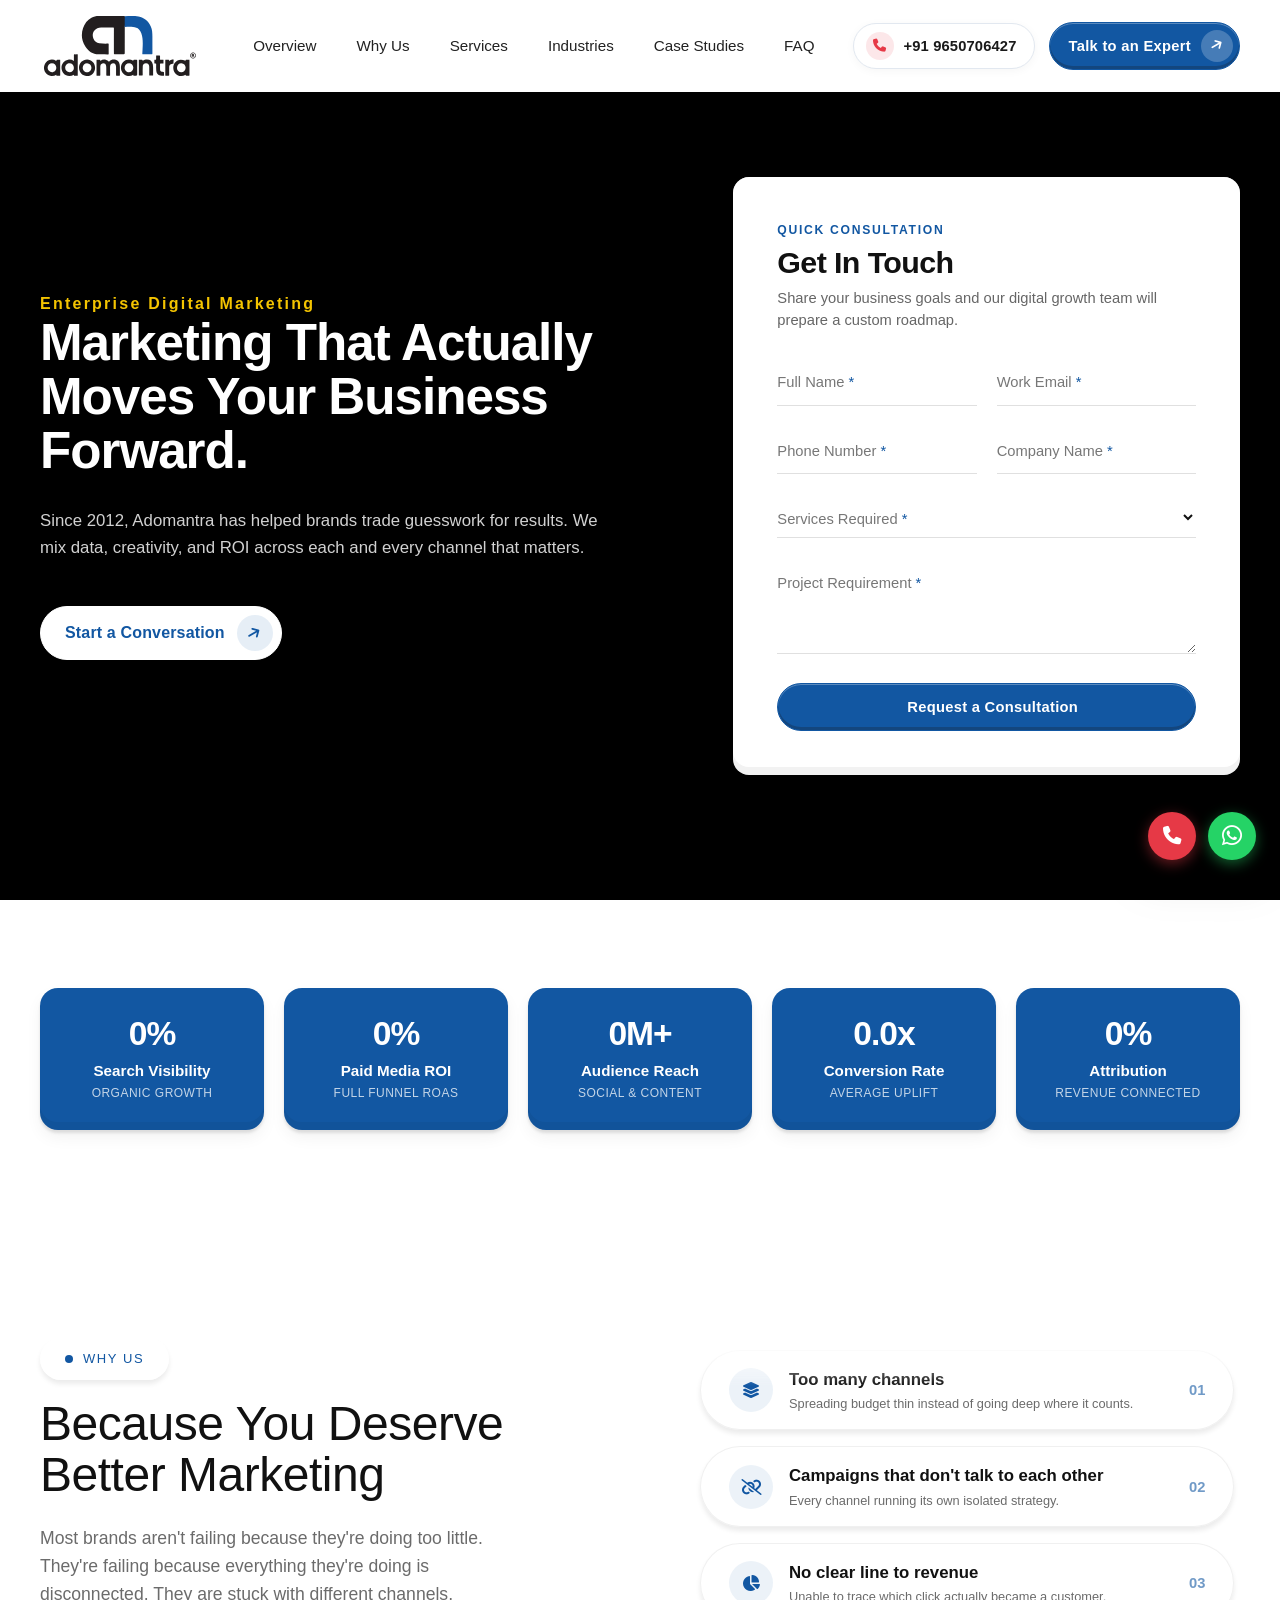
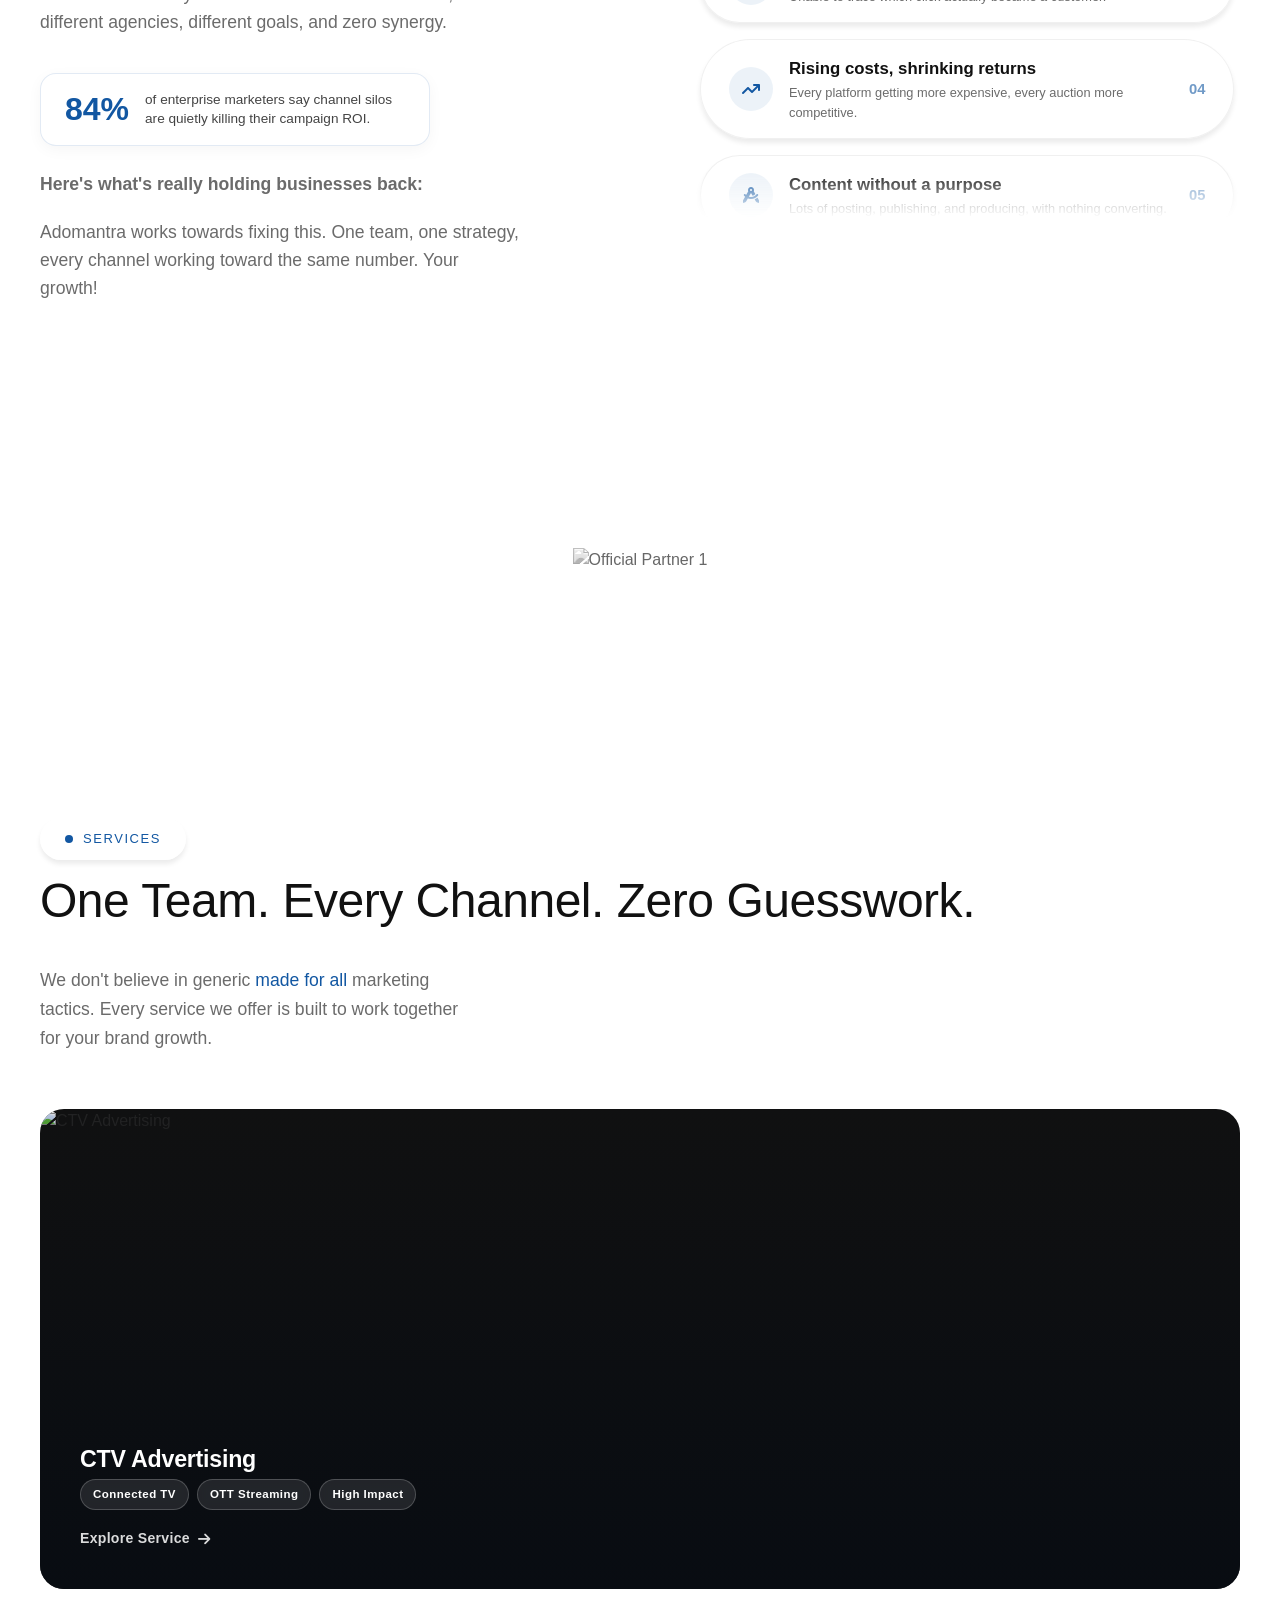
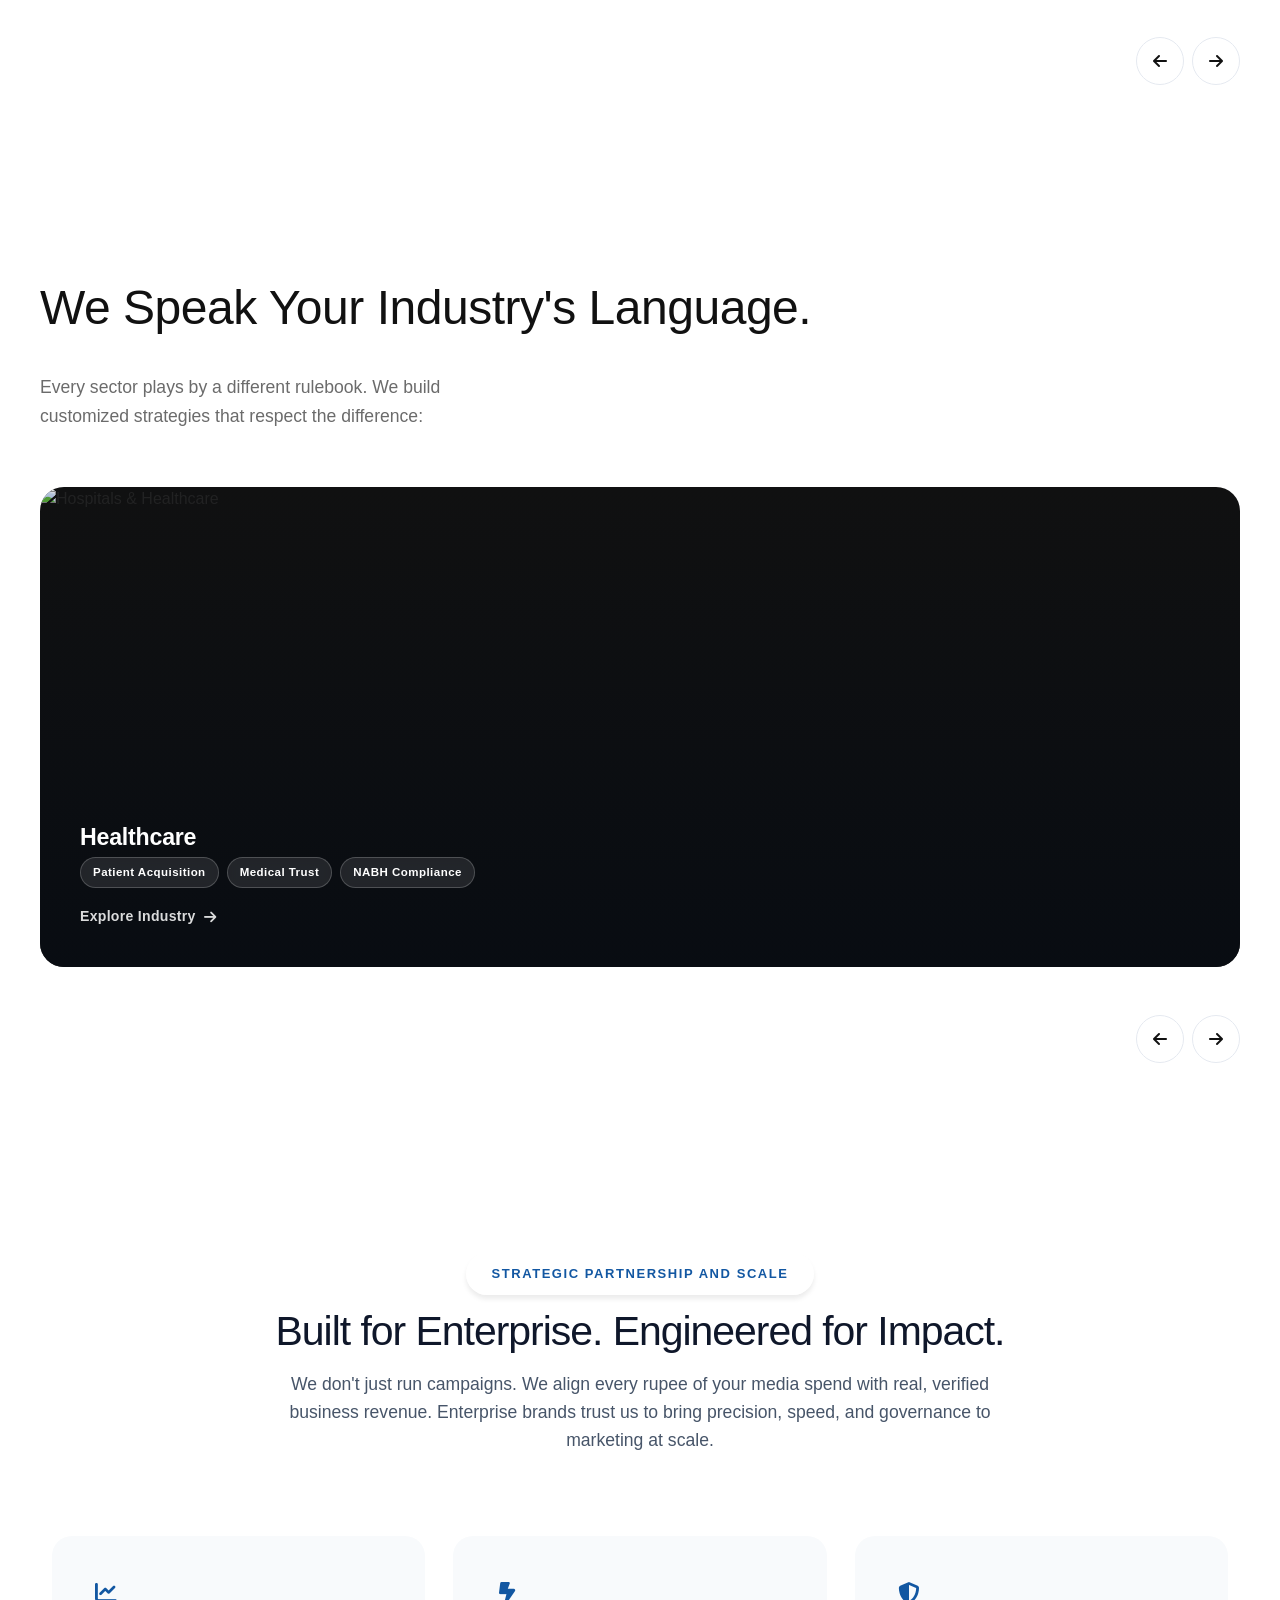
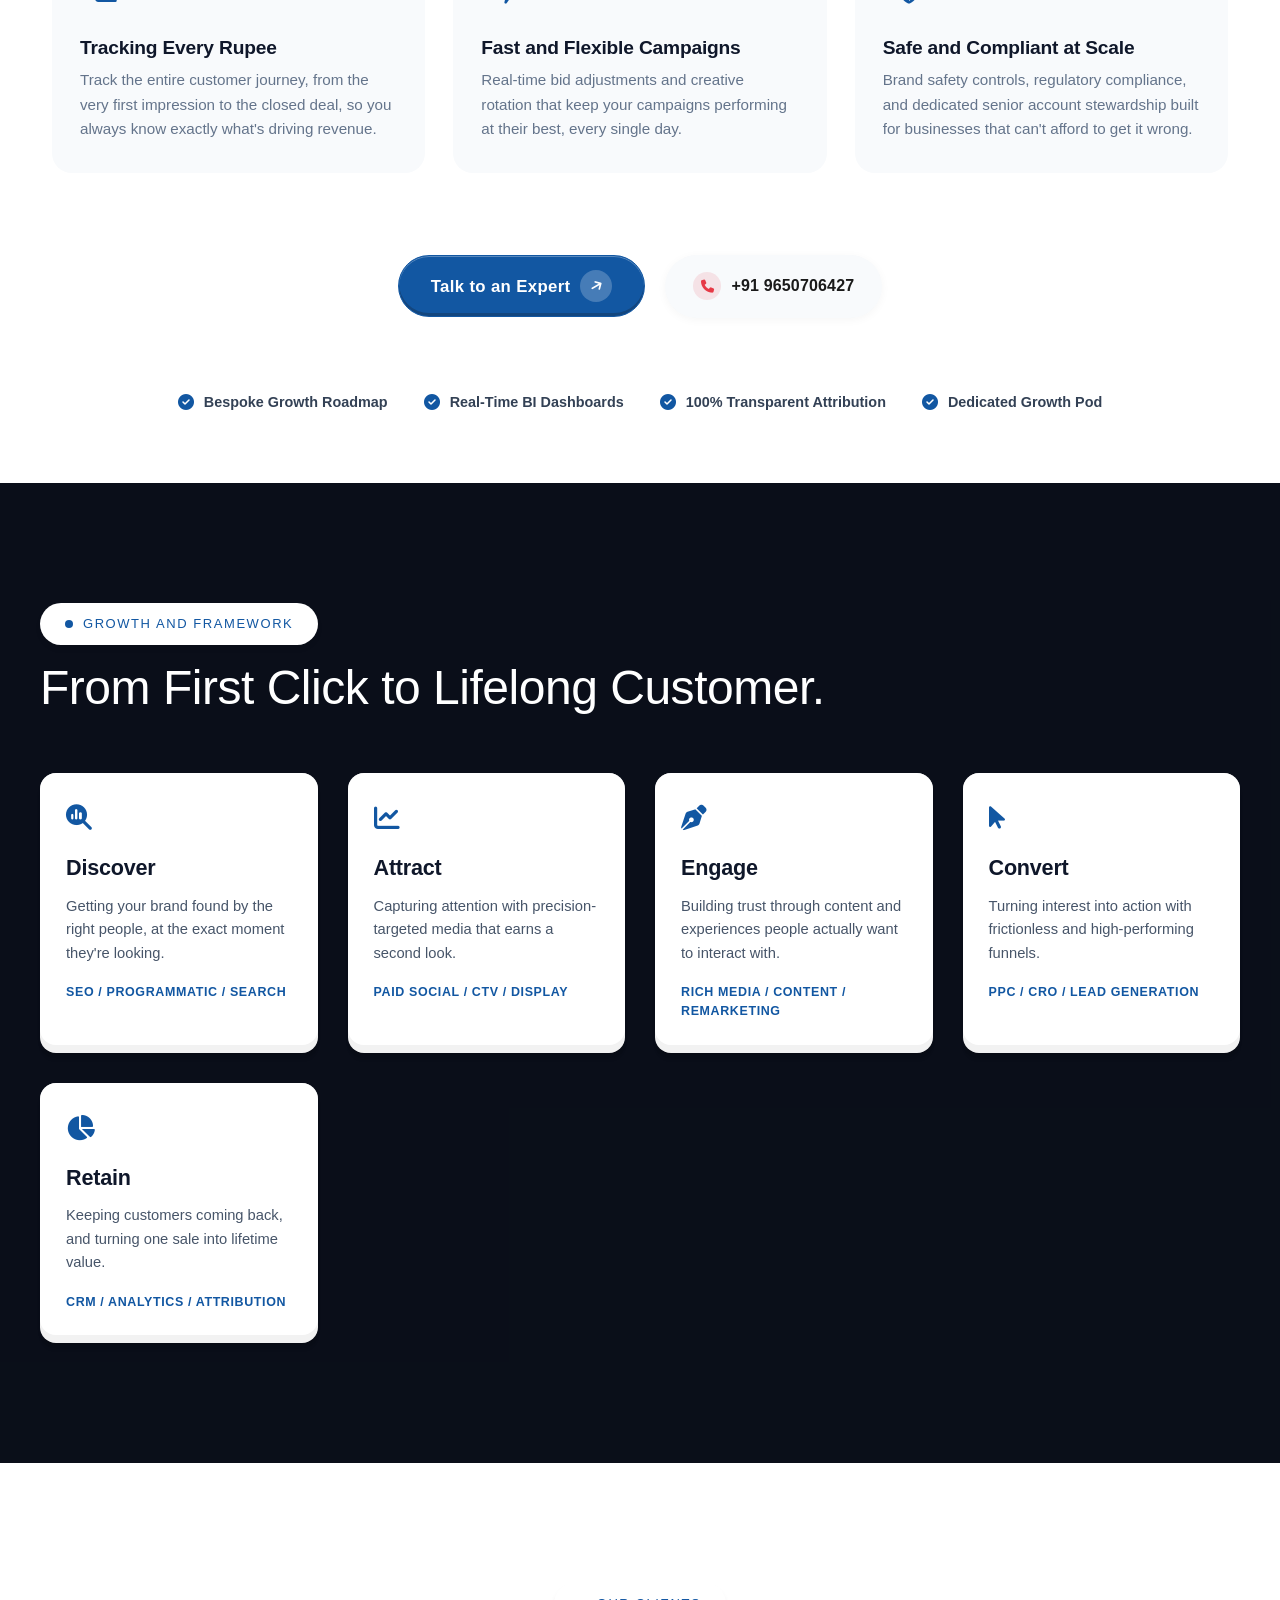
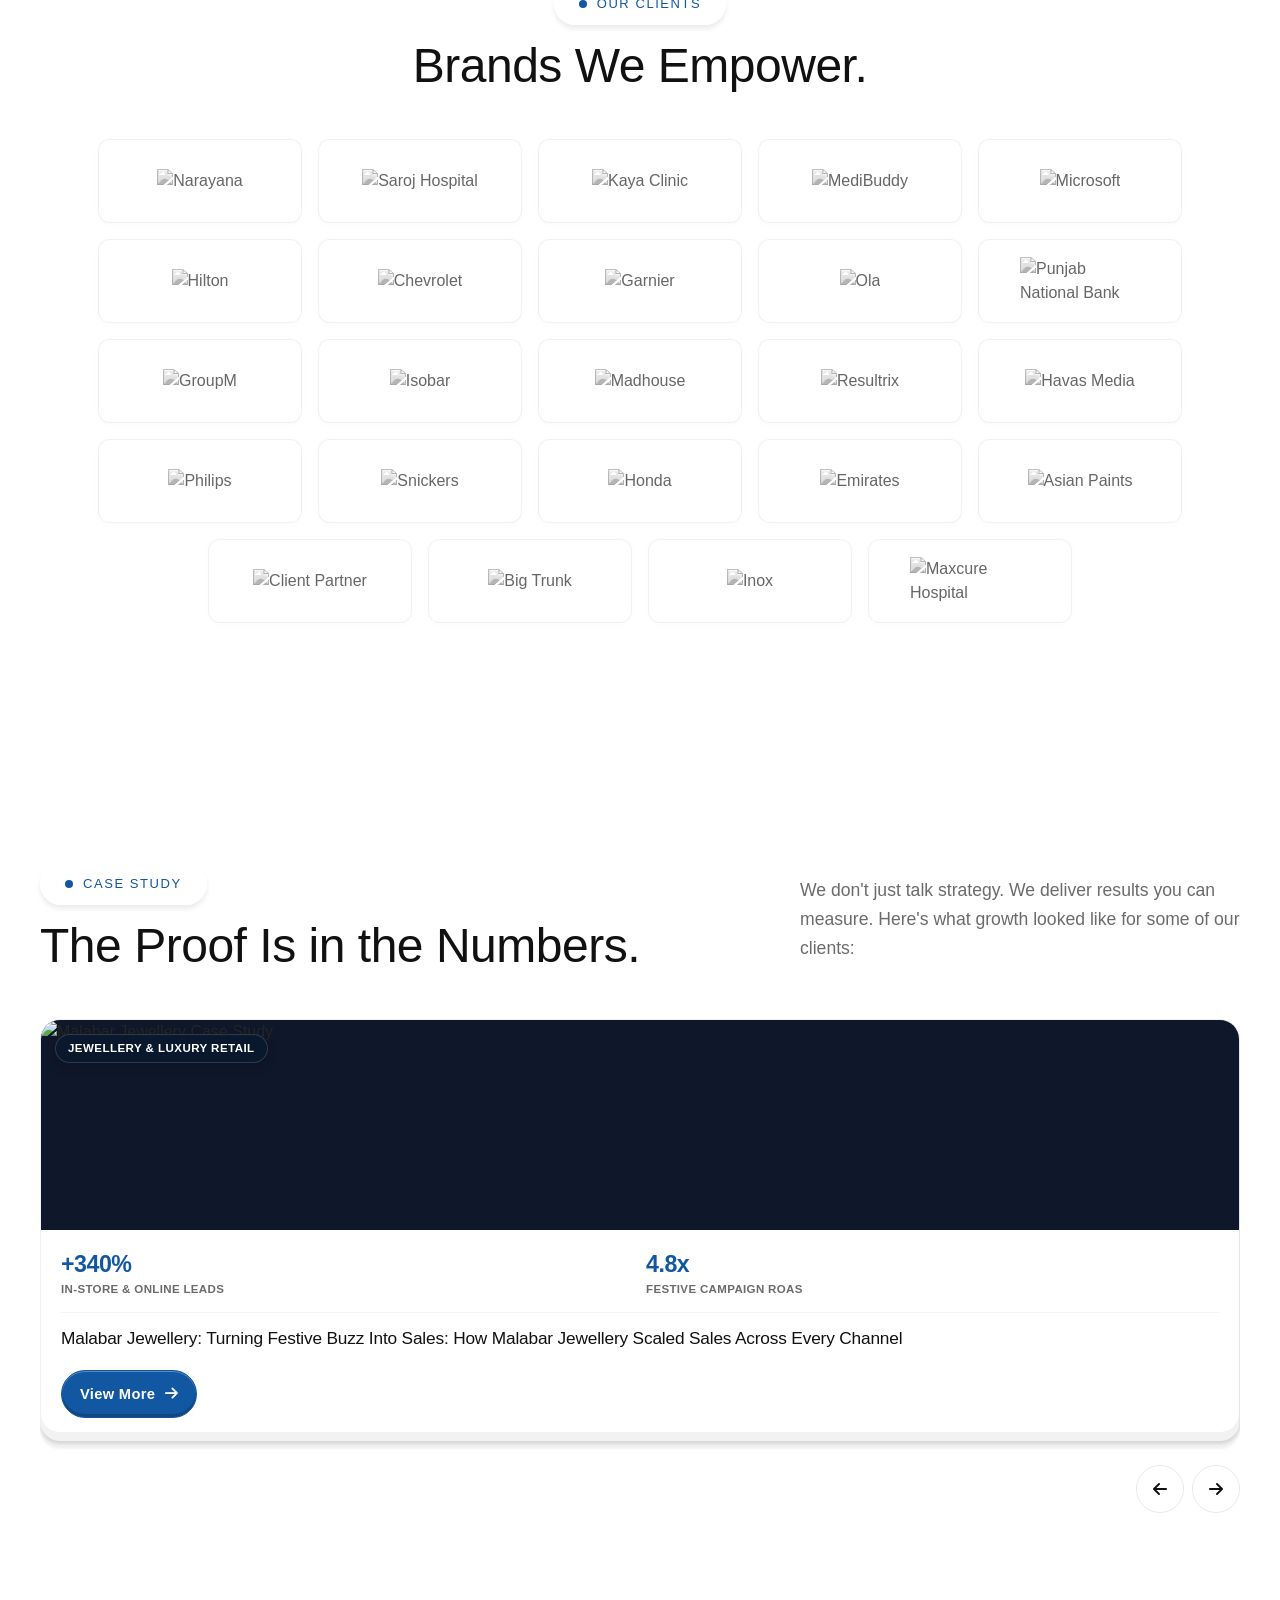
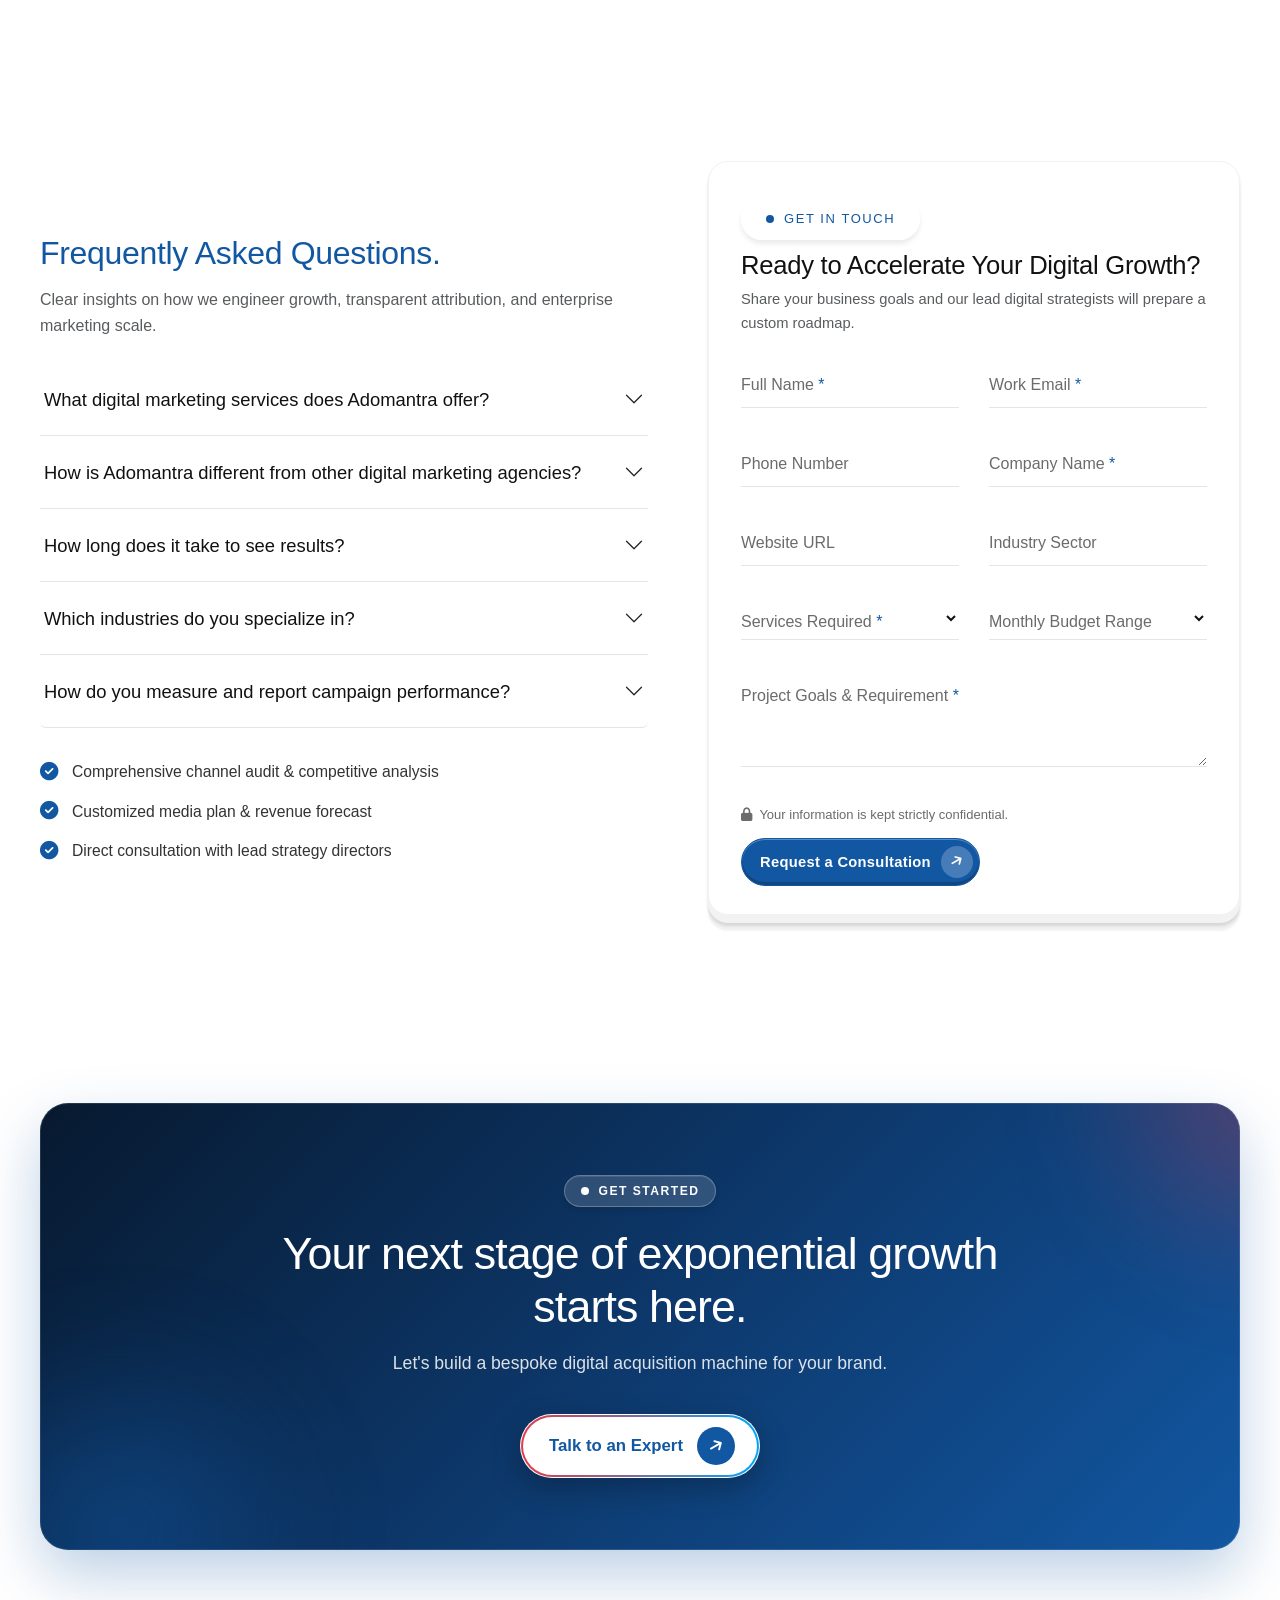
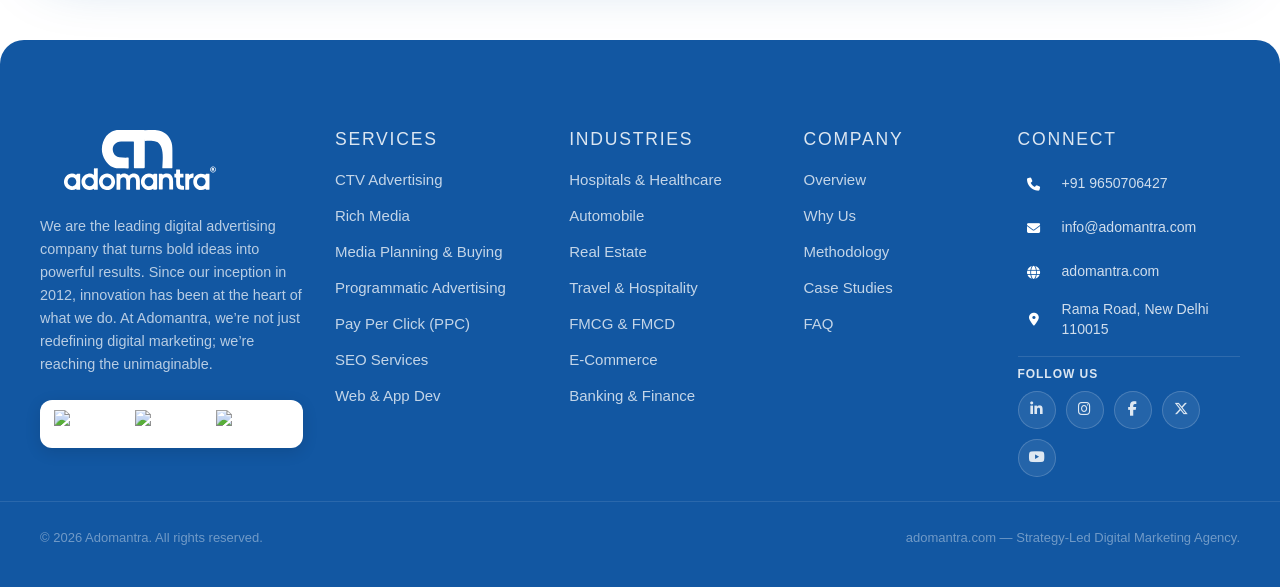
==== commit ead9d0b3: "Fix image loading: remove worker dependency, fix 404 config.js, and fix swiper loop warnings" ====
--- a/index.html
+++ b/index.html
@@ -1,10 +1,46 @@
 <!DOCTYPE html>
 <html lang="en">
 <head>
-<meta charset="UTF-8" />
-<meta name="viewport" content="width=device-width, initial-scale=1.0" />
-<title>Adomantra — Digital Marketing Agency</title>
-<meta name="description" content="Adomantra is an enterprise digital marketing agency engineering strategy-led growth across SEO, programmatic media, performance marketing and conversion." />
+<meta charset="utf-8">
+<meta name="viewport" content="width=device-width, initial-scale=1, shrink-to-fit=no">
+<meta name="robots" content="index,follow">
+
+<title>Award-Winning Internet Marketing and Digital Advertising Agency | Adomantra</title>
+<meta name="description" content="Adomantra is an award-winning digital advertising agency offering comrehensive internet marketing services and affordable lead generation solutions for your online success.">
+<link rel="canonical" href="https://www.adomantra.com/">
+
+<!-- Favicon -->
+<link href="https://www.adomantra.com/public/uploads/favicon.png" rel="shortcut icon" type="image/png">
+<link href="https://www.adomantra.com/public/uploads/favicon.png" rel="icon" type="image/png">
+
+<!-- Open Graph / Facebook -->
+<meta property="og:type" content="website">
+<meta property="og:site_name" content="Adomantra">
+<meta property="og:locale" content="en-US">
+<meta property="og:url" content="https://www.adomantra.com/">
+<meta property="og:title" content="Adomantra: Internet Marketing &amp; Award-Winning Digital Agency">
+<meta property="og:description" content="Digital Marketing Company -  Adomantra is an award winning Online Advertising Agency offering all your Digital marketing needs. SEO, PPC, Social Media Optimization, Generate quality leads at Low costs etc.">
+<meta property="og:image" content="https://www.adomantra.com/asstes/img/og-logo.jpg">
+<meta property="og:image:width" content="400">
+<meta property="og:image:height" content="300">
+
+<!-- Twitter Cards -->
+<meta name="twitter:card" content="summary_large_image">
+<meta name="twitter:site" content="Adomantra">
+<meta name="twitter:creator" content="@adomantra">
+<meta name="twitter:title" content="Adomantra: Internet Marketing &amp; Award-Winning Digital Agency">
+<meta name="twitter:description" content="Digital Marketing Company -  Adomantra is an award winning Online Advertising Agency offering all your Digital marketing needs. SEO, PPC, Social Media Optimization, Generate quality leads at Low costs etc.">
+<meta name="twitter:image" content="https://www.adomantra.com/asstes/img/og-logo.jpg">
+<meta name="twitter:logo" content="https://www.adomantra.com/asstes/img/og-logo.jpg">
+<meta name="twitter:url" content="https://www.adomantra.com/">
+
+<!-- Geo & Search Engine Verification -->
+<meta name="google-site-verification" content="nQN8v_WR6lnJRTibiLrqRDVkgXLPbUnhHYbyk4eYeHk">
+<meta name="google-site-verification" content="fLOhlLQurumAYiESmpQgGUc_ewbqAkqPtTX9QXYHxIo">
+<meta name="geo.region" content="IN-DL">
+<meta name="geo.placename" content="Delhi">
+<meta name="geo.position" content="23.188360,77.438637">
+<meta name="ICBM" content="23.188360,77.438637">
 
 <!-- Fonts -->
 <link rel="preconnect" href="https://fonts.googleapis.com">
@@ -75,8 +111,12 @@
   </div>
 </div>
 
-<!-- Mobile Floating CTA Overlay (Right Bottom 60px) -->
+<!-- Mobile Floating CTA Overlay -->
 <div class="mobile-cta-overlay">
+  <button type="button" class="mobile-cta-modal-btn" id="openMobileModalBtn" aria-label="Open Inquiry Form" title="Get a Quote">
+    <i class="fa-solid fa-paper-plane"></i>
+    <span>Enquire</span>
+  </button>
   <a href="tel:+919650706427" class="mobile-cta-phone" aria-label="Call +91 9650706427" title="Call +91 9650706427">
     <i class="fa-solid fa-phone"></i>
   </a>
@@ -97,10 +137,9 @@
     <div class="hero-copy">
       <span class="eyebrow banner">Enterprise Digital Marketing</span>
       <h1 class="hero-title">
-        <span class="line"><span>Marketing That Moves</span></span>
-        <span class="line"><span>Business Forward.</span></span>
+        <span class="line"><span>Marketing That Actually Moves Your Business Forward.</span></span>
       </h1>
-      <p class="lede">We build data-engineered campaigns, high-impact search visibility, and full-funnel media ecosystems that turn customer intent into verified revenue.</p>
+      <p class="lede">Since 2012, Adomantra has helped brands trade guesswork for results. We mix data, creativity, and ROI across each and every channel that matters.</p>
       <div class="hero-actions">
         <a href="#heroContactForm" class="btn-hero-white">
           <span>Start a Conversation</span>
@@ -223,66 +262,120 @@
 <section class="section" id="why-us">
   <div class="container problem-grid">
     <div class="problem-statement">
-      <span class="eyebrow">The Challenge</span>
-      <h2 style="margin-top:20px;">Digital Marketing Has Become Too Fragmented.</h2>
-      <p class="problem-subtext">Most brands struggle not with lack of activity, but with disconnected channels that fail to build cumulative momentum.</p>
+      <span class="eyebrow">Why Us</span>
+      <h2 style="margin-top:20px;">Because You Deserve Better Marketing</h2>
+      <p class="problem-subtext">Most brands aren't failing because they're doing too little. They're failing because everything they're doing is disconnected. They are stuck with different channels, different agencies, different goals, and zero synergy.</p>
       <div class="problem-stat-badge">
         <span class="stat-num">84%</span>
-        <span class="stat-desc">of enterprise marketers report channel silos reduce overall campaign ROI.</span>
-      </div>
-    </div>
-    <ul class="problem-list">
-      <li class="problem-pill">
-        <div class="pill-left">
-          <span class="pill-icon"><i class="fa-solid fa-layer-group"></i></span>
-          <div>
-            <span class="txt">Too many channels</span>
-            <span class="pill-sub">Spread thin across platforms without focused depth</span>
-          </div>
-        </div>
-        <span class="num">01</span>
-      </li>
-      <li class="problem-pill">
-        <div class="pill-left">
-          <span class="pill-icon"><i class="fa-solid fa-link-slash"></i></span>
-          <div>
-            <span class="txt">Disconnected campaigns</span>
-            <span class="pill-sub">Isolated strategies operating in separate silos</span>
-          </div>
-        </div>
-        <span class="num">02</span>
-      </li>
-      <li class="problem-pill">
-        <div class="pill-left">
-          <span class="pill-icon"><i class="fa-solid fa-chart-pie"></i></span>
-          <div>
-            <span class="txt">Unclear attribution</span>
-            <span class="pill-sub">Inability to trace customer journey and true revenue</span>
-          </div>
-        </div>
-        <span class="num">03</span>
-      </li>
-      <li class="problem-pill">
-        <div class="pill-left">
-          <span class="pill-icon"><i class="fa-solid fa-arrow-trend-up"></i></span>
-          <div>
-            <span class="txt">Rising acquisition costs</span>
-            <span class="pill-sub">Diminishing returns as ad auctions grow more competitive</span>
-          </div>
-        </div>
-        <span class="num">04</span>
-      </li>
-      <li class="problem-pill">
-        <div class="pill-left">
-          <span class="pill-icon"><i class="fa-solid fa-compass-drafting"></i></span>
-          <div>
-            <span class="txt">Content without strategy</span>
-            <span class="pill-sub">High volume creation with zero conversion alignment</span>
-          </div>
-        </div>
-        <span class="num">05</span>
-      </li>
-    </ul>
+        <span class="stat-desc">of enterprise marketers say channel silos are quietly killing their campaign ROI.</span>
+      </div>
+      <p class="problem-subtext" style="margin-top:24px; font-weight:600;">Here's what's really holding businesses back:</p>
+      <p class="problem-subtext" style="margin-top:20px; font-weight:500;">Adomantra works towards fixing this. One team, one strategy, every channel working toward the same number. Your growth!</p>
+    </div>
+    <div class="problem-list-wrap">
+      <ul class="problem-list">
+        <li class="problem-pill">
+          <div class="pill-left">
+            <span class="pill-icon"><i class="fa-solid fa-layer-group"></i></span>
+            <div>
+              <span class="txt">Too many channels</span>
+              <span class="pill-sub">Spreading budget thin instead of going deep where it counts.</span>
+            </div>
+          </div>
+          <span class="num">01</span>
+        </li>
+        <li class="problem-pill">
+          <div class="pill-left">
+            <span class="pill-icon"><i class="fa-solid fa-link-slash"></i></span>
+            <div>
+              <span class="txt">Campaigns that don't talk to each other</span>
+              <span class="pill-sub">Every channel running its own isolated strategy.</span>
+            </div>
+          </div>
+          <span class="num">02</span>
+        </li>
+        <li class="problem-pill">
+          <div class="pill-left">
+            <span class="pill-icon"><i class="fa-solid fa-chart-pie"></i></span>
+            <div>
+              <span class="txt">No clear line to revenue</span>
+              <span class="pill-sub">Unable to trace which click actually became a customer.</span>
+            </div>
+          </div>
+          <span class="num">03</span>
+        </li>
+        <li class="problem-pill">
+          <div class="pill-left">
+            <span class="pill-icon"><i class="fa-solid fa-arrow-trend-up"></i></span>
+            <div>
+              <span class="txt">Rising costs, shrinking returns</span>
+              <span class="pill-sub">Every platform getting more expensive, every auction more competitive.</span>
+            </div>
+          </div>
+          <span class="num">04</span>
+        </li>
+        <li class="problem-pill">
+          <div class="pill-left">
+            <span class="pill-icon"><i class="fa-solid fa-compass-drafting"></i></span>
+            <div>
+              <span class="txt">Content without a purpose</span>
+              <span class="pill-sub">Lots of posting, publishing, and producing, with nothing converting.</span>
+            </div>
+          </div>
+          <span class="num">05</span>
+        </li>
+        <li class="problem-pill">
+          <div class="pill-left">
+            <span class="pill-icon"><i class="fa-solid fa-users-gear"></i></span>
+            <div>
+              <span class="txt">Too many agencies</span>
+              <span class="pill-sub">A different vendor for every channel, and no one owning the outcome.</span>
+            </div>
+          </div>
+          <span class="num">06</span>
+        </li>
+        <li class="problem-pill">
+          <div class="pill-left">
+            <span class="pill-icon"><i class="fa-solid fa-table-columns"></i></span>
+            <div>
+              <span class="txt">Data in different sections</span>
+              <span class="pill-sub">Insights sitting in separate dashboards instead of one united platform and single strategy.</span>
+            </div>
+          </div>
+          <span class="num">07</span>
+        </li>
+        <li class="problem-pill">
+          <div class="pill-left">
+            <span class="pill-icon"><i class="fa-solid fa-gauge-simple-high"></i></span>
+            <div>
+              <span class="txt">Slow to adapt</span>
+              <span class="pill-sub">Campaigns that take weeks to adjust while the market moves in days.</span>
+            </div>
+          </div>
+          <span class="num">08</span>
+        </li>
+        <li class="problem-pill">
+          <div class="pill-left">
+            <span class="pill-icon"><i class="fa-solid fa-bullseye"></i></span>
+            <div>
+              <span class="txt">Generic targeting</span>
+              <span class="pill-sub">One-size-fits-all messaging that ignores what different audiences actually want.</span>
+            </div>
+          </div>
+          <span class="num">09</span>
+        </li>
+        <li class="problem-pill">
+          <div class="pill-left">
+            <span class="pill-icon"><i class="fa-solid fa-thumbs-up"></i></span>
+            <div>
+              <span class="txt">Vanity metrics over real ROI</span>
+              <span class="pill-sub">Impressions and likes celebrated while revenue stays flat.</span>
+            </div>
+          </div>
+          <span class="num">10</span>
+        </li>
+      </ul>
+    </div>
   </div>
 </section>
 <!-- ============ OFFICIAL PARTNERS (SWIPER) ============ -->
@@ -354,10 +447,10 @@
   <div class="container">
     <div class="section-header-row mb-5">
       <div>
-        <span class="eyebrow">Solutions &amp; Services</span>
-        <h2 style="margin-top:16px;">Comprehensive Digital Capabilities.</h2>
-      </div>
-      <p class="section-header-desc">From CTV and programmatic acquisition to search authority and high-converting creative engines.</p>
+        <span class="eyebrow">Services</span>
+        <h2 style="margin-top:16px;">One Team. Every Channel. Zero Guesswork.</h2>
+      </div>
+      <p class="section-header-desc">We don't believe in generic <span class="primary-color">made for all</span> marketing tactics. Every service we offer is built to work together for your brand growth.</p>
     </div>
     
     <div class="swiper services-swiper">
@@ -366,12 +459,12 @@
         <div class="swiper-slide">
           <a href="https://www.adomantra.com/services/ctv-advertising" class="service-feature-card with-image">
             <div class="sfc-image-wrap">
-              <img data-pexels-query="smart tv connected television living room streaming" alt="CTV Advertising" class="sfc-bg-img" />
+              <img data-pexels-key="services.ctv-advertising" data-pexels-query="smart tv connected television living room streaming" alt="CTV Advertising" class="sfc-bg-img" />
               <div class="sfc-overlay"></div>
             </div>
             <div class="sfc-content">
               <h3 class="sfc-title">CTV Advertising</h3>
-              <p class="sfc-desc">Next-gen Connected TV advertising delivering immersive, high-impact big-screen storytelling with digital precision.</p>
+              <p class="sfc-desc">Big-screen storytelling to satisfy the streaming generation, with targeting digital-level precision.</p>
               <div class="sfc-tags"><span>Connected TV</span><span>OTT Streaming</span><span>High Impact</span></div>
               <span class="sfc-link-btn">Explore Service <i class="fa-solid fa-arrow-right"></i></span>
             </div>
@@ -382,12 +475,12 @@
         <div class="swiper-slide">
           <a href="https://www.adomantra.com/services/rich-media-innovations" class="service-feature-card with-image">
             <div class="sfc-image-wrap">
-              <img data-pexels-query="interactive 3d creative design animation" alt="Rich Media Innovation" class="sfc-bg-img" />
+              <img data-pexels-key="services.rich-media-innovations" data-pexels-query="interactive 3d creative design animation" alt="Rich Media Innovation" class="sfc-bg-img" />
               <div class="sfc-overlay"></div>
             </div>
             <div class="sfc-content">
               <h3 class="sfc-title">Rich Media Innovation</h3>
-              <p class="sfc-desc">Dynamic interactive ad units, 3D experiences, and gamified brand formats designed for peak user engagement.</p>
+              <p class="sfc-desc">Interactive, immersive ad formats that make people stop scrolling and start engaging.</p>
               <div class="sfc-tags"><span>Interactive Units</span><span>Dynamic Creative</span><span>3D / AR</span></div>
               <span class="sfc-link-btn">Explore Service <i class="fa-solid fa-arrow-right"></i></span>
             </div>
@@ -398,12 +491,12 @@
         <div class="swiper-slide">
           <a href="https://www.adomantra.com/services/media-planning-buying" class="service-feature-card with-image">
             <div class="sfc-image-wrap">
-              <img data-pexels-query="media planning strategy billboard advertising" alt="Media Planning & Buying" class="sfc-bg-img" />
+              <img data-pexels-key="services.media-planning-buying" data-pexels-query="media planning strategy billboard advertising" alt="Media Planning & Buying" class="sfc-bg-img" />
               <div class="sfc-overlay"></div>
             </div>
             <div class="sfc-content">
               <h3 class="sfc-title">Media Planning &amp; Buying</h3>
-              <p class="sfc-desc">Data-backed omnichannel media procurement maximizing reach, cost efficiency, and full-funnel brand impact.</p>
+              <p class="sfc-desc">We help you put the right message on the right platform, at the right price. That too every single time!</p>
               <div class="sfc-tags"><span>Omnichannel</span><span>Media Spend</span><span>Audience Reach</span></div>
               <span class="sfc-link-btn">Explore Service <i class="fa-solid fa-arrow-right"></i></span>
             </div>
@@ -414,12 +507,12 @@
         <div class="swiper-slide">
           <a href="https://www.adomantra.com/services/programmatic-advertising" class="service-feature-card with-image">
             <div class="sfc-image-wrap">
-              <img data-pexels-query="digital programmatic advertising technology" alt="Programmatic Advertising" class="sfc-bg-img" />
+              <img data-pexels-key="services.programmatic-advertising" data-pexels-query="digital programmatic advertising technology" alt="Programmatic Advertising" class="sfc-bg-img" />
               <div class="sfc-overlay"></div>
             </div>
             <div class="sfc-content">
               <h3 class="sfc-title">Programmatic Advertising</h3>
-              <p class="sfc-desc">Real-time bidding (RTB) precision targeting high-value audience segments with hyper-personalized delivery.</p>
+              <p class="sfc-desc">Real-time, automated ad buying that puts your brand in front of the people who matter most.</p>
               <div class="sfc-tags"><span>DSP Management</span><span>Audience Data</span><span>RTB Precision</span></div>
               <span class="sfc-link-btn">Explore Service <i class="fa-solid fa-arrow-right"></i></span>
             </div>
@@ -430,12 +523,12 @@
         <div class="swiper-slide">
           <a href="https://www.adomantra.com/services/pay-per-click-advertising" class="service-feature-card with-image">
             <div class="sfc-image-wrap">
-              <img data-pexels-query="pay per click google ads search marketing dashboard" alt="Pay Per Click" class="sfc-bg-img" />
-              <div class="sfc-overlay"></div>
-            </div>
-            <div class="sfc-content">
-              <h3 class="sfc-title">Pay Per Click (PPC)</h3>
-              <p class="sfc-desc">High-intent search &amp; display PPC campaigns laser-focused on maximizing return on ad spend (ROAS).</p>
+              <img data-pexels-key="services.pay-per-click" data-pexels-query="pay per click google ads search marketing dashboard" alt="Pay Per Click" class="sfc-bg-img" />
+              <div class="sfc-overlay"></div>
+            </div>
+            <div class="sfc-content">
+              <h3 class="sfc-title">PPC (Pay Per Click)</h3>
+              <p class="sfc-desc">High-intent search and display campaigns built to earn every rupee back, and then some.</p>
               <div class="sfc-tags"><span>Google Ads</span><span>Bing Ads</span><span>ROAS Focus</span></div>
               <span class="sfc-link-btn">Explore Service <i class="fa-solid fa-arrow-right"></i></span>
             </div>
@@ -446,12 +539,12 @@
         <div class="swiper-slide">
           <a href="https://www.adomantra.com/services/content-marketing" class="service-feature-card with-image">
             <div class="sfc-image-wrap">
-              <img data-pexels-query="content marketing copywriting storytelling creative" alt="Content Marketing" class="sfc-bg-img" />
+              <img data-pexels-key="services.content-marketing" data-pexels-query="content marketing copywriting storytelling creative" alt="Content Marketing" class="sfc-bg-img" />
               <div class="sfc-overlay"></div>
             </div>
             <div class="sfc-content">
               <h3 class="sfc-title">Content Marketing</h3>
-              <p class="sfc-desc">Thought leadership, editorial storytelling, and video production that nurtures prospects across the buyer journey.</p>
+              <p class="sfc-desc">Stories, articles, and videos that build trust long before the sale ever happens.</p>
               <div class="sfc-tags"><span>Storytelling</span><span>Thought Leadership</span><span>Brand Narrative</span></div>
               <span class="sfc-link-btn">Explore Service <i class="fa-solid fa-arrow-right"></i></span>
             </div>
@@ -462,12 +555,12 @@
         <div class="swiper-slide">
           <a href="https://www.adomantra.com/services/search-engine-optimization" class="service-feature-card with-image">
             <div class="sfc-image-wrap">
-              <img data-pexels-query="SEO search engine optimization analytics google" alt="Search Engine Optimization" class="sfc-bg-img" />
+              <img data-pexels-key="services.search-engine-optimization" data-pexels-query="SEO search engine optimization analytics google" alt="Search Engine Optimization" class="sfc-bg-img" />
               <div class="sfc-overlay"></div>
             </div>
             <div class="sfc-content">
               <h3 class="sfc-title">Search Engine Optimization</h3>
-              <p class="sfc-desc">Technical architecture, high-intent keyword strategies, and authority building for durable organic market share.</p>
+              <p class="sfc-desc">Long-term visibility that keeps working for you, long after the ad budget runs out.</p>
               <div class="sfc-tags"><span>Technical SEO</span><span>Enterprise Rank</span><span>Authority</span></div>
               <span class="sfc-link-btn">Explore Service <i class="fa-solid fa-arrow-right"></i></span>
             </div>
@@ -478,12 +571,12 @@
         <div class="swiper-slide">
           <a href="https://www.adomantra.com/services/website-app-development" class="service-feature-card with-image">
             <div class="sfc-image-wrap">
-              <img data-pexels-query="software coding app development smartphone screen" alt="Website & App Development" class="sfc-bg-img" />
+              <img data-pexels-key="services.website-app-development" data-pexels-query="software coding app development smartphone screen" alt="Website & App Development" class="sfc-bg-img" />
               <div class="sfc-overlay"></div>
             </div>
             <div class="sfc-content">
               <h3 class="sfc-title">Website &amp; App Development</h3>
-              <p class="sfc-desc">High-performance digital products, bespoke web platforms, and mobile apps built for scale and conversion.</p>
+              <p class="sfc-desc">Digital platforms that don't just look good but work effectively. They're built to convert.</p>
               <div class="sfc-tags"><span>Custom Web</span><span>Mobile Apps</span><span>Modern UI/UX</span></div>
               <span class="sfc-link-btn">Explore Service <i class="fa-solid fa-arrow-right"></i></span>
             </div>
@@ -494,12 +587,12 @@
         <div class="swiper-slide">
           <a href="https://www.adomantra.com/services/social-media" class="service-feature-card with-image">
             <div class="sfc-image-wrap">
-              <img data-pexels-query="social media marketing influencer community" alt="Social Media Marketing" class="sfc-bg-img" />
+              <img data-pexels-key="services.social-media" data-pexels-query="social media marketing influencer community" alt="Social Media Marketing" class="sfc-bg-img" />
               <div class="sfc-overlay"></div>
             </div>
             <div class="sfc-content">
               <h3 class="sfc-title">Social Media Marketing</h3>
-              <p class="sfc-desc">Organic community growth, viral content strategy, and paid social performance across Meta, LinkedIn, and X.</p>
+              <p class="sfc-desc">We follow a community-first strategy that turns followers into fans, and fans into customers.</p>
               <div class="sfc-tags"><span>Community Growth</span><span>Paid Social</span><span>Viral Content</span></div>
               <span class="sfc-link-btn">Explore Service <i class="fa-solid fa-arrow-right"></i></span>
             </div>
@@ -510,12 +603,12 @@
         <div class="swiper-slide">
           <a href="https://www.adomantra.com/services/online-reputation-management" class="service-feature-card with-image">
             <div class="sfc-image-wrap">
-              <img data-pexels-query="corporate trust reputation PR business" alt="Online Reputation Management" class="sfc-bg-img" />
+              <img data-pexels-key="services.reputation-management" data-pexels-query="corporate trust reputation PR business" alt="Online Reputation Management" class="sfc-bg-img" />
               <div class="sfc-overlay"></div>
             </div>
             <div class="sfc-content">
               <h3 class="sfc-title">Reputation Management</h3>
-              <p class="sfc-desc">Proactive brand sentiment monitoring, digital PR defense, and review ecosystem management to safeguard brand trust.</p>
+              <p class="sfc-desc">Because what people say about your brand online matters just as much as what you say about it.</p>
               <div class="sfc-tags"><span>Brand Sentiment</span><span>Digital PR</span><span>Review Control</span></div>
               <span class="sfc-link-btn">Explore Service <i class="fa-solid fa-arrow-right"></i></span>
             </div>
@@ -526,12 +619,12 @@
         <div class="swiper-slide">
           <a href="https://www.adomantra.com/services/influencer-marketing" class="service-feature-card with-image">
             <div class="sfc-image-wrap">
-              <img data-pexels-query="influencer creator content creator studio recording" alt="Influencer Marketing" class="sfc-bg-img" />
+              <img data-pexels-key="services.influencer-marketing" data-pexels-query="influencer creator content creator studio recording" alt="Influencer Marketing" class="sfc-bg-img" />
               <div class="sfc-overlay"></div>
             </div>
             <div class="sfc-content">
               <h3 class="sfc-title">Influencer Marketing</h3>
-              <p class="sfc-desc">Creator partnerships and macro/micro-influencer campaigns engineered for authentic advocacy and virality.</p>
+              <p class="sfc-desc">Real creators, real audiences, real influence. We are a partnership that is built on trust, not just impressions.</p>
               <div class="sfc-tags"><span>Creator Economy</span><span>Brand Endorsement</span><span>Virality</span></div>
               <span class="sfc-link-btn">Explore Service <i class="fa-solid fa-arrow-right"></i></span>
             </div>
@@ -542,12 +635,12 @@
         <div class="swiper-slide">
           <a href="https://www.adomantra.com/services/email-marketing-solutions" class="service-feature-card with-image">
             <div class="sfc-image-wrap">
-              <img data-pexels-query="email marketing newsletter laptop inbox automation" alt="Email Marketing" class="sfc-bg-img" />
+              <img data-pexels-key="services.email-marketing" data-pexels-query="email marketing newsletter laptop inbox automation" alt="Email Marketing" class="sfc-bg-img" />
               <div class="sfc-overlay"></div>
             </div>
             <div class="sfc-content">
               <h3 class="sfc-title">Email Marketing</h3>
-              <p class="sfc-desc">Hyper-segmented automated drip flows, lifecycle nurturing, and predictive retention campaigns driving repeat revenue.</p>
+              <p class="sfc-desc">Smart, segmented email flows that promote leads and bring customers back, again and again.</p>
               <div class="sfc-tags"><span>Lifecycle Flows</span><span>CRM Automation</span><span>Retention</span></div>
               <span class="sfc-link-btn">Explore Service <i class="fa-solid fa-arrow-right"></i></span>
             </div>
@@ -558,12 +651,12 @@
         <div class="swiper-slide">
           <a href="https://www.adomantra.com/services/whatsapp-marketing" class="service-feature-card with-image">
             <div class="sfc-image-wrap">
-              <img data-pexels-query="mobile chat messaging phone conversational communication" alt="WhatsApp Marketing" class="sfc-bg-img" />
+              <img data-pexels-key="services.whatsapp-marketing" data-pexels-query="mobile chat messaging phone conversational communication" alt="WhatsApp Marketing" class="sfc-bg-img" />
               <div class="sfc-overlay"></div>
             </div>
             <div class="sfc-content">
               <h3 class="sfc-title">WhatsApp Marketing</h3>
-              <p class="sfc-desc">Conversational commerce, automated broadcast campaigns, and chatbot integrations delivering 98%+ open rates.</p>
+              <p class="sfc-desc">Meet your customers where they already are, with conversational campaigns that get opened and answered.</p>
               <div class="sfc-tags"><span>Conversational AI</span><span>Instant Reach</span><span>High Open Rates</span></div>
               <span class="sfc-link-btn">Explore Service <i class="fa-solid fa-arrow-right"></i></span>
             </div>
@@ -572,8 +665,7 @@
       </div>
       
       <!-- Swiper Controls -->
-      <div class="services-swiper-controls mt-5 d-flex align-items-center justify-content-between">
-        <div class="services-swiper-pagination"></div>
+      <div class="services-swiper-controls mt-5 d-flex align-items-center justify-content-end">
         <div class="d-flex gap-2">
           <div class="services-swiper-prev swiper-btn"><i class="fa-solid fa-arrow-left"></i></div>
           <div class="services-swiper-next swiper-btn"><i class="fa-solid fa-arrow-right"></i></div>
@@ -588,10 +680,10 @@
   <div class="container">
     <div class="section-header-row mb-5">
       <div>
-        <span class="eyebrow">Industries We Serve</span>
-        <h2 style="margin-top:16px;">Tailored Sector Expertise.</h2>
-      </div>
-      <p class="section-header-desc">Specialized digital growth playbooks engineered for vertical-specific compliance, buyer behaviors, and market dynamics.</p>
+        <span class="eyebrow">Industries</span>
+        <h2 style="margin-top:16px;">We Speak Your Industry's Language.</h2>
+      </div>
+      <p class="section-header-desc">Every sector plays by a different rulebook. We build customized strategies that respect the difference:</p>
     </div>
     
     <div class="swiper industries-swiper">
@@ -600,60 +692,60 @@
         <div class="swiper-slide">
           <a href="https://www.adomantra.com/hospitals-and-healthcare" class="service-feature-card with-image">
             <div class="sfc-image-wrap">
-              <img data-pexels-query="modern hospital doctor medical healthcare technology" alt="Hospitals & Healthcare" class="sfc-bg-img" />
-              <div class="sfc-overlay"></div>
-            </div>
-            <div class="sfc-content">
-              <h3 class="sfc-title">Hospitals &amp; Healthcare</h3>
-              <p class="sfc-desc">Patient acquisition engines, medical credibility building, and compliant multi-specialty healthcare marketing.</p>
+              <img data-pexels-key="industries.healthcare" data-pexels-query="modern hospital doctor medical healthcare technology" alt="Hospitals & Healthcare" class="sfc-bg-img" />
+              <div class="sfc-overlay"></div>
+            </div>
+            <div class="sfc-content">
+              <h3 class="sfc-title">Healthcare</h3>
+              <p class="sfc-desc">From hospitals to specialty clinics, we build patient acquisition funnels that earn trust before the first appointment, backed by compliant, credibility-first messaging that respects a sensitive buying decision.</p>
               <div class="sfc-tags"><span>Patient Acquisition</span><span>Medical Trust</span><span>NABH Compliance</span></div>
               <span class="sfc-link-btn">Explore Industry <i class="fa-solid fa-arrow-right"></i></span>
             </div>
           </a>
         </div>
 
-        <!-- 2. Automobile -->
+        <!-- 2. Real Estate -->
+        <div class="swiper-slide">
+          <a href="https://www.adomantra.com/real-state" class="service-feature-card with-image">
+            <div class="sfc-image-wrap">
+              <img data-pexels-key="industries.real-estate" data-pexels-query="luxury real estate architecture modern building apartment" alt="Real Estate" class="sfc-bg-img" />
+              <div class="sfc-overlay"></div>
+            </div>
+            <div class="sfc-content">
+              <h3 class="sfc-title">Real Estate</h3>
+              <p class="sfc-desc">We turn browsers into qualified and verified site visits. Connecting luxury residential launches and everyday listings with genuinely high-intent buyers, not just curious clicks.</p>
+              <div class="sfc-tags"><span>Site Visits</span><span>Luxury Housing</span><span>High-Value Leads</span></div>
+              <span class="sfc-link-btn">Explore Industry <i class="fa-solid fa-arrow-right"></i></span>
+            </div>
+          </a>
+        </div>
+
+        <!-- 3. Automobile -->
         <div class="swiper-slide">
           <a href="https://www.adomantra.com/automobile" class="service-feature-card with-image">
             <div class="sfc-image-wrap">
-              <img data-pexels-query="luxury automobile electric car showroom driving" alt="Automobile" class="sfc-bg-img" />
+              <img data-pexels-key="industries.automobile" data-pexels-query="luxury automobile electric car showroom driving" alt="Automobile" class="sfc-bg-img" />
               <div class="sfc-overlay"></div>
             </div>
             <div class="sfc-content">
               <h3 class="sfc-title">Automobile</h3>
-              <p class="sfc-desc">Test-drive lead generation, new vehicle launch campaigns, and localized dealership footfall amplification.</p>
+              <p class="sfc-desc">We drive real showroom footfall and test-drive bookings, pairing new-launch buzz with hyper-local targeting that gets people off their screen and into the dealership.</p>
               <div class="sfc-tags"><span>Test Drives</span><span>Dealership Footfall</span><span>Auto Launches</span></div>
               <span class="sfc-link-btn">Explore Industry <i class="fa-solid fa-arrow-right"></i></span>
             </div>
           </a>
         </div>
 
-        <!-- 3. Real Estate -->
-        <div class="swiper-slide">
-          <a href="https://www.adomantra.com/real-state" class="service-feature-card with-image">
-            <div class="sfc-image-wrap">
-              <img data-pexels-query="luxury real estate architecture modern building apartment" alt="Real Estate" class="sfc-bg-img" />
-              <div class="sfc-overlay"></div>
-            </div>
-            <div class="sfc-content">
-              <h3 class="sfc-title">Real Estate</h3>
-              <p class="sfc-desc">High-intent buyer discovery, luxury residential launches, and verified site visit lead generation.</p>
-              <div class="sfc-tags"><span>Site Visits</span><span>Luxury Housing</span><span>High-Value Leads</span></div>
-              <span class="sfc-link-btn">Explore Industry <i class="fa-solid fa-arrow-right"></i></span>
-            </div>
-          </a>
-        </div>
-
         <!-- 4. Travel & Hospitality -->
         <div class="swiper-slide">
           <a href="https://www.adomantra.com/travel-and-hospitality" class="service-feature-card with-image">
             <div class="sfc-image-wrap">
-              <img data-pexels-query="resort luxury hotel travel vacation beach hospitality" alt="Travel & Hospitality" class="sfc-bg-img" />
+              <img data-pexels-key="industries.travel-hospitality" data-pexels-query="resort luxury hotel travel vacation beach hospitality" alt="Travel & Hospitality" class="sfc-bg-img" />
               <div class="sfc-overlay"></div>
             </div>
             <div class="sfc-content">
               <h3 class="sfc-title">Travel &amp; Hospitality</h3>
-              <p class="sfc-desc">Direct booking maximization, experiential storytelling, and seasonal wanderlust performance media.</p>
+              <p class="sfc-desc">We turn wanderlust into direct bookings, using experiential storytelling and seasonal campaigns that reduce dependency on third-party booking platforms.</p>
               <div class="sfc-tags"><span>Direct Bookings</span><span>Resort Storytelling</span><span>Lower CAC</span></div>
               <span class="sfc-link-btn">Explore Industry <i class="fa-solid fa-arrow-right"></i></span>
             </div>
@@ -664,12 +756,12 @@
         <div class="swiper-slide">
           <a href="https://www.adomantra.com/fmcg-and-fmcd" class="service-feature-card with-image">
             <div class="sfc-image-wrap">
-              <img data-pexels-query="supermarket grocery products retail consumer goods" alt="FMCG & FMCD" class="sfc-bg-img" />
+              <img data-pexels-key="industries.fmcg-fmcd" data-pexels-query="supermarket grocery products retail consumer goods" alt="FMCG & FMCD" class="sfc-bg-img" />
               <div class="sfc-overlay"></div>
             </div>
             <div class="sfc-content">
               <h3 class="sfc-title">FMCG &amp; FMCD</h3>
-              <p class="sfc-desc">Mass-reach consumer activations, quick-commerce visibility, and digital brand recall acceleration.</p>
+              <p class="sfc-desc">We win shelf space and mindspace at scale, combining mass-reach activations with quick-commerce visibility to keep your brand top of mind at the moment of purchase.</p>
               <div class="sfc-tags"><span>Quick Commerce</span><span>Mass Reach</span><span>Brand Recall</span></div>
               <span class="sfc-link-btn">Explore Industry <i class="fa-solid fa-arrow-right"></i></span>
             </div>
@@ -680,12 +772,12 @@
         <div class="swiper-slide">
           <a href="https://www.adomantra.com/education" class="service-feature-card with-image">
             <div class="sfc-image-wrap">
-              <img data-pexels-query="university students classroom graduation learning education" alt="Education" class="sfc-bg-img" />
+              <img data-pexels-key="industries.education" data-pexels-query="university students classroom graduation learning education" alt="Education" class="sfc-bg-img" />
               <div class="sfc-overlay"></div>
             </div>
             <div class="sfc-content">
               <h3 class="sfc-title">Education</h3>
-              <p class="sfc-desc">Student enrollment funnels, university admissions marketing, and EdTech acquisition at scale.</p>
+              <p class="sfc-desc">We build enrollment funnels that fill seats faster, guiding prospective students and parents all the way from first search to confirmed admission, across schools, universities, and EdTech platforms.</p>
               <div class="sfc-tags"><span>Student Admissions</span><span>EdTech Growth</span><span>Global Reach</span></div>
               <span class="sfc-link-btn">Explore Industry <i class="fa-solid fa-arrow-right"></i></span>
             </div>
@@ -696,12 +788,12 @@
         <div class="swiper-slide">
           <a href="https://www.adomantra.com/ecommerce" class="service-feature-card with-image">
             <div class="sfc-image-wrap">
-              <img data-pexels-query="ecommerce shopping online package delivery retail cart" alt="E-Commerce" class="sfc-bg-img" />
+              <img data-pexels-key="industries.ecommerce" data-pexels-query="ecommerce shopping online package delivery retail cart" alt="E-Commerce" class="sfc-bg-img" />
               <div class="sfc-overlay"></div>
             </div>
             <div class="sfc-content">
               <h3 class="sfc-title">E-Commerce</h3>
-              <p class="sfc-desc">D2C scale engines, catalog dynamic ads, cart abandonment recoveries, and ROAS-focused media.</p>
+              <p class="sfc-desc">We turn carts into conversions with catalog-driven ads, abandonment recovery, and performance media built to scale D2C and marketplace brands profitably.</p>
               <div class="sfc-tags"><span>D2C Brands</span><span>Catalog Sales</span><span>ROAS Scaling</span></div>
               <span class="sfc-link-btn">Explore Industry <i class="fa-solid fa-arrow-right"></i></span>
             </div>
@@ -712,12 +804,12 @@
         <div class="swiper-slide">
           <a href="https://www.adomantra.com/security-service" class="service-feature-card with-image">
             <div class="sfc-image-wrap">
-              <img data-pexels-query="cybersecurity surveillance security guard safety protection" alt="Security Services" class="sfc-bg-img" />
+              <img data-pexels-key="industries.security-services" data-pexels-query="digital cybersecurity network security data protection tech" alt="Security Services" class="sfc-bg-img" />
               <div class="sfc-overlay"></div>
             </div>
             <div class="sfc-content">
               <h3 class="sfc-title">Security Services</h3>
-              <p class="sfc-desc">B2B enterprise pipeline generation, corporate facility security, and cybersecurity service authority.</p>
+              <p class="sfc-desc">We build enterprise B2B pipelines that actually close, generating qualified leads for physical and cybersecurity providers targeting corporate decision-makers.</p>
               <div class="sfc-tags"><span>Enterprise B2B</span><span>Physical &amp; Cyber</span><span>Lead Gen</span></div>
               <span class="sfc-link-btn">Explore Industry <i class="fa-solid fa-arrow-right"></i></span>
             </div>
@@ -728,12 +820,12 @@
         <div class="swiper-slide">
           <a href="https://www.adomantra.com/information-technology" class="service-feature-card with-image">
             <div class="sfc-image-wrap">
-              <img data-pexels-query="technology server room software engineer data center" alt="Information Technology" class="sfc-bg-img" />
+              <img data-pexels-key="industries.information-technology" data-pexels-query="technology server room software engineer data center" alt="Information Technology" class="sfc-bg-img" />
               <div class="sfc-overlay"></div>
             </div>
             <div class="sfc-content">
               <h3 class="sfc-title">Information Technology</h3>
-              <p class="sfc-desc">High-ACV SaaS demand gen, IT consulting thought leadership, and account-based marketing (ABM).</p>
+              <p class="sfc-desc">We drive high-value demand for complex tech offerings, using account-based marketing and thought leadership to move long, considered B2B sales cycles forward.</p>
               <div class="sfc-tags"><span>SaaS Demand Gen</span><span>ABM Strategy</span><span>High ACV</span></div>
               <span class="sfc-link-btn">Explore Industry <i class="fa-solid fa-arrow-right"></i></span>
             </div>
@@ -744,12 +836,12 @@
         <div class="swiper-slide">
           <a href="https://www.adomantra.com/banking-service" class="service-feature-card with-image">
             <div class="sfc-image-wrap">
-              <img data-pexels-query="finance banking fintech investment skyscraper economy" alt="Banking & Financial Services" class="sfc-bg-img" />
+              <img data-pexels-key="industries.banking-services" data-pexels-query="finance banking fintech investment skyscraper economy" alt="Banking & Financial Services" class="sfc-bg-img" />
               <div class="sfc-overlay"></div>
             </div>
             <div class="sfc-content">
               <h3 class="sfc-title">Banking &amp; Financial Services</h3>
-              <p class="sfc-desc">FinTech onboarding pipelines, wealth management acquisition, and BFSI regulatory compliance marketing.</p>
+              <p class="sfc-desc">We run fully compliant BFSI campaigns that build trust and drive sign-ups, balancing regulatory sensitivity with genuine acquisition performance across banking, lending, and wealth management.</p>
               <div class="sfc-tags"><span>FinTech Onboarding</span><span>Wealth Management</span><span>BFSI Compliance</span></div>
               <span class="sfc-link-btn">Explore Industry <i class="fa-solid fa-arrow-right"></i></span>
             </div>
@@ -758,8 +850,7 @@
       </div>
       
       <!-- Swiper Controls -->
-      <div class="industries-swiper-controls services-swiper-controls mt-5 d-flex align-items-center justify-content-between">
-        <div class="industries-swiper-pagination services-swiper-pagination"></div>
+      <div class="industries-swiper-controls services-swiper-controls mt-5 d-flex align-items-center justify-content-end">
         <div class="d-flex gap-2">
           <div class="industries-swiper-prev services-swiper-prev swiper-btn"><i class="fa-solid fa-arrow-left"></i></div>
           <div class="industries-swiper-next services-swiper-next swiper-btn"><i class="fa-solid fa-arrow-right"></i></div>
@@ -785,27 +876,27 @@
       <div class="think-card-inner">
         <!-- Top Eyebrow & Headline -->
         <div class="think-card-header text-center">
-          <span class="eyebrow banner">Strategic Partnership &amp; Scale</span>
-          <h2 class="think-cta-title">Engineering Digital Supremacy For Enterprise Brands.</h2>
-          <p class="think-cta-desc">We align omnichannel media spending with verified bottom-line business revenue through high-precision programmatic architectures and search dominance.</p>
+          <span class="eyebrow banner">Strategic Partnership And Scale</span>
+          <h2 class="think-cta-title">Built for Enterprise. Engineered for Impact.</h2>
+          <p class="think-cta-desc">We don't just run campaigns. We align every rupee of your media spend with real, verified business revenue. Enterprise brands trust us to bring precision, speed, and governance to marketing at scale.</p>
         </div>
 
         <!-- 3 Pillars Grid inside Showcase -->
         <div class="think-pillars-grid">
           <div class="tp-card">
             <div class="tp-card-icon"><i class="fa-solid fa-chart-line"></i></div>
-            <h4>Full-Funnel Attribution</h4>
-            <p>Direct tracking from first digital impression to validated closed deal, removing guesswork.</p>
+            <h4>Tracking Every Rupee</h4>
+            <p>Track the entire customer journey, from the very first impression to the closed deal, so you always know exactly what's driving revenue.</p>
           </div>
           <div class="tp-card">
             <div class="tp-card-icon"><i class="fa-solid fa-bolt-lightning"></i></div>
-            <h4>Agile Media Execution</h4>
-            <p>Real-time programmatic bid adjustments &amp; multivariate creative rotation for optimal ROAS.</p>
+            <h4>Fast and Flexible Campaigns</h4>
+            <p>Real-time bid adjustments and creative rotation that keep your campaigns performing at their best, every single day.</p>
           </div>
           <div class="tp-card">
             <div class="tp-card-icon"><i class="fa-solid fa-shield-halved"></i></div>
-            <h4>Enterprise Governance</h4>
-            <p>Brand safety controls, NABH/BFSI regulatory compliance, and senior account stewardship.</p>
+            <h4>Safe and Compliant at Scale</h4>
+            <p>Brand safety controls, regulatory compliance, and dedicated senior account stewardship built for businesses that can't afford to get it wrong.</p>
           </div>
         </div>
 
@@ -835,39 +926,39 @@
 <!-- ============ GROWTH JOURNEY ============ -->
 <section class="journey-section section" data-pexels-bg="digital technology data stream network" data-pexels-quality="large">
   <div class="journey-heading">
-    <span class="eyebrow">The Growth Framework</span>
-    <h2>From Discovery to Compound Retention.</h2>
+    <span class="eyebrow">Growth and Framework</span>
+    <h2>From First Click to Lifelong Customer.</h2>
   </div>
   <div class="journey-track-wrap">
     <div class="journey-track">
       <div class="journey-stage">
         <i class="fa-solid fa-magnifying-glass-chart"></i>
         <div class="js-title">Discover</div>
-        <div class="js-desc">Being found by qualified buyers at the precise moment of intent.</div>
+        <div class="js-desc">Getting your brand found by the right people, at the exact moment they're looking.</div>
         <div class="js-channels">SEO / Programmatic / Search</div>
       </div>
       <div class="journey-stage">
         <i class="fa-solid fa-chart-line"></i>
         <div class="js-title">Attract</div>
-        <div class="js-desc">Capturing high-value attention through precision media buying.</div>
+        <div class="js-desc">Capturing attention with precision-targeted media that earns a second look.</div>
         <div class="js-channels">Paid Social / CTV / Display</div>
       </div>
       <div class="journey-stage">
         <i class="fa-solid fa-pen-nib"></i>
         <div class="js-title">Engage</div>
-        <div class="js-desc">Building trust with editorial excellence and interactive assets.</div>
+        <div class="js-desc">Building trust through content and experiences people actually want to interact with.</div>
         <div class="js-channels">Rich Media / Content / Remarketing</div>
       </div>
       <div class="journey-stage">
         <i class="fa-solid fa-arrow-pointer"></i>
         <div class="js-title">Convert</div>
-        <div class="js-desc">Frictionless funnels turning qualified visitors into revenue.</div>
+        <div class="js-desc">Turning interest into action with frictionless and high-performing funnels.</div>
         <div class="js-channels">PPC / CRO / Lead Generation</div>
       </div>
       <div class="journey-stage">
         <i class="fa-solid fa-chart-pie"></i>
         <div class="js-title">Retain</div>
-        <div class="js-desc">Maximizing Customer Lifetime Value through continuous lifecycle signals.</div>
+        <div class="js-desc">Keeping customers coming back, and turning one sale into lifetime value.</div>
         <div class="js-channels">CRM / Analytics / Attribution</div>
       </div>
     </div>
@@ -1002,10 +1093,10 @@
   <div class="container">
     <div class="section-header-row mb-5">
       <div>
-        <span class="eyebrow">Selected Case Studies</span>
-        <h2 style="margin-top:16px;">Proven Impact. Measurable Growth.</h2>
-      </div>
-      <p class="section-header-desc">Real transformations delivering quantifiable revenue acceleration and market dominance.</p>
+        <span class="eyebrow">Case Study</span>
+        <h2 style="margin-top:16px;">The Proof Is in the Numbers.</h2>
+      </div>
+      <p class="section-header-desc">We don't just talk strategy. We deliver results you can measure. Here's what growth looked like for some of our clients:</p>
     </div>
 
     <div class="swiper case-study-swiper">
@@ -1028,7 +1119,7 @@
                   <div class="csc-stat-lbl">Festive Campaign ROAS</div>
                 </div>
               </div>
-              <h3>Malabar Jewellery: Increasing Sales &amp; Omnichannel Footfall</h3>
+              <h3>Malabar Jewellery: Turning Festive Buzz Into Sales: How Malabar Jewellery Scaled Sales Across Every Channel</h3>
               <div class="csc-actions">
                 <button type="button" class="btn-header-cta" data-cs-key="malabar-jewellery">
                   <span>View More</span>
@@ -1057,7 +1148,7 @@
                   <div class="csc-stat-lbl">First-Order CAC</div>
                 </div>
               </div>
-              <h3>Food Delivery App: Building Mass Brand Awareness &amp; Installs</h3>
+              <h3>Food Delivery App: From Unknown to Unmissable: Scaling a Food Delivery App to 2.4M+ Installs</h3>
               <div class="csc-actions">
                 <button type="button" class="btn-header-cta" data-cs-key="food-delivery">
                   <span>View More</span>
@@ -1086,7 +1177,7 @@
                   <div class="csc-stat-lbl">Play Screen Interactions</div>
                 </div>
               </div>
-              <h3>Ola App &amp; Play: Driving Screen Engagement &amp; App Installs</h3>
+              <h3>Ola App &amp; Play: Driving Millions of Riders to Engage, Not Just Install</h3>
               <div class="csc-actions">
                 <button type="button" class="btn-header-cta" data-cs-key="ola-app-amp-play">
                   <span>View More</span>
@@ -1115,7 +1206,7 @@
                   <div class="csc-stat-lbl">Verified HNI Site Visits</div>
                 </div>
               </div>
-              <h3>Case Study – Real Estate: HNI Inquiries &amp; Property Sales</h3>
+              <h3>Real Estate (Luxury): How We Turned HNI Interest Into Verified Site Visits</h3>
               <div class="csc-actions">
                 <button type="button" class="btn-header-cta" data-cs-key="real-estate">
                   <span>View More</span>
@@ -1127,8 +1218,7 @@
         </div>
       </div>
 
-      <div class="case-study-swiper-controls services-swiper-controls mt-4 d-flex align-items-center justify-content-between">
-        <div class="case-study-swiper-pagination services-swiper-pagination"></div>
+      <div class="case-study-swiper-controls services-swiper-controls mt-4 d-flex align-items-center justify-content-end">
         <div class="d-flex align-items-center gap-2">
           <div class="case-study-swiper-prev services-swiper-prev swiper-btn" aria-label="Previous Case Study"><i class="fa-solid fa-arrow-left"></i></div>
           <div class="case-study-swiper-next services-swiper-next swiper-btn" aria-label="Next Case Study"><i class="fa-solid fa-arrow-right"></i></div>
@@ -1215,46 +1305,46 @@
       <div class="accordion" id="faqAccordion">
         <div class="accordion-item">
           <h3 class="accordion-header">
-            <button class="accordion-button collapsed" type="button" data-bs-toggle="collapse" data-bs-target="#faq1">What digital marketing services does Adomantra provide?</button>
+            <button class="accordion-button collapsed" type="button" data-bs-toggle="collapse" data-bs-target="#faq1">What digital marketing services does Adomantra offer?</button>
           </h3>
           <div id="faq1" class="accordion-collapse collapse" data-bs-parent="#faqAccordion">
-            <div class="accordion-body">We provide enterprise-grade SEO, Programmatic Advertising, Connected TV (CTV) &amp; Rich Media, Performance Marketing, PPC, CRO, Social Media Strategy, and custom attribution engineering — managed as a single cohesive ecosystem.</div>
+            <div class="accordion-body">We do end-to-end digital marketing. We’re talking SEO, PPC, Social Media, Programmatic and CTV advertising, influencer marketing, email &amp; WhatsApp marketing, content, website &amp; app development, and reputation management. All of it, managed under one connected strategy.</div>
           </div>
         </div>
 
         <div class="accordion-item">
           <h3 class="accordion-header">
-            <button class="accordion-button collapsed" type="button" data-bs-toggle="collapse" data-bs-target="#faq2">How do you engineer a digital marketing strategy?</button>
+            <button class="accordion-button collapsed" type="button" data-bs-toggle="collapse" data-bs-target="#faq2">How is Adomantra different from other digital marketing agencies?</button>
           </h3>
           <div id="faq2" class="accordion-collapse collapse" data-bs-parent="#faqAccordion">
-            <div class="accordion-body">We start with deep market diagnostics, competitor intelligence, and full journey mapping from discovery to retention before allocating budget across targeted high-impact channels.</div>
+            <div class="accordion-body">We don't run channels in isolation. Every campaign we build is part of one connected growth engine, so your SEO, social, and paid media all work toward the same business goal instead of competing for budget.</div>
           </div>
         </div>
 
         <div class="accordion-item">
           <h3 class="accordion-header">
-            <button class="accordion-button collapsed" type="button" data-bs-toggle="collapse" data-bs-target="#faq3">Which digital channels should my business prioritize?</button>
+            <button class="accordion-button collapsed" type="button" data-bs-toggle="collapse" data-bs-target="#faq3">How long does it take to see results?</button>
           </h3>
           <div id="faq3" class="accordion-collapse collapse" data-bs-parent="#faqAccordion">
-            <div class="accordion-body">Channel prioritization depends on your target customer profile, sales cycle length, and unit economics. Our team delivers a tailored channel matrix designed to maximize CAC-to-LTV ratios.</div>
+            <div class="accordion-body">Paid channels like PPC and social can show impact within weeks. SEO and content typically start showing meaningful traction in 60-90 days, with results compounding steadily after that.</div>
           </div>
         </div>
 
         <div class="accordion-item">
           <h3 class="accordion-header">
-            <button class="accordion-button collapsed" type="button" data-bs-toggle="collapse" data-bs-target="#faq4">How long does enterprise SEO take to generate ROI?</button>
+            <button class="accordion-button collapsed" type="button" data-bs-toggle="collapse" data-bs-target="#faq4">Which industries do you specialize in?</button>
           </h3>
           <div id="faq4" class="accordion-collapse collapse" data-bs-parent="#faqAccordion">
-            <div class="accordion-body">Initial technical optimization and rank improvements typically materialize within 60–90 days, followed by compounding revenue-generating organic traffic over consistent ongoing campaigns.</div>
+            <div class="accordion-body">We work across healthcare, real estate, automobile, travel, FMCG, education, e-commerce, security services, IT, and BFSI. That too with strategies built around the buyer behaviour of each industry.</div>
           </div>
         </div>
 
         <div class="accordion-item">
           <h3 class="accordion-header">
-            <button class="accordion-button collapsed" type="button" data-bs-toggle="collapse" data-bs-target="#faq5">How do you report and measure campaign performance?</button>
+            <button class="accordion-button collapsed" type="button" data-bs-toggle="collapse" data-bs-target="#faq5">How do you measure and report campaign performance?</button>
           </h3>
           <div id="faq5" class="accordion-collapse collapse" data-bs-parent="#faqAccordion">
-            <div class="accordion-body">You receive access to real-time BI attribution dashboards connected directly to your revenue metrics, alongside regular strategic reviews with senior account leadership.</div>
+            <div class="accordion-body">You get access to clear, real-time reporting dashboards tied directly to your business metrics, backed by regular strategy reviews so you always know exactly what's working.</div>
           </div>
         </div>
       </div>
@@ -1485,6 +1575,88 @@
   </div>
 </footer>
 
+<!-- Mobile Slide-Up Modal Sheet (< 768px) -->
+<div class="mobile-bottom-sheet" id="mobileBottomSheet" aria-hidden="true">
+  <div class="mbs-backdrop" id="mbsBackdrop"></div>
+  <div class="mbs-dialog">
+    <div class="mbs-handle"></div>
+    <div class="mbs-header">
+      <div class="mbs-title-wrap">
+        <h3 class="mbs-title">Let’s Accelerate Your Growth</h3>
+        <p class="mbs-subtitle">Speak with an Adomantra growth strategist in &lt; 24h.</p>
+      </div>
+      <button type="button" class="mbs-close-btn" id="closeMobileModalBtn" aria-label="Close form">
+        <i class="fa-solid fa-xmark"></i>
+      </button>
+    </div>
+    <div class="mbs-body">
+      <form id="mobileBottomSheetForm" class="hero-contact-form" novalidate>
+        <div class="hero-form-row">
+          <div class="form-group required">
+            <input type="text" id="mbsFullName" placeholder=" " required />
+            <label for="mbsFullName">Full Name</label>
+            <div class="invalid-feedback">Please enter your name.</div>
+          </div>
+          <div class="form-group required">
+            <input type="email" id="mbsWorkEmail" placeholder=" " required />
+            <label for="mbsWorkEmail">Work Email</label>
+            <div class="invalid-feedback">Please enter a valid email.</div>
+          </div>
+        </div>
+        <div class="hero-form-row">
+          <div class="form-group required">
+            <input type="tel" id="mbsPhone" placeholder=" " required />
+            <label for="mbsPhone">Phone Number</label>
+            <div class="invalid-feedback">Please enter your phone number.</div>
+          </div>
+          <div class="form-group required">
+            <input type="text" id="mbsCompany" placeholder=" " required />
+            <label for="mbsCompany">Company Name</label>
+            <div class="invalid-feedback">Please enter company name.</div>
+          </div>
+        </div>
+        <div class="form-group required">
+          <select id="mbsServicesRequired" required>
+            <option value="" disabled selected></option>
+            <option>CTV Advertising</option>
+            <option>Rich Media Innovation</option>
+            <option>Media Planning &amp; Buying</option>
+            <option>Programmatic Advertising</option>
+            <option>Pay Per Click (PPC)</option>
+            <option>Content Marketing</option>
+            <option>Search Engine Optimization (SEO)</option>
+            <option>Website &amp; App Development</option>
+            <option>Social Media Marketing</option>
+            <option>Reputation Management</option>
+            <option>Influencer Marketing</option>
+            <option>Email Marketing</option>
+            <option>WhatsApp Marketing</option>
+            <option>Video Advertising</option>
+            <option>Geo Agency</option>
+            <option>Affiliate Marketing</option>
+            <option>Conversion Rate Optimization</option>
+            <option>Web Design</option>
+            <option>Content Writing</option>
+            <option>Web Development</option>
+          </select>
+          <label for="mbsServicesRequired">Services Required</label>
+          <div class="invalid-feedback">Please select a service.</div>
+        </div>
+        <div class="form-group required">
+          <textarea id="mbsRequirement" rows="2" placeholder=" " required></textarea>
+          <label for="mbsRequirement">Project Requirement</label>
+          <div class="invalid-feedback">Please tell us about your requirement.</div>
+        </div>
+        <div class="form-submit mt-2">
+          <button type="submit" class="btn-header-cta" style="width:100%; justify-content:center;">
+            <span>Request a Consultation</span>
+          </button>
+        </div>
+      </form>
+    </div>
+  </div>
+</div>
+
 <!-- Scripts -->
 <script src="https://cdn.jsdelivr.net/npm/bootstrap@5.3.3/dist/js/bootstrap.bundle.min.js"></script>
 <script src="https://cdn.jsdelivr.net/npm/swiper@11/swiper-bundle.min.js"></script>
--- a/css/style.css
+++ b/css/style.css
@@ -61,6 +61,7 @@
 .section-surface { background: var(--color-surface); }
 
 .num { font-variant-numeric: tabular-nums; font-weight: var(--weight-semibold); color: var(--color-primary); }
+.text-primary { color: var(--color-primary); }
 
 /* Buttons / links */
 .btn-arrow {
@@ -126,7 +127,10 @@
   opacity: 0;
 }
 .site-header .container { display: flex; align-items: center; justify-content: space-between; }
-
+.primary-color
+{
+  color: var(--color-primary);
+}
 .logo {
   display: inline-flex;
   align-items: center;
@@ -884,8 +888,12 @@
 }
 
 /* ============ PROBLEM ============ */
-.problem-grid { display: grid; grid-template-columns: 1.05fr 1fr; gap: 80px; align-items: center; }
+.problem-grid { display: grid; grid-template-columns: 1.05fr 1fr; gap: 80px; align-items: flex-start; }
 .problem-statement h2 { max-width: 520px; }
+.problem-statement {
+  position: sticky;
+  top: 120px;
+}
 .problem-subtext {
   margin-top: 24px;
   font-size: 1.1rem;
@@ -917,16 +925,32 @@
   max-width: 260px;
 }
 
+.problem-list-wrap {
+  position: relative;
+  overflow: hidden;
+  height: 480px;
+  mask-image: linear-gradient(to bottom, transparent 0%, black 10%, black 90%, transparent 100%);
+  -webkit-mask-image: linear-gradient(to bottom, transparent 0%, black 10%, black 90%, transparent 100%);
+  padding: 12px 6px;
+}
+
 .problem-list {
   display: flex;
   flex-direction: column;
   gap: 16px;
+  margin: 0;
+  padding: 0;
+  list-style: none;
+  position: relative;
+  will-change: transform;
 }
 .problem-pill {
   display: flex; 
   align-items: center; 
   justify-content: space-between;
   gap: 20px;
+  min-height: 76px;
+  box-sizing: border-box;
   backdrop-filter: blur(12px);
   -webkit-backdrop-filter: blur(12px);
   box-shadow: rgba(0, 0, 0, 0.08) 0px 4px 5px, rgba(255, 255, 255, 0.1) 0px 1px 0px inset;
@@ -934,7 +958,7 @@
   border-radius: 500px;
   background: rgba(255, 255, 255, 0.7);
   border: 1px solid rgba(0, 0, 0, 0.06);
-  transition: all 0.35s cubic-bezier(0.4, 0, 0.2, 1);
+  transition: transform 0.35s cubic-bezier(0.4, 0, 0.2, 1), background 0.35s ease, box-shadow 0.35s ease, border-color 0.35s ease;
   cursor: pointer;
   position: relative;
   overflow: hidden;
@@ -1777,7 +1801,46 @@
     gap: 16px;
   }
 }
-@media (max-width: 768px) {
+@media (max-width: 767px) {
+  .think-section {
+    height: auto !important;
+    min-height: auto !important;
+    padding: 60px 0 !important;
+    background: #f8fafc !important;
+    display: block !important;
+  }
+  .think-split-layer {
+    display: none !important;
+  }
+  .think-fullscreen-showcase {
+    position: relative !important;
+    inset: auto !important;
+    width: 100% !important;
+    height: auto !important;
+    padding: 0 16px !important;
+    opacity: 1 !important;
+    transform: none !important;
+  }
+  .think-cta-card {
+    opacity: 1 !important;
+    transform: none !important;
+    scale: 1 !important;
+    height: auto !important;
+    max-height: none !important;
+    padding: 32px 18px !important;
+    background: #ffffff !important;
+    border: 1px solid rgba(18, 87, 162, 0.12) !important;
+    border-radius: 20px !important;
+    box-shadow: 0 10px 30px rgba(0, 0, 0, 0.05) !important;
+  }
+  .think-pillars-grid {
+    grid-template-columns: 1fr;
+    gap: 14px;
+  }
+  .think-pillars-grid .tp-card {
+    opacity: 1 !important;
+    transform: none !important;
+  }
   .think-cta-actions {
     flex-direction: column;
     width: 100%;
@@ -1994,8 +2057,7 @@
 .contact-social a:hover { background: var(--color-black); color: var(--color-white); }
 
 /* ============ FAQ ============ */
-.accordion-item { background: transparent; border: none; border-top: 1px solid var(--color-border); }
-.accordion-item:last-child { border-bottom: 1px solid var(--color-border); }
+.accordion-item { background: transparent; border: none; border-bottom: 1px solid var(--color-border); }
 .accordion-button {
   background: transparent; box-shadow: none; font-size: 1.15rem; font-weight: var(--weight-medium);
   color: var(--color-black); padding: 26px 4px;
@@ -2395,9 +2457,152 @@
   transform: scale(0.92);
 }
 
+/* Mobile CTA Modal Trigger Button (< 768px only) */
+.mobile-cta-modal-btn {
+  display: none;
+}
+
+@media (max-width: 767px) {
+  .mobile-cta-modal-btn {
+    display: inline-flex;
+    align-items: center;
+    gap: 7px;
+    background: var(--color-primary);
+    color: #ffffff;
+    padding: 10px 16px;
+    border-radius: 100px;
+    font-size: 0.88rem;
+    font-weight: 600;
+    border: none;
+    cursor: pointer;
+    box-shadow: 0 4px 14px rgba(18, 87, 162, 0.45);
+    transition: opacity 0.3s cubic-bezier(0.4, 0, 0.2, 1), transform 0.3s cubic-bezier(0.4, 0, 0.2, 1), visibility 0.3s;
+    flex-shrink: 0;
+    opacity: 0;
+    visibility: hidden;
+    transform: scale(0.85);
+    pointer-events: none;
+  }
+  .mobile-cta-modal-btn.is-visible {
+    opacity: 1;
+    visibility: visible;
+    transform: scale(1);
+    pointer-events: auto;
+  }
+  .mobile-cta-modal-btn i {
+    font-size: 0.9rem;
+  }
+  .mobile-cta-modal-btn:active {
+    transform: scale(0.94);
+  }
+}
+
+/* ============ MOBILE SLIDE-UP BOTTOM SHEET MODAL ============ */
+.mobile-bottom-sheet {
+  position: fixed;
+  inset: 0;
+  z-index: 2000;
+  display: flex;
+  flex-direction: column;
+  justify-content: flex-end;
+  align-items: center;
+  visibility: hidden;
+  opacity: 0;
+  transition: visibility 0.35s, opacity 0.35s ease;
+}
+.mobile-bottom-sheet.is-active {
+  visibility: visible;
+  opacity: 1;
+}
+.mbs-backdrop {
+  position: absolute;
+  inset: 0;
+  background: rgba(8, 14, 28, 0.65);
+  backdrop-filter: blur(5px);
+  -webkit-backdrop-filter: blur(5px);
+}
+.mbs-dialog {
+  position: relative;
+  z-index: 1;
+  width: 100%;
+  max-width: 600px;
+  margin: 0 auto;
+  background: #ffffff;
+  border-top-left-radius: 28px;
+  border-top-right-radius: 28px;
+  padding: 16px 24px 32px;
+  max-height: 85vh;
+  overflow-y: auto;
+  box-shadow: 0 -12px 36px rgba(0, 0, 0, 0.25);
+  transform: translateY(100%);
+  transition: transform 0.38s cubic-bezier(0.32, 0.72, 0, 1);
+  display: flex;
+  flex-direction: column;
+  gap: 16px;
+}
+.mobile-bottom-sheet.is-active .mbs-dialog {
+  transform: translateY(0);
+}
+.mbs-handle {
+  width: 48px;
+  height: 5px;
+  background: #cbd5e1;
+  border-radius: 10px;
+  margin: 2px auto 6px;
+  flex-shrink: 0;
+}
+.mbs-header {
+  display: flex;
+  align-items: flex-start;
+  justify-content: space-between;
+  gap: 16px;
+  padding-bottom: 14px;
+  border-bottom: 1px solid #f1f5f9;
+}
+.mbs-title {
+  font-size: 1.25rem;
+  font-weight: 700;
+  color: #0f172a;
+  margin: 0;
+  letter-spacing: -0.02em;
+}
+.mbs-subtitle {
+  font-size: 0.85rem;
+  color: #64748b;
+  margin: 4px 0 0;
+}
+.mbs-close-btn {
+  width: 36px;
+  height: 36px;
+  border-radius: 50%;
+  background: #f1f5f9;
+  border: none;
+  display: flex;
+  align-items: center;
+  justify-content: center;
+  color: #475569;
+  font-size: 1.1rem;
+  cursor: pointer;
+  flex-shrink: 0;
+  transition: background 0.2s, color 0.2s;
+}
+.mbs-close-btn:hover {
+  background: #e2e8f0;
+  color: #0f172a;
+}
+.mbs-body .hero-contact-form {
+  margin-top: 4px;
+}
+.mbs-body .hero-contact-form .form-group {
+  margin-bottom: 20px;
+}
+.mbs-body .hero-contact-form .hero-form-row {
+  margin-bottom: 0;
+}
+
 /* ============ RESPONSIVE ============ */
 @media (max-width: 991px) {
-  :root { --section-space: var(--section-space-mobile); --gutter: 24px; }
+  :root { --section-space: var(--section-space-mobile); --gutter: 16px; }
   .site-header .header-cta { display: none !important; }
   .hamburger { display: block; }
   .hero-grid, .problem-grid, .services-wrap, .capability-grid, .inquiry-grid { grid-template-columns: 1fr; }
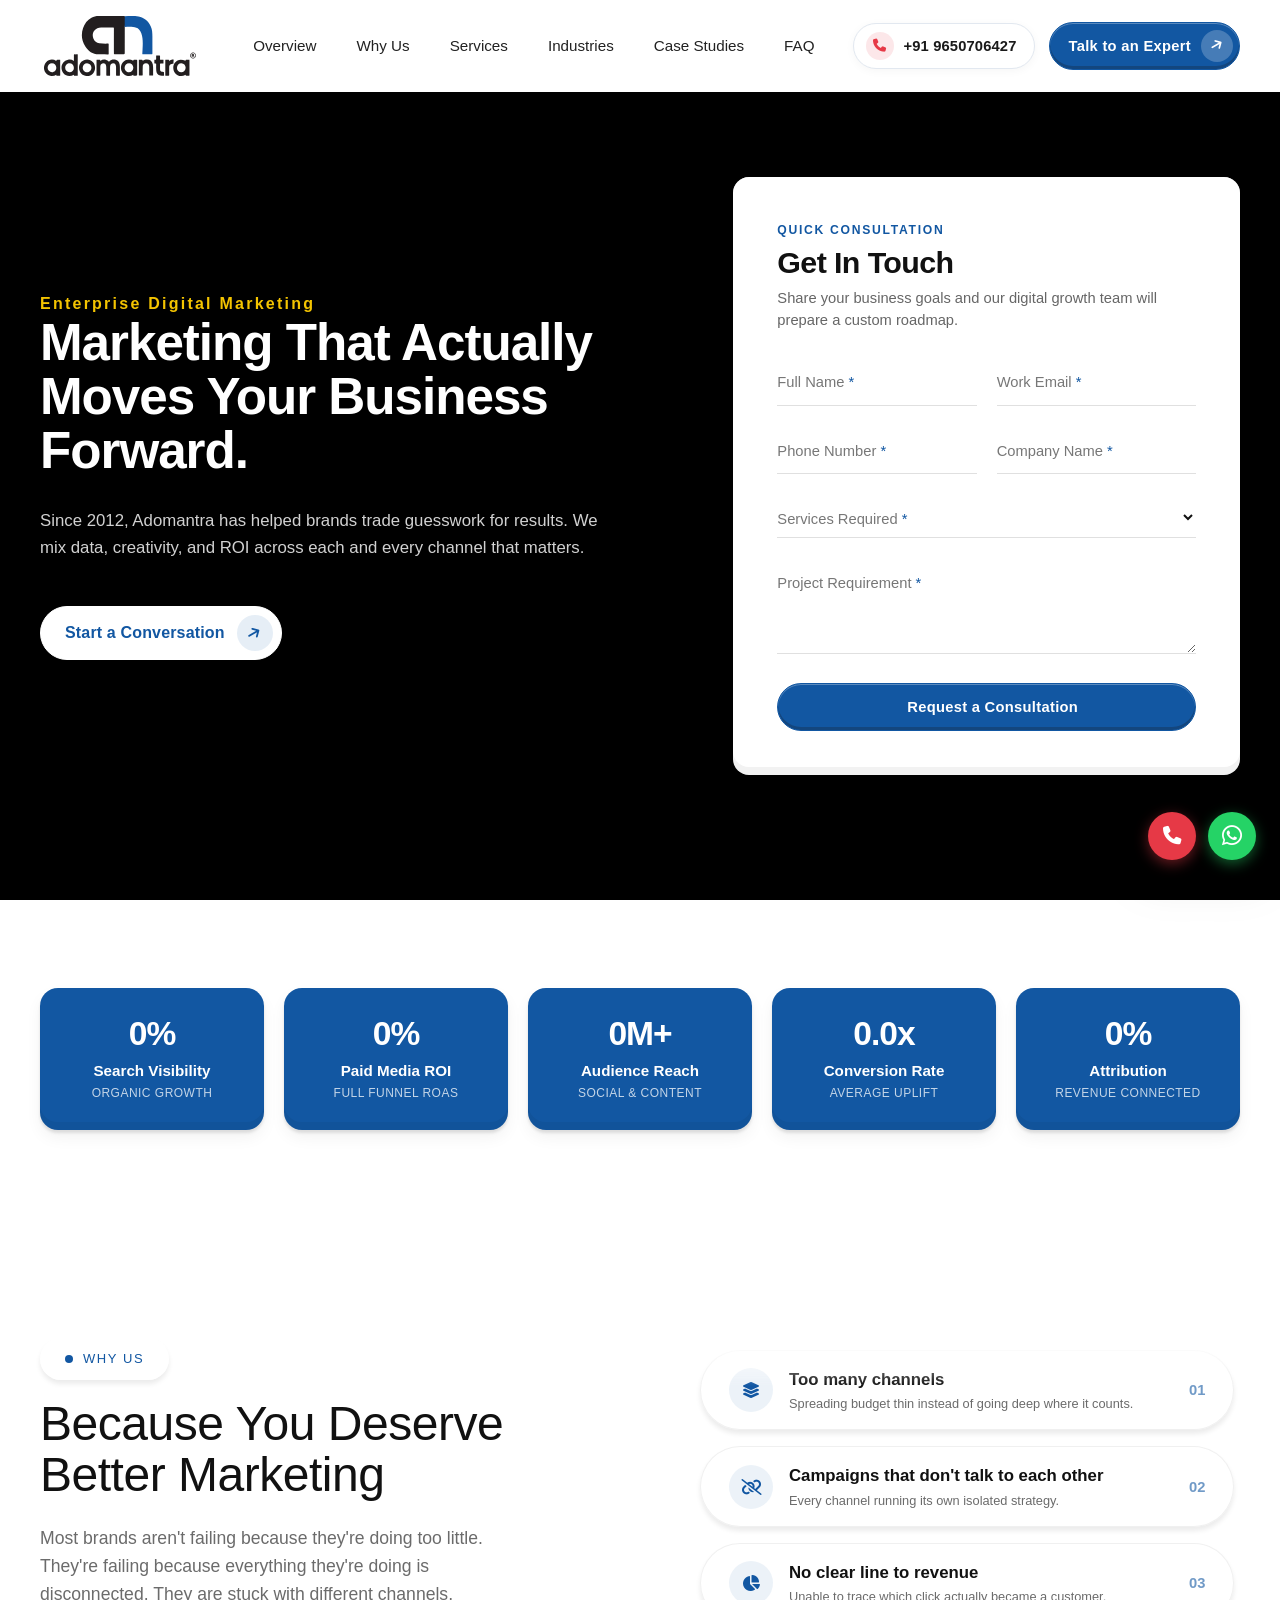
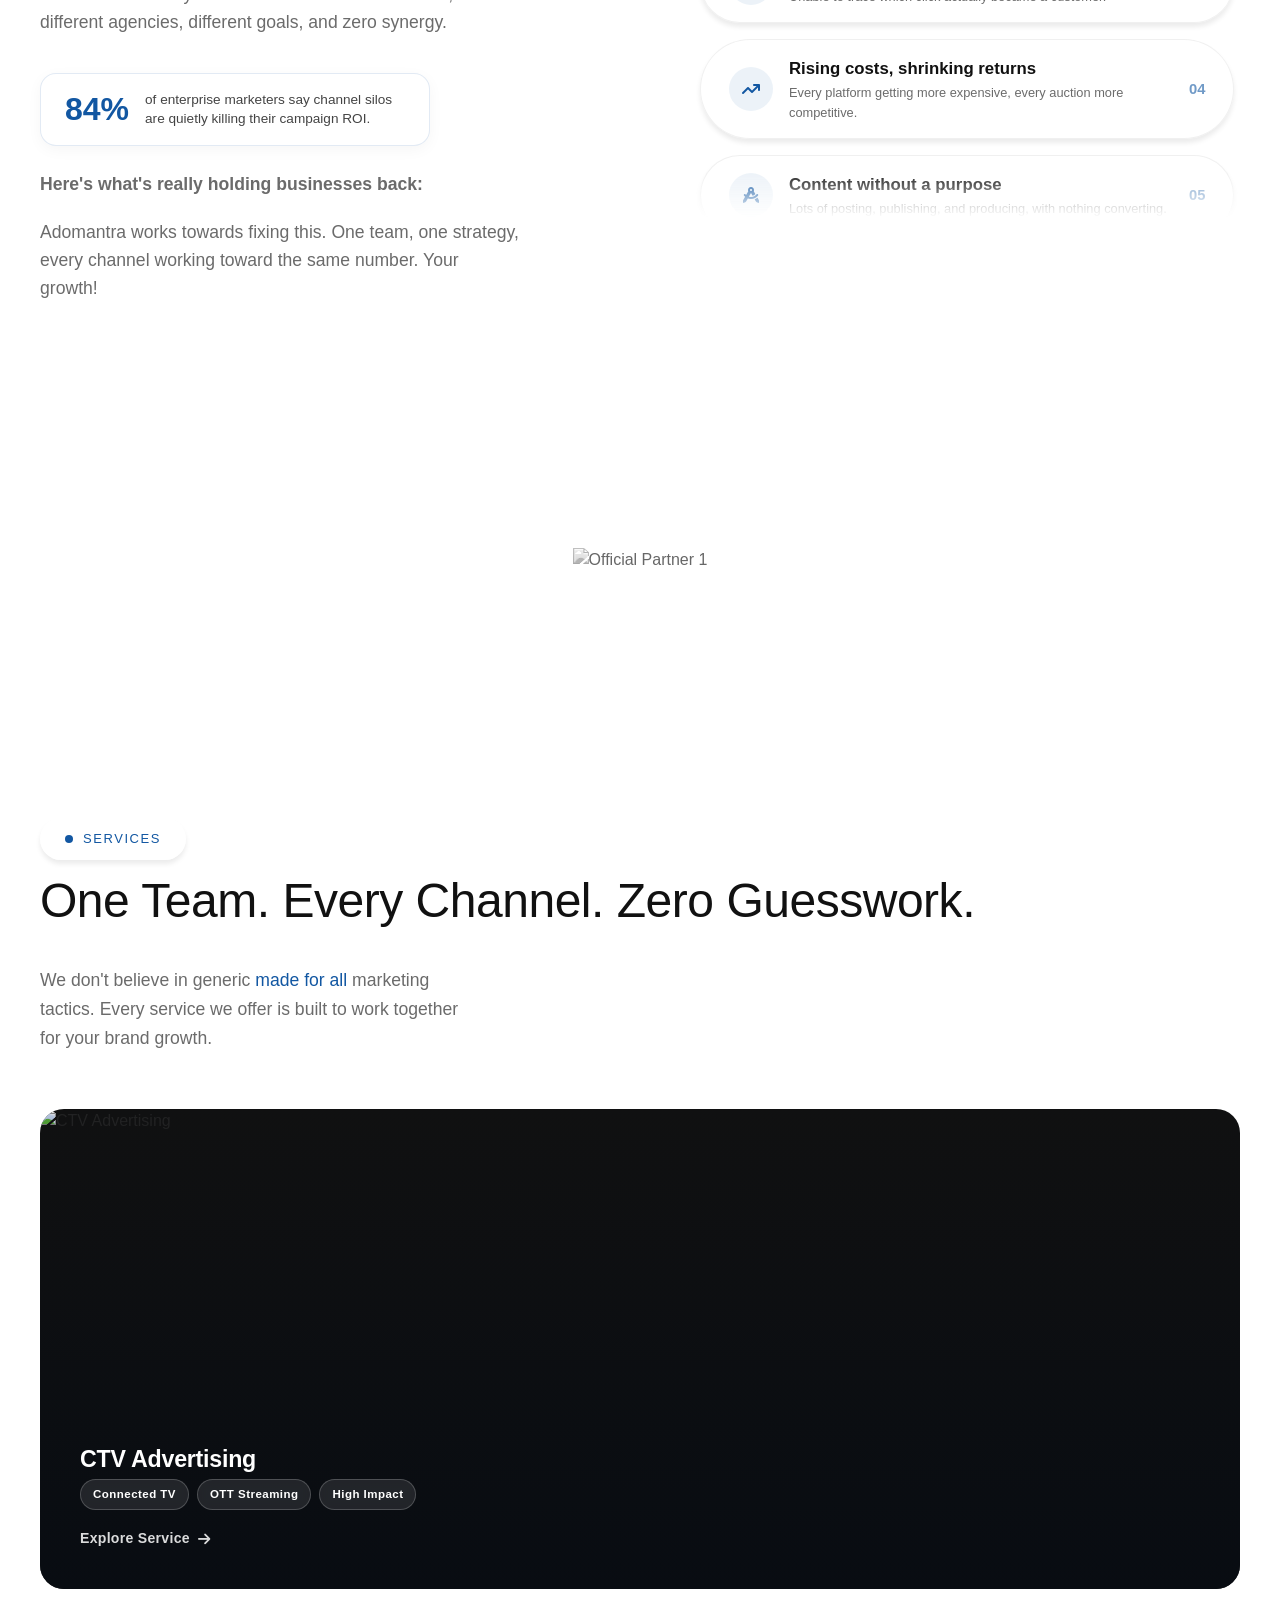
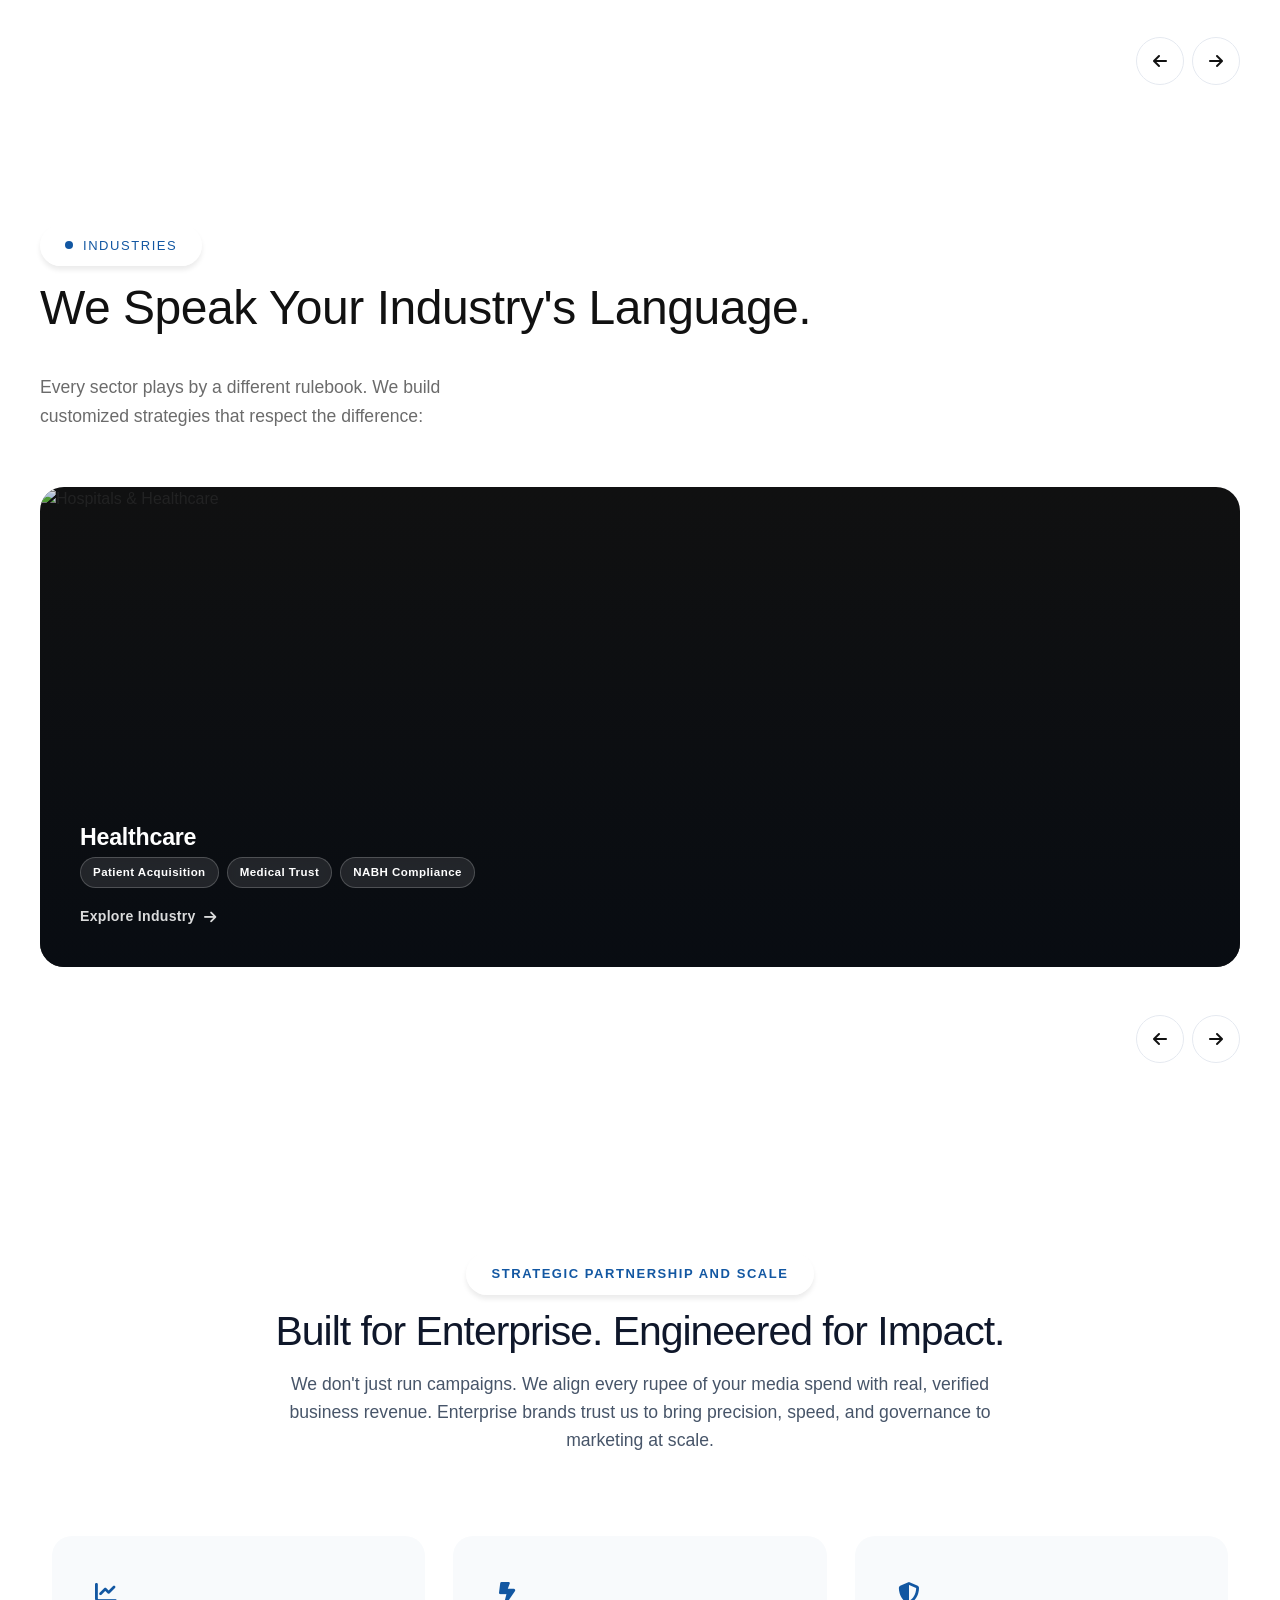
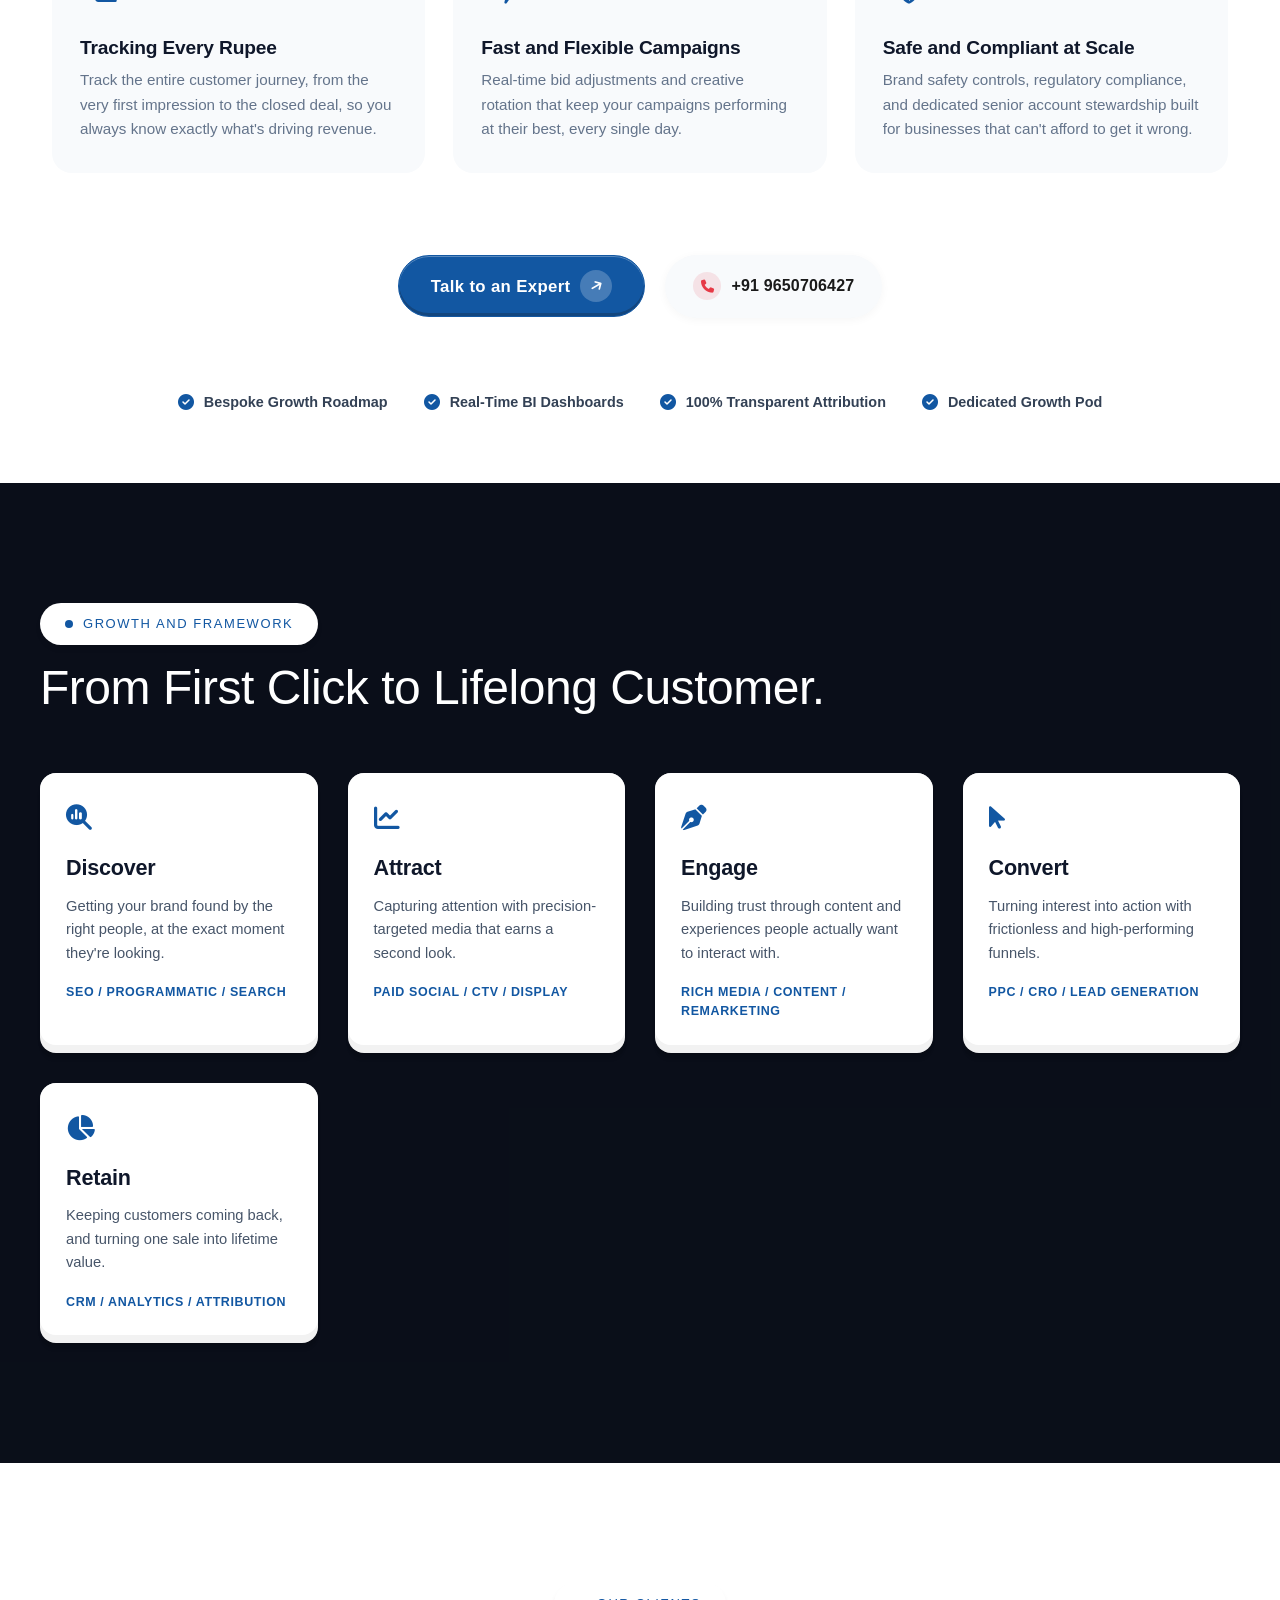
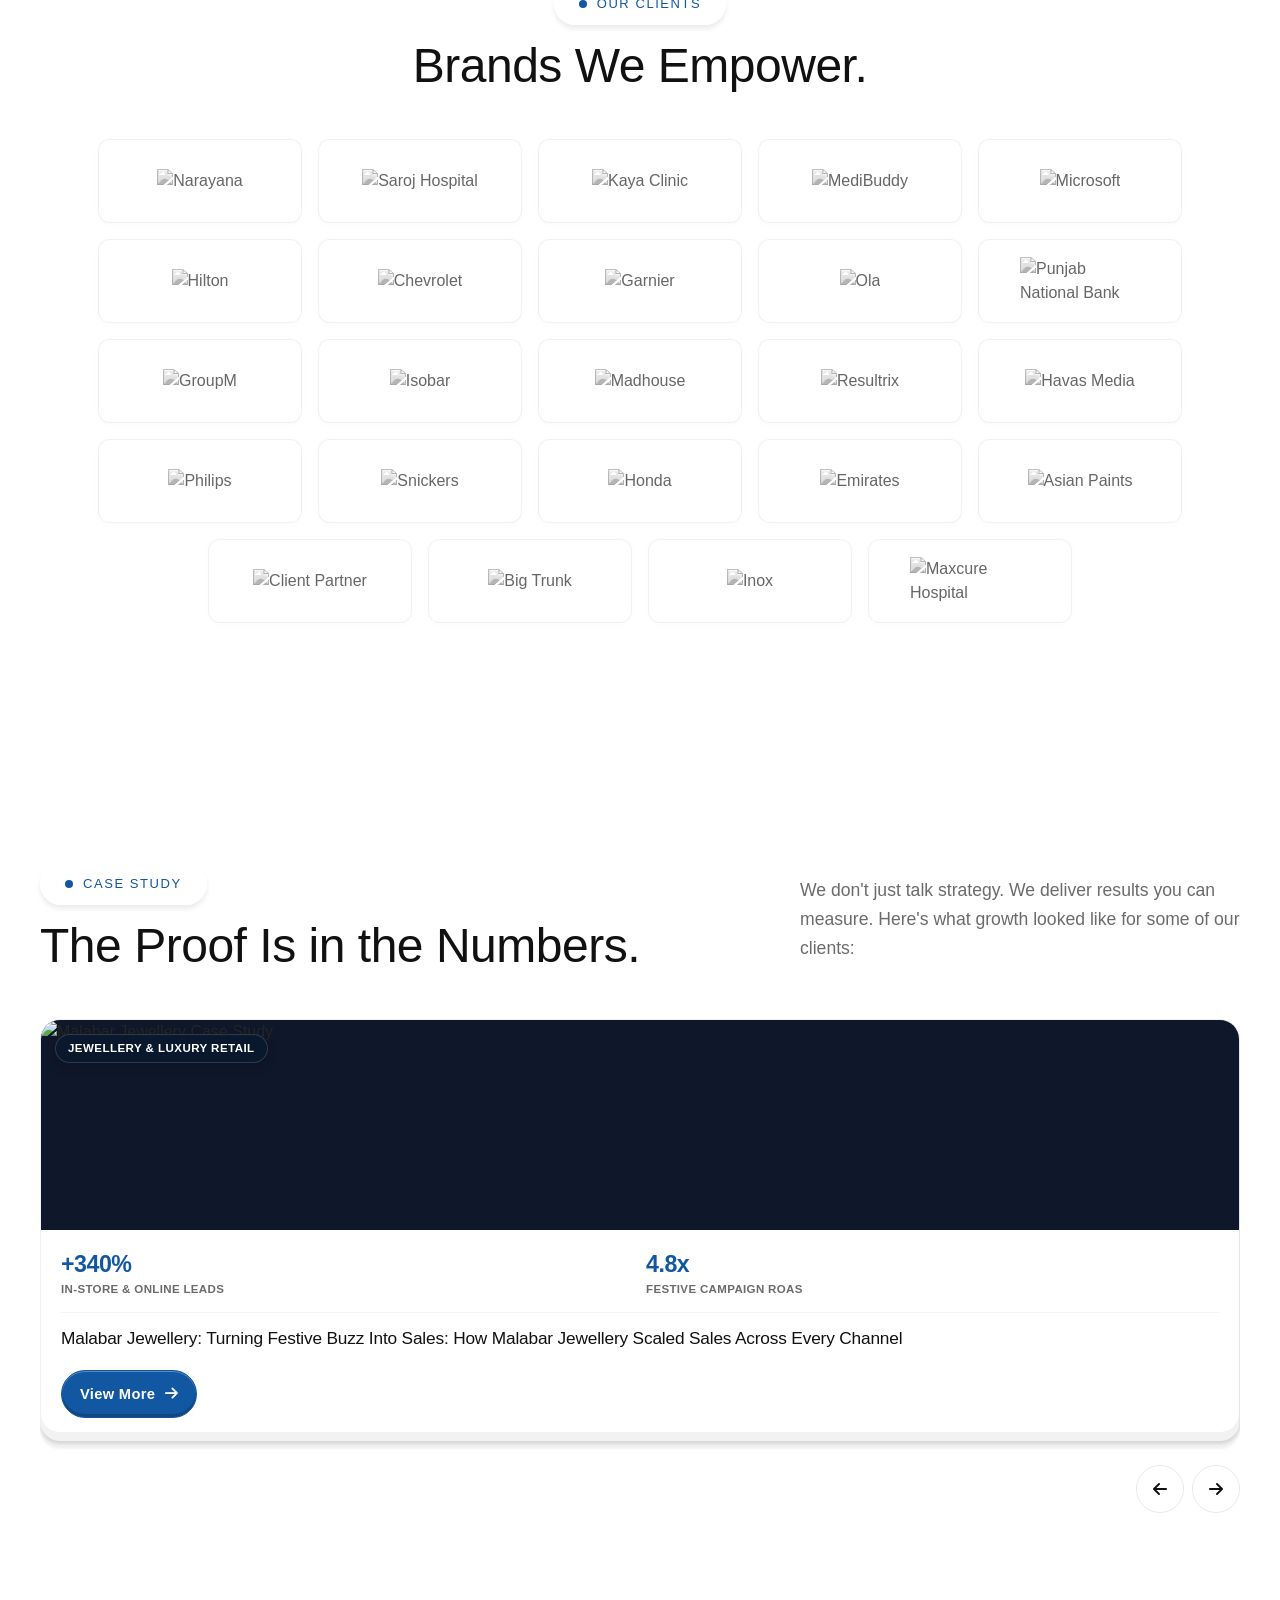
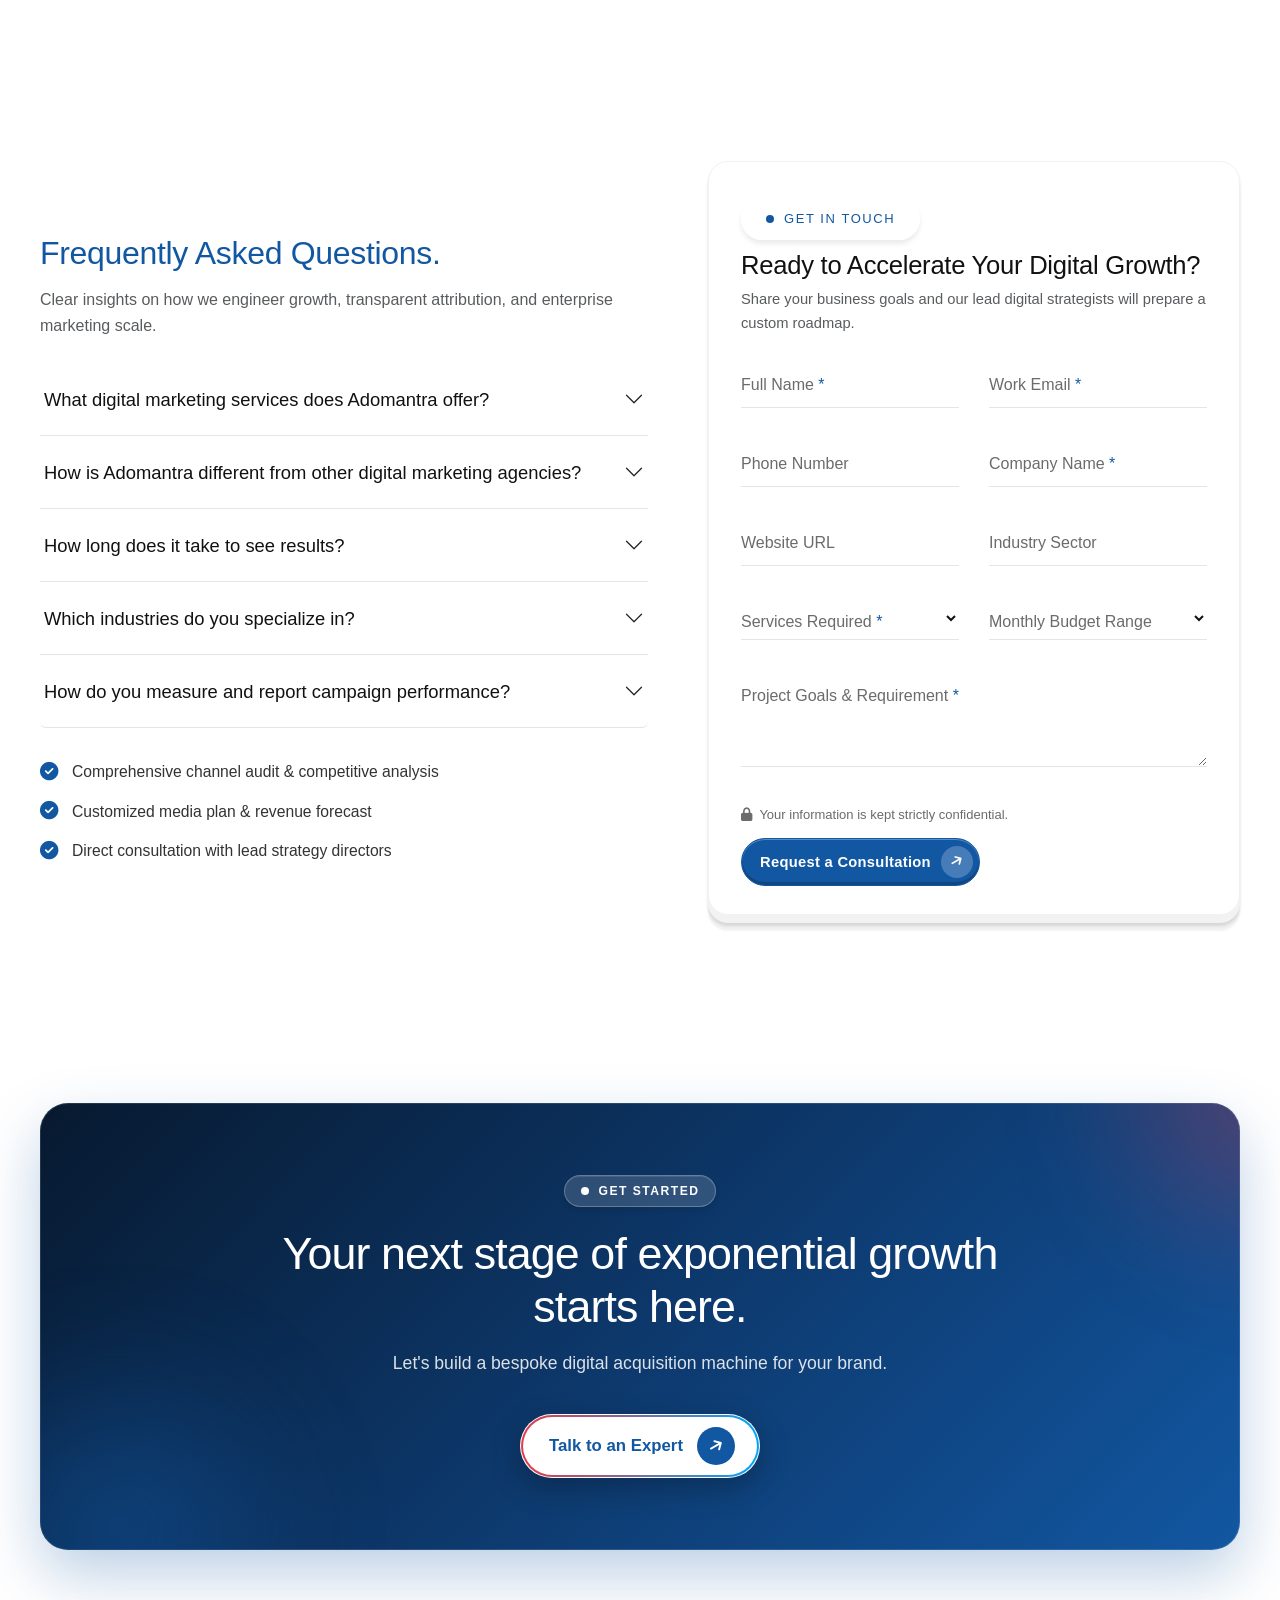
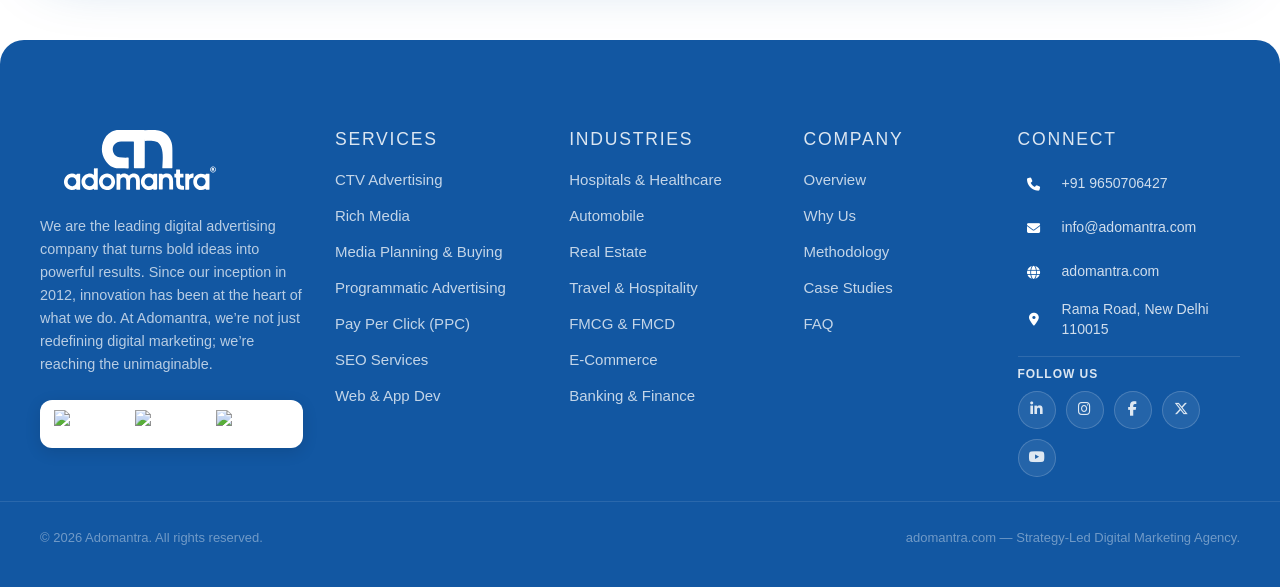
==== commit c4afb1be: "Bust browser cache for pexels.js to apply direct API fix" ====
--- a/index.html
+++ b/index.html
@@ -1667,7 +1667,7 @@
 <script src="https://cdn.jsdelivr.net/npm/gsap@3.15/dist/ScrollSmoother.min.js"></script>
 <!-- Lenis for Smooth Scrolling -->
 <script src="https://unpkg.com/@studio-freight/lenis@1.0.42/dist/lenis.min.js"></script>
-<script src="js/pexels.js"></script>
-<script src="js/app.js"></script>
+<script src="js/pexels.js?v=2.0.0"></script>
+<script src="js/app.js?v=2.0.0"></script>
 </body>
 </html>
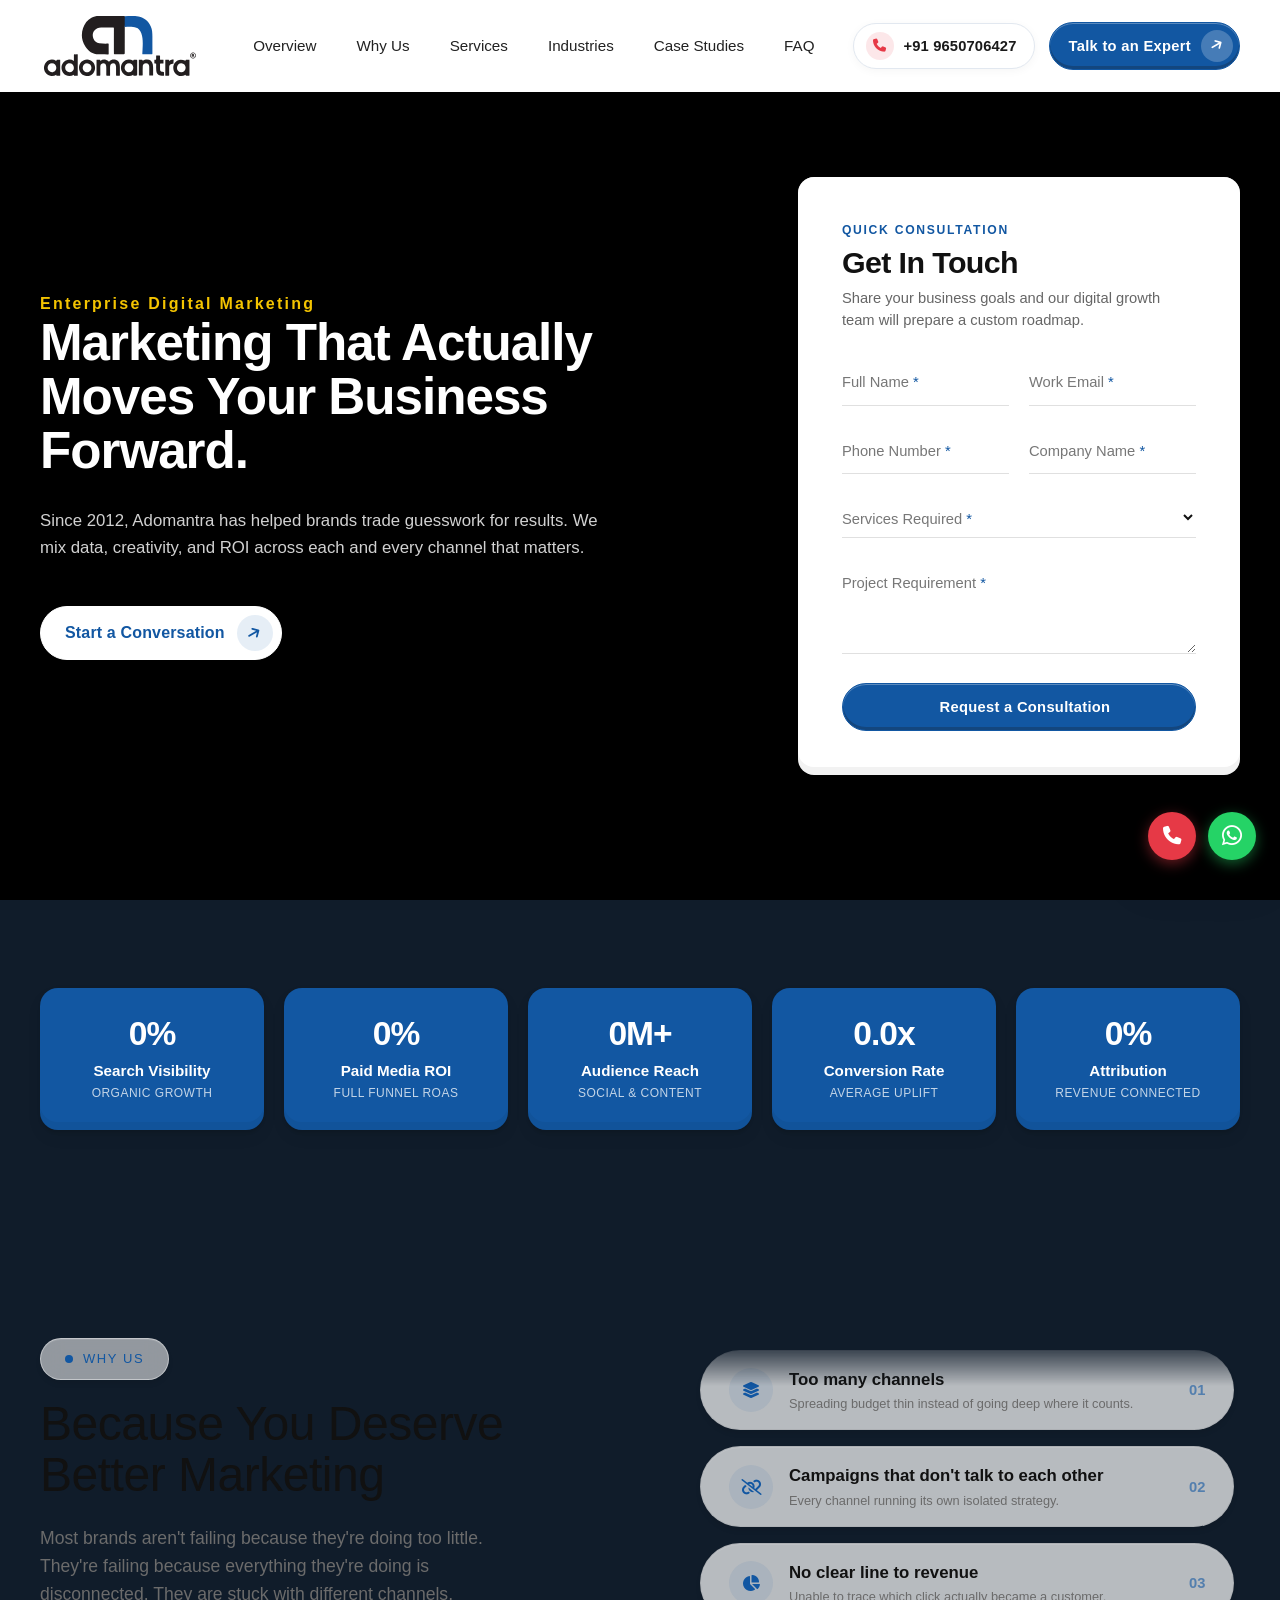
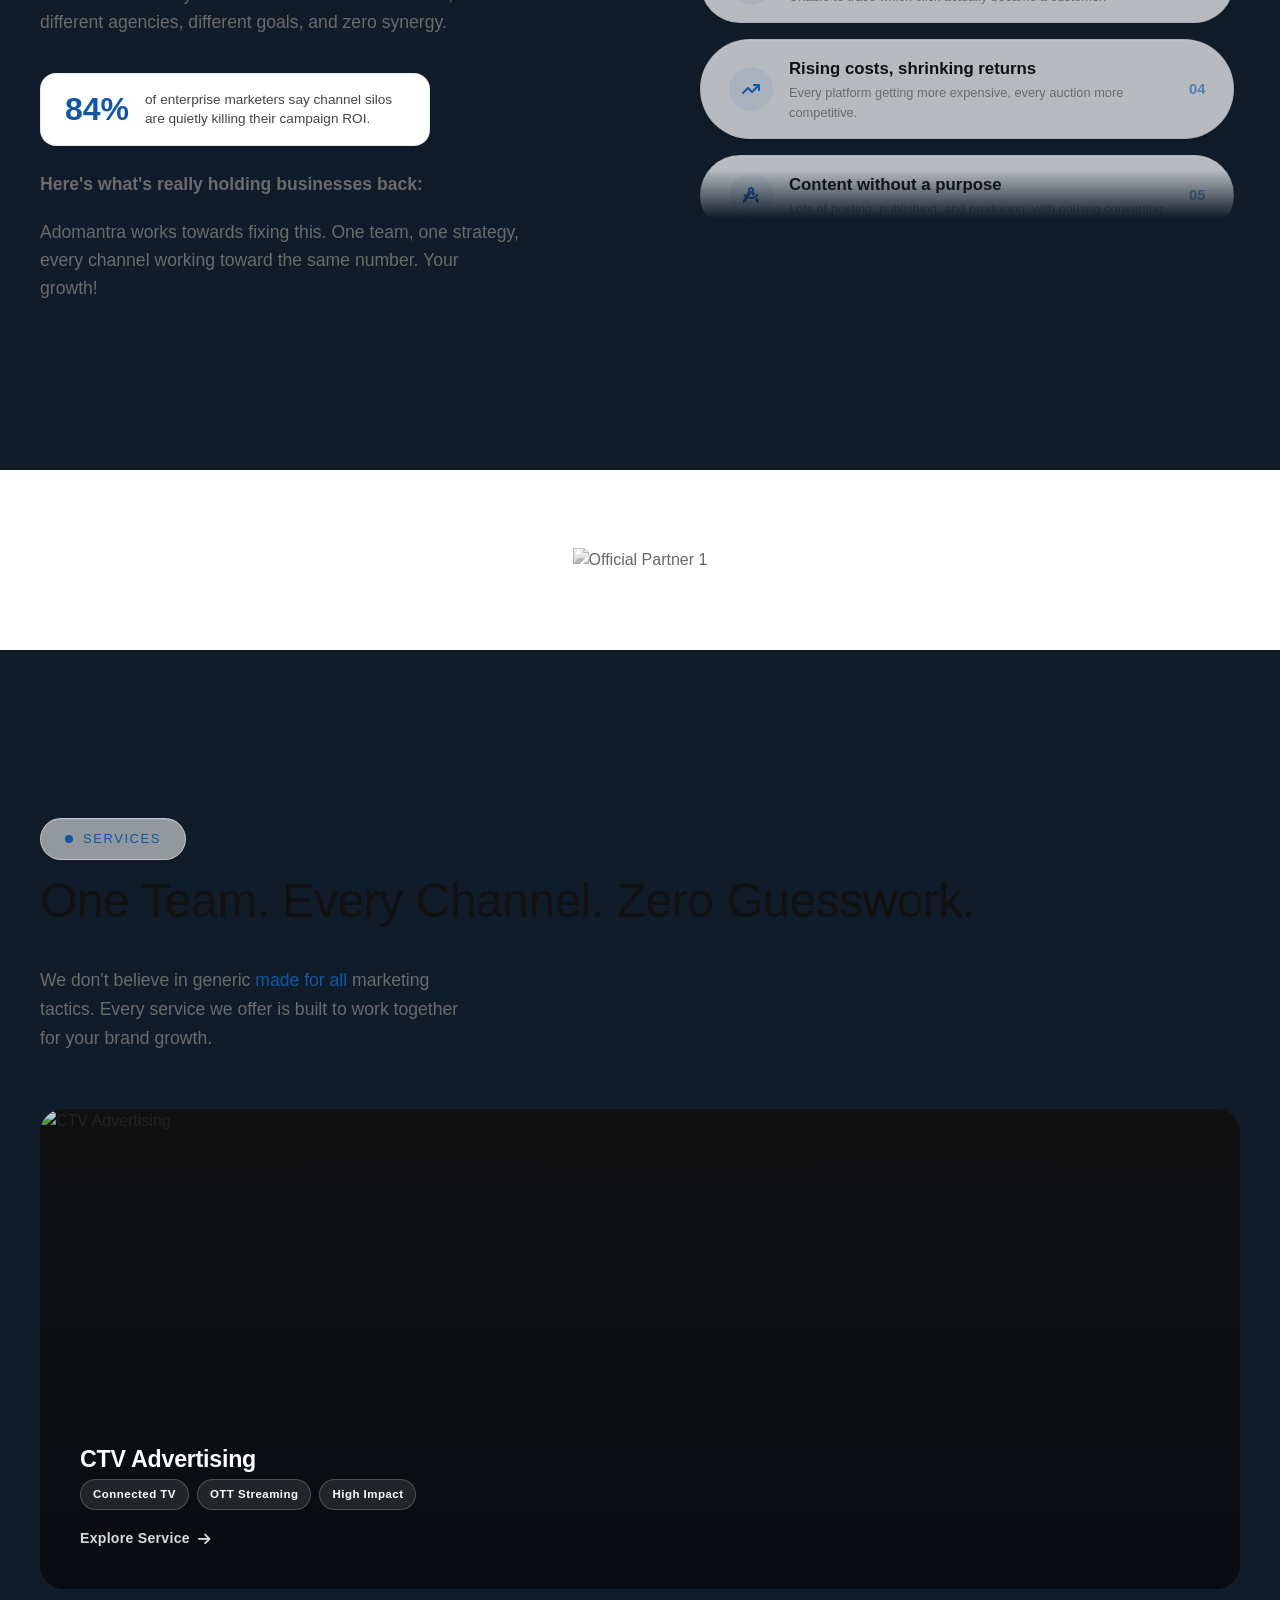
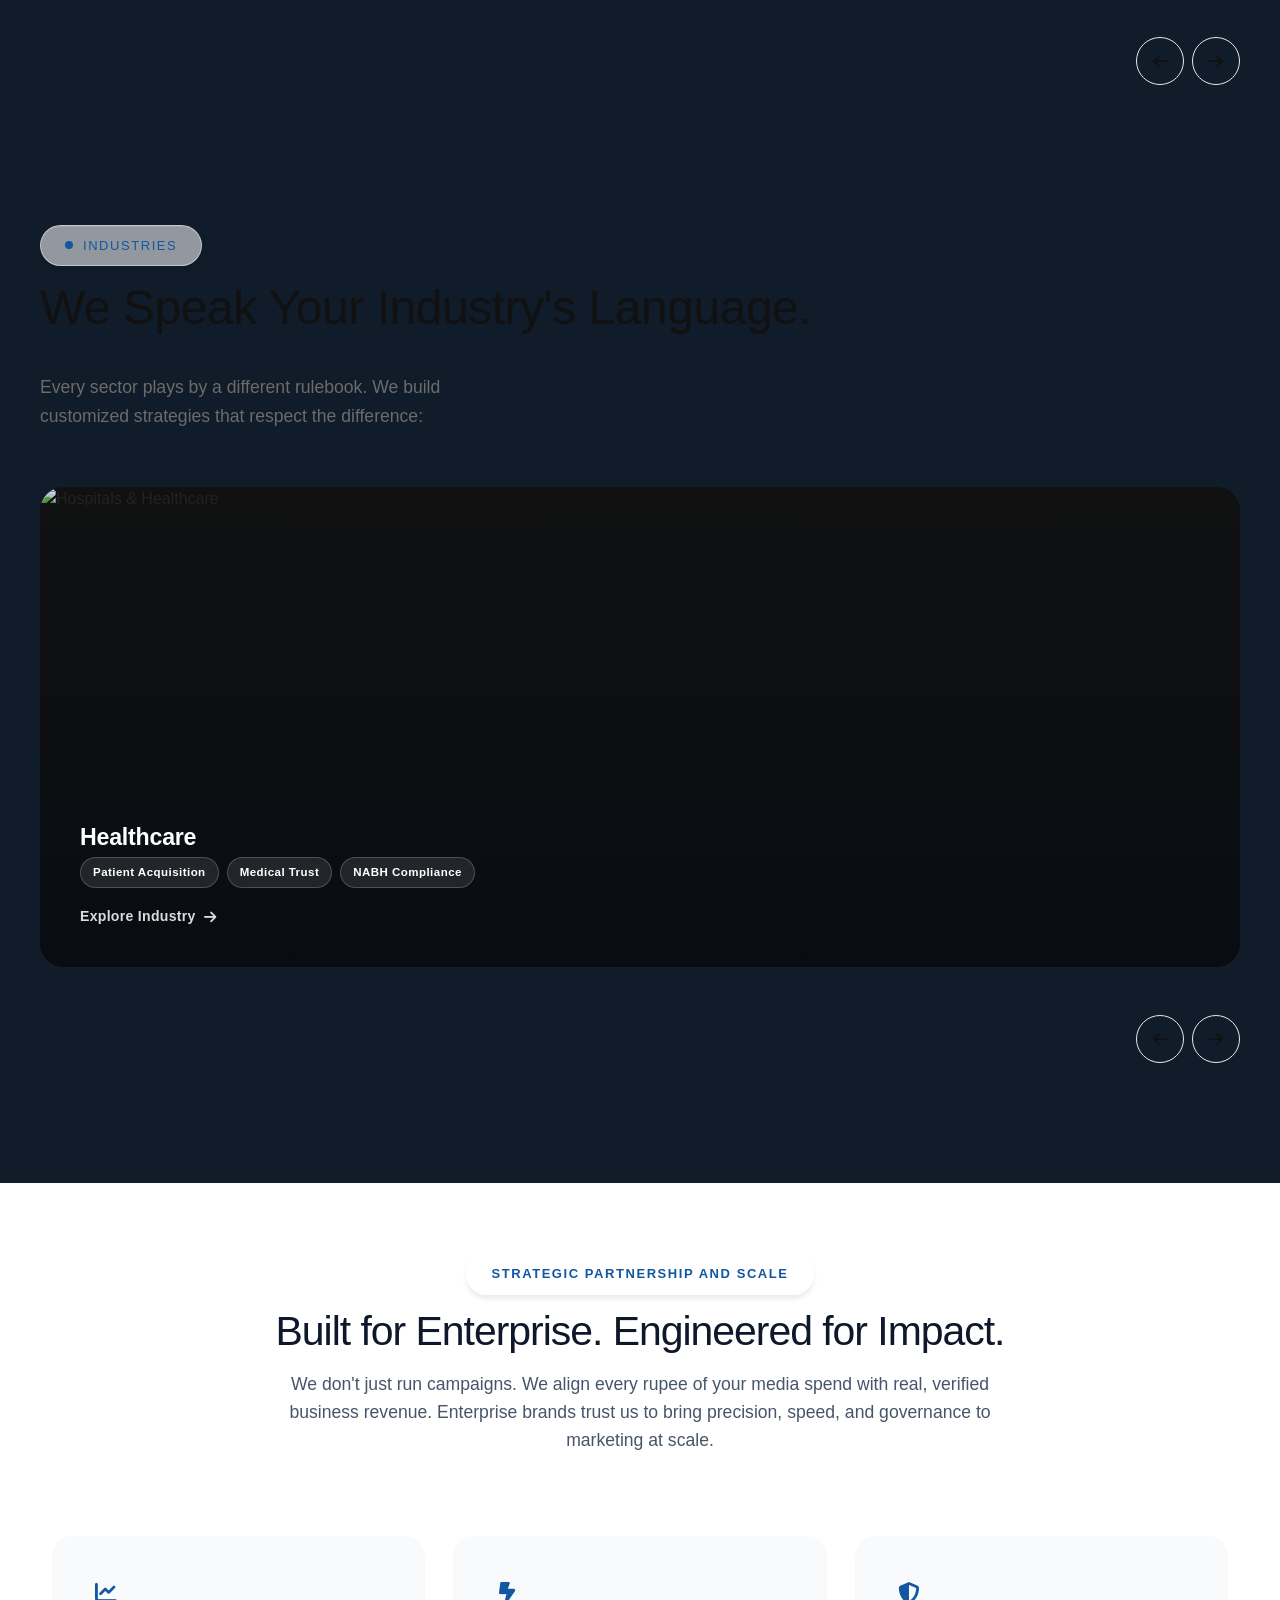
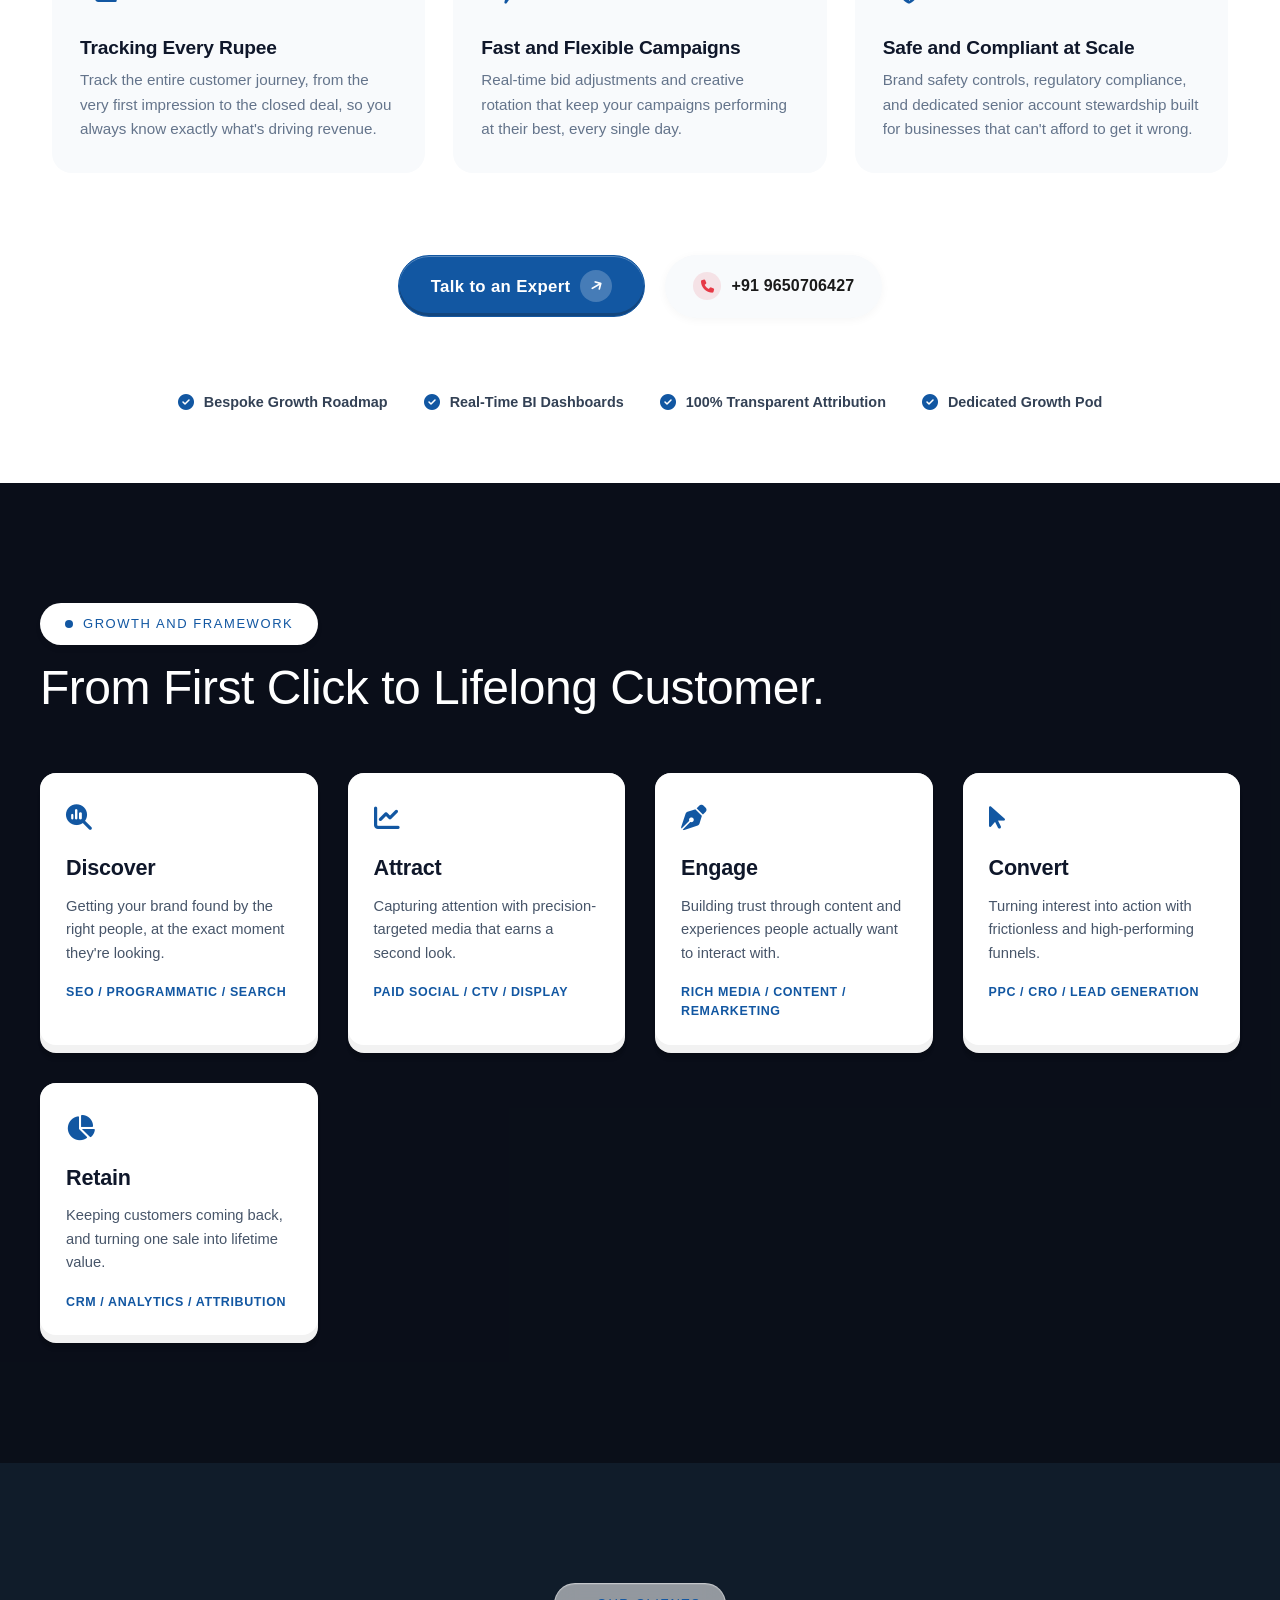
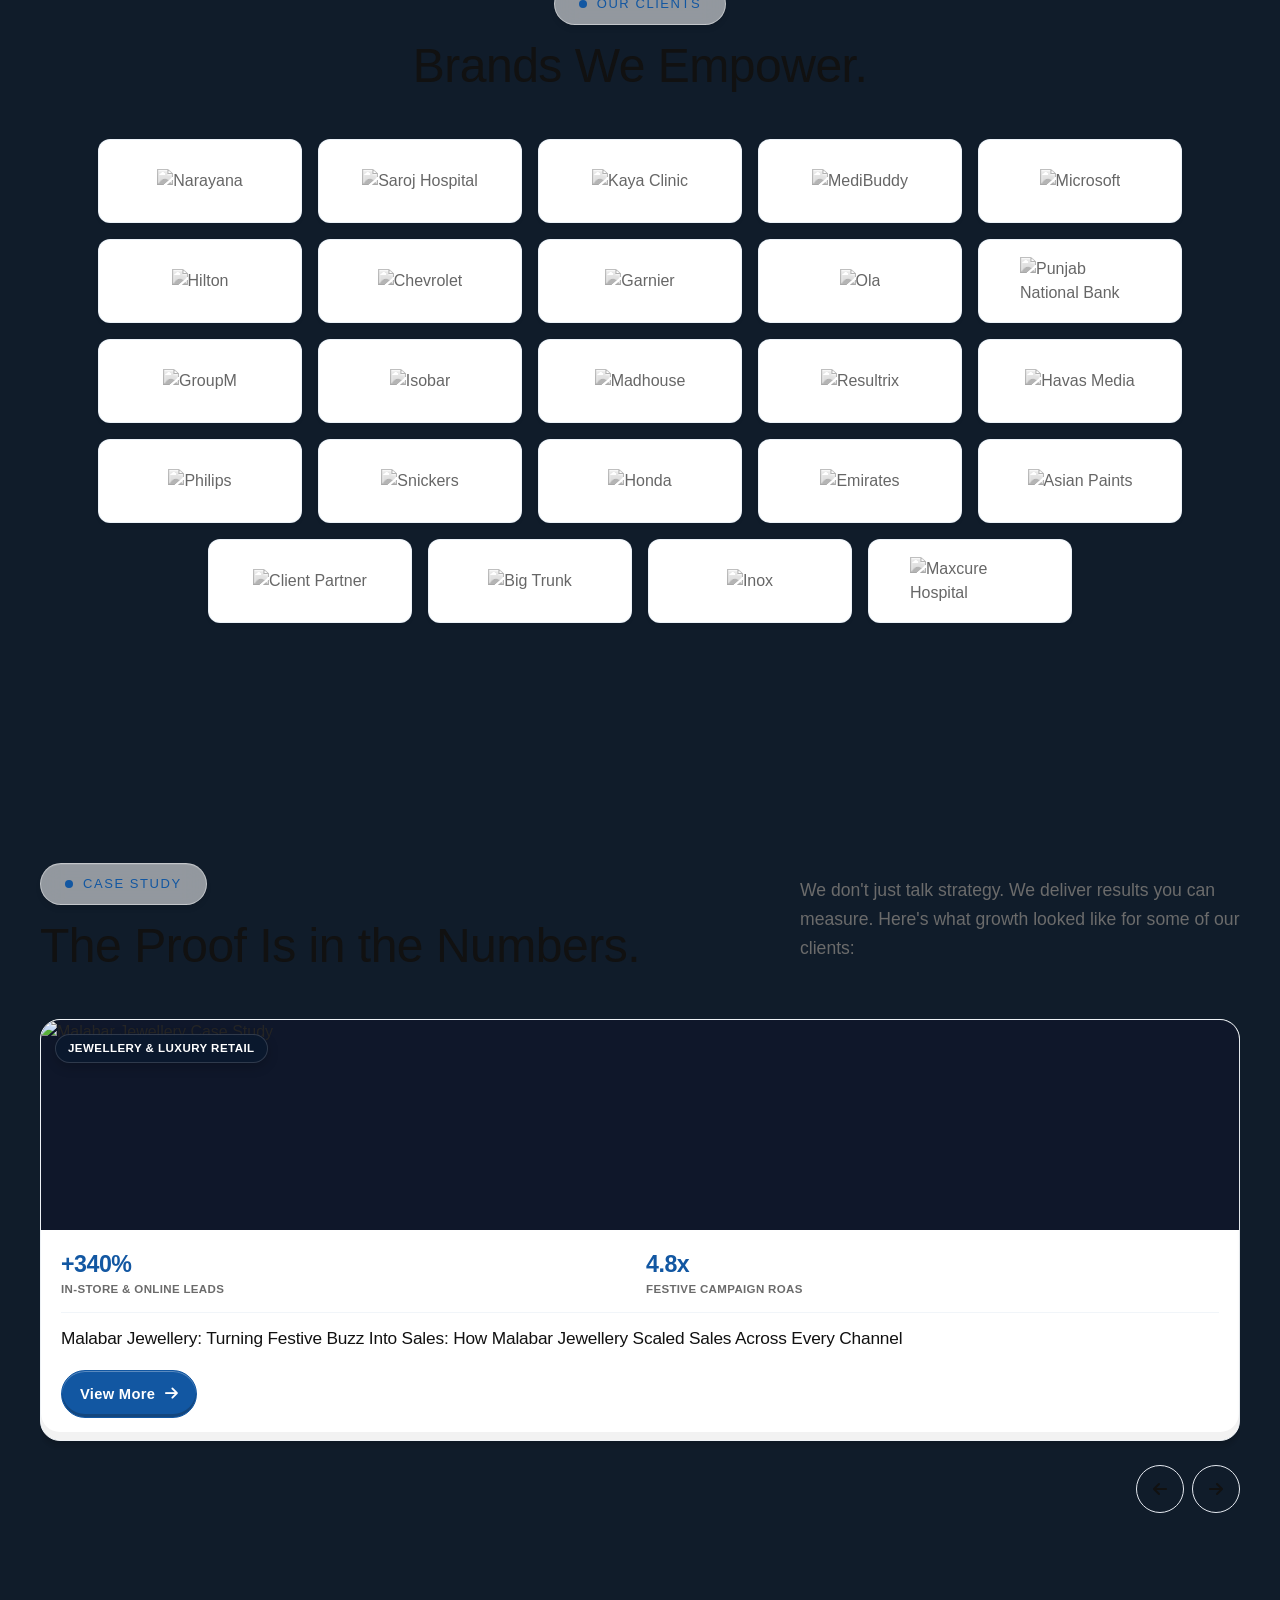
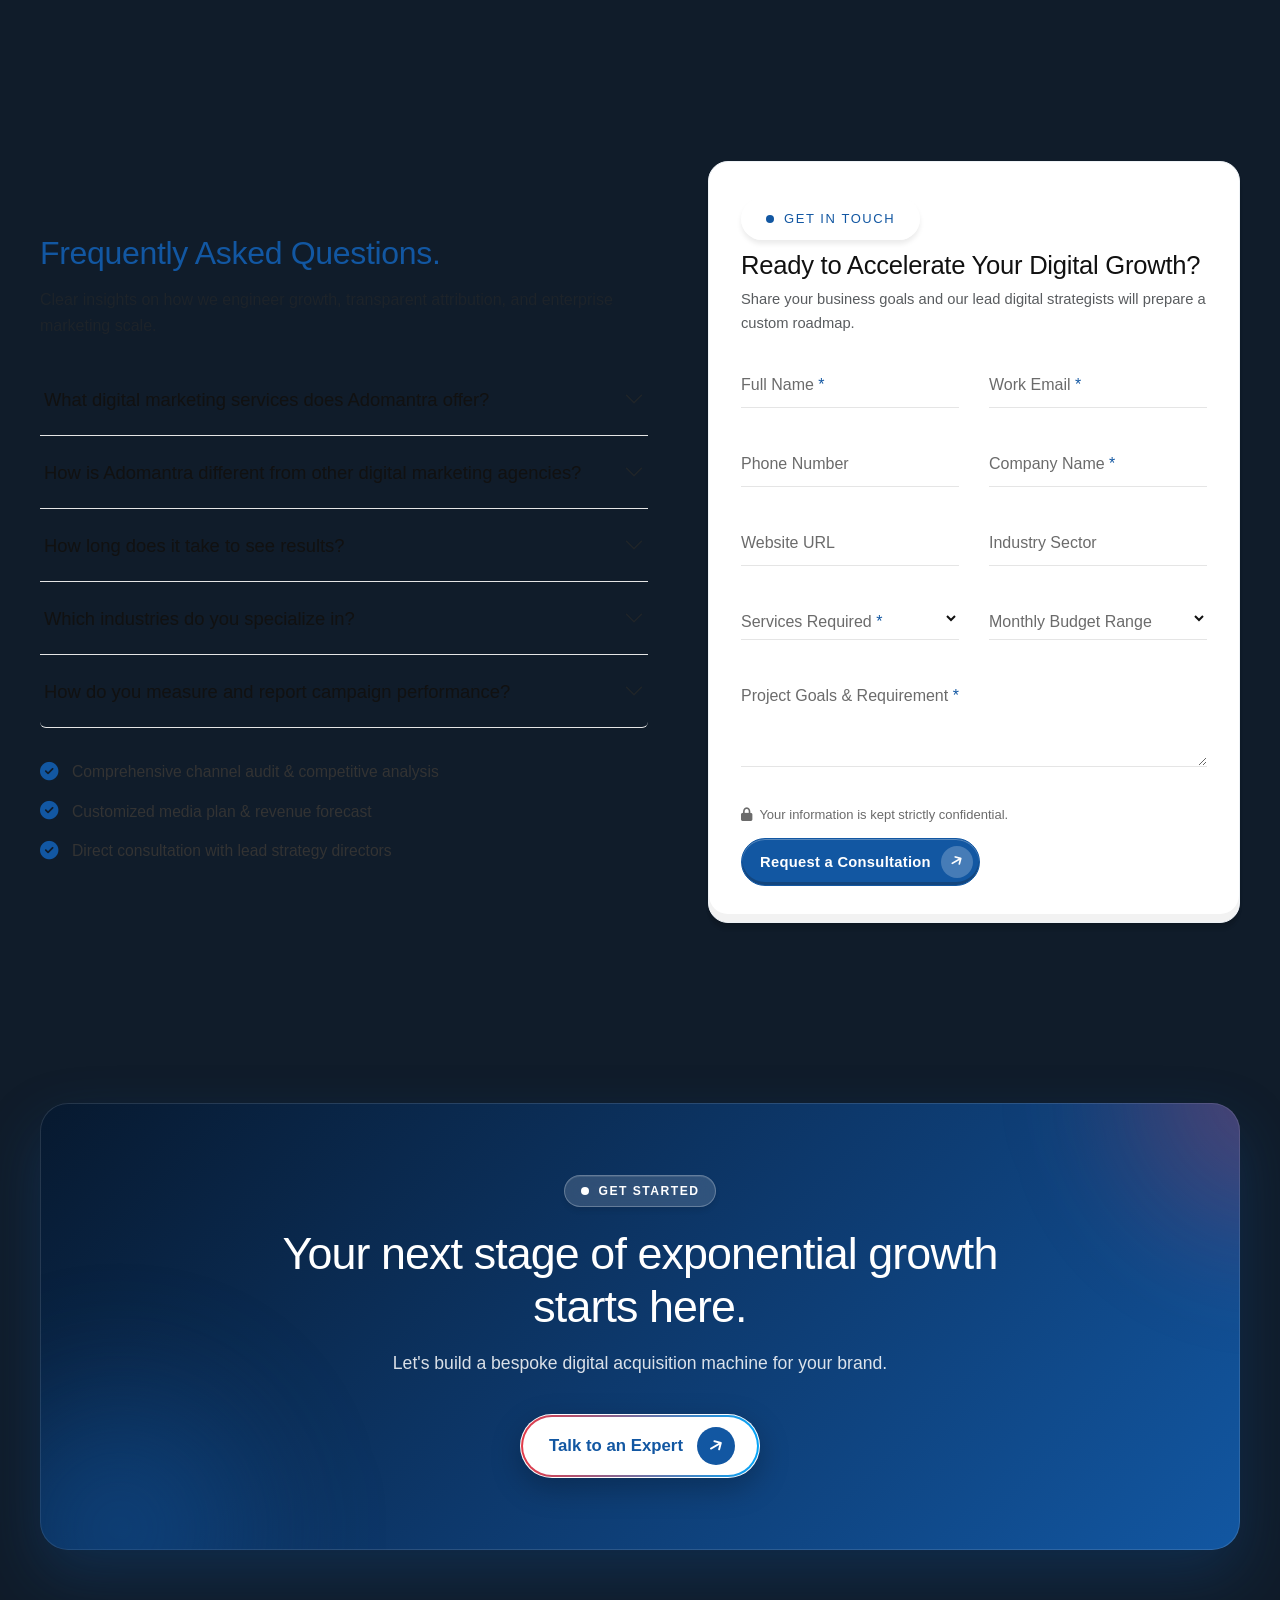
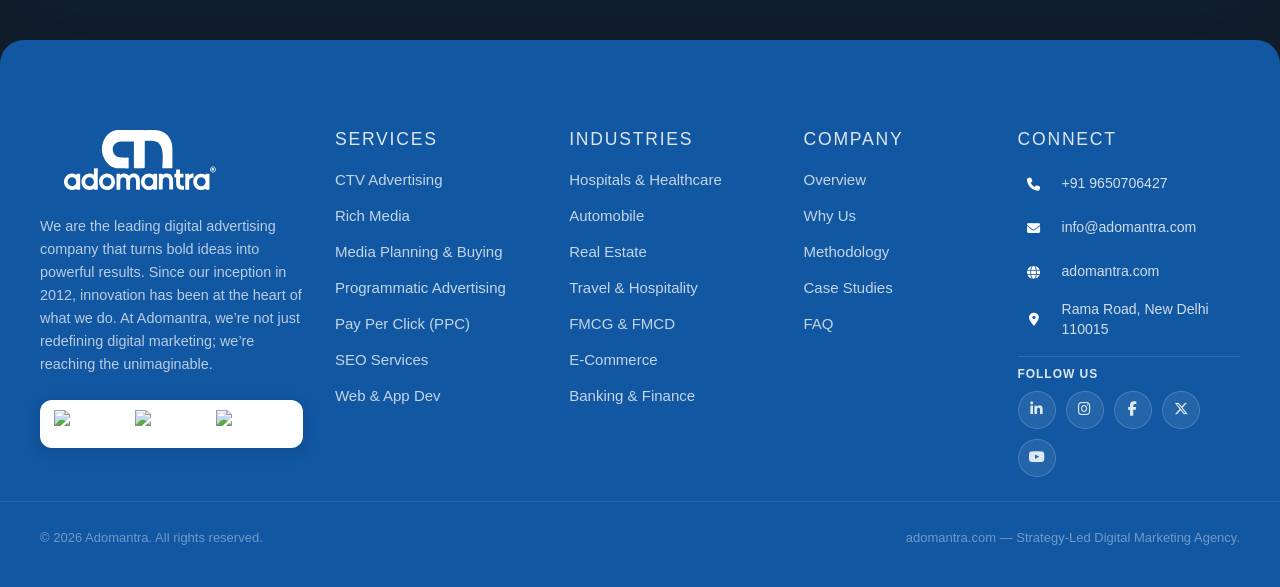
==== commit e7ddc859: "Wire new scroll director into original homepage and remove competing scroll libraries" ====
--- a/index.html
+++ b/index.html
@@ -56,6 +56,7 @@
 <!-- Design system -->
 <link rel="stylesheet" href="css/variables.css">
 <link rel="stylesheet" href="css/style.css">
+<link rel="stylesheet" href="css/scroll-director.css">
 </head>
 <body>
 
@@ -1664,10 +1665,11 @@
 
 <script src="https://cdn.jsdelivr.net/npm/gsap@3.15/dist/ScrollTrigger.min.js"></script>
 <!-- ScrollSmoother requires ScrollTrigger -->
-<script src="https://cdn.jsdelivr.net/npm/gsap@3.15/dist/ScrollSmoother.min.js"></script>
+
 <!-- Lenis for Smooth Scrolling -->
-<script src="https://unpkg.com/@studio-freight/lenis@1.0.42/dist/lenis.min.js"></script>
+
 <script src="js/pexels.js?v=2.0.0"></script>
-<script src="js/app.js?v=2.0.0"></script>
+<script src="js/app.js?v=3.0.0"></script>
+<script src="js/scroll-director.js?v=1.0.0"></script>
 </body>
 </html>
--- a/css/style.css
+++ b/css/style.css
@@ -581,7 +581,7 @@
   position: relative;
   z-index: 2;
   display: grid; 
-  grid-template-columns: 1.15fr 0.95fr; 
+  grid-template-columns: 1.15fr 0.75fr; 
   gap: 80px; 
   align-items: center;
   width: 100%;
--- a/css/scroll-director.css
+++ b/css/scroll-director.css
@@ -0,0 +1,11 @@
+/* Unified scene design; overrides legacy motion without altering content */
+html{scroll-behavior:auto}body{overflow-x:clip;background:#101c2a}
+.scroll-atmosphere{position:fixed;inset:0;z-index:-1;pointer-events:none}
+.scroll-progress{position:fixed;left:0;top:0;width:100%;height:3px;background:#e74b37;transform:scaleX(0);transform-origin:left;z-index:9999;pointer-events:none}
+.motion-panel{position:relative;isolation:isolate;will-change:clip-path;transform-origin:center;backface-visibility:hidden}
+.motion-panel h1,.motion-panel h2{transform-origin:left center}
+.motion-panel .container{position:relative}
+.motion-panel:not(.hero):not(.think-section):not(.journey-section):not(.final-cta){background-color:rgba(255,255,255,.97)}
+.motion-panel.hero,.motion-panel.think-section,.motion-panel.journey-section,.motion-panel.final-cta{overflow:hidden}
+@media(max-width:767px){.motion-panel{will-change:auto}.motion-panel h1,.motion-panel h2{transform-origin:center}.scroll-progress{height:2px}}
+@media(prefers-reduced-motion:reduce){.motion-panel,.motion-panel *{animation:none!important;transition:none!important;transform:none!important;clip-path:none!important}.scroll-progress{display:none}}
